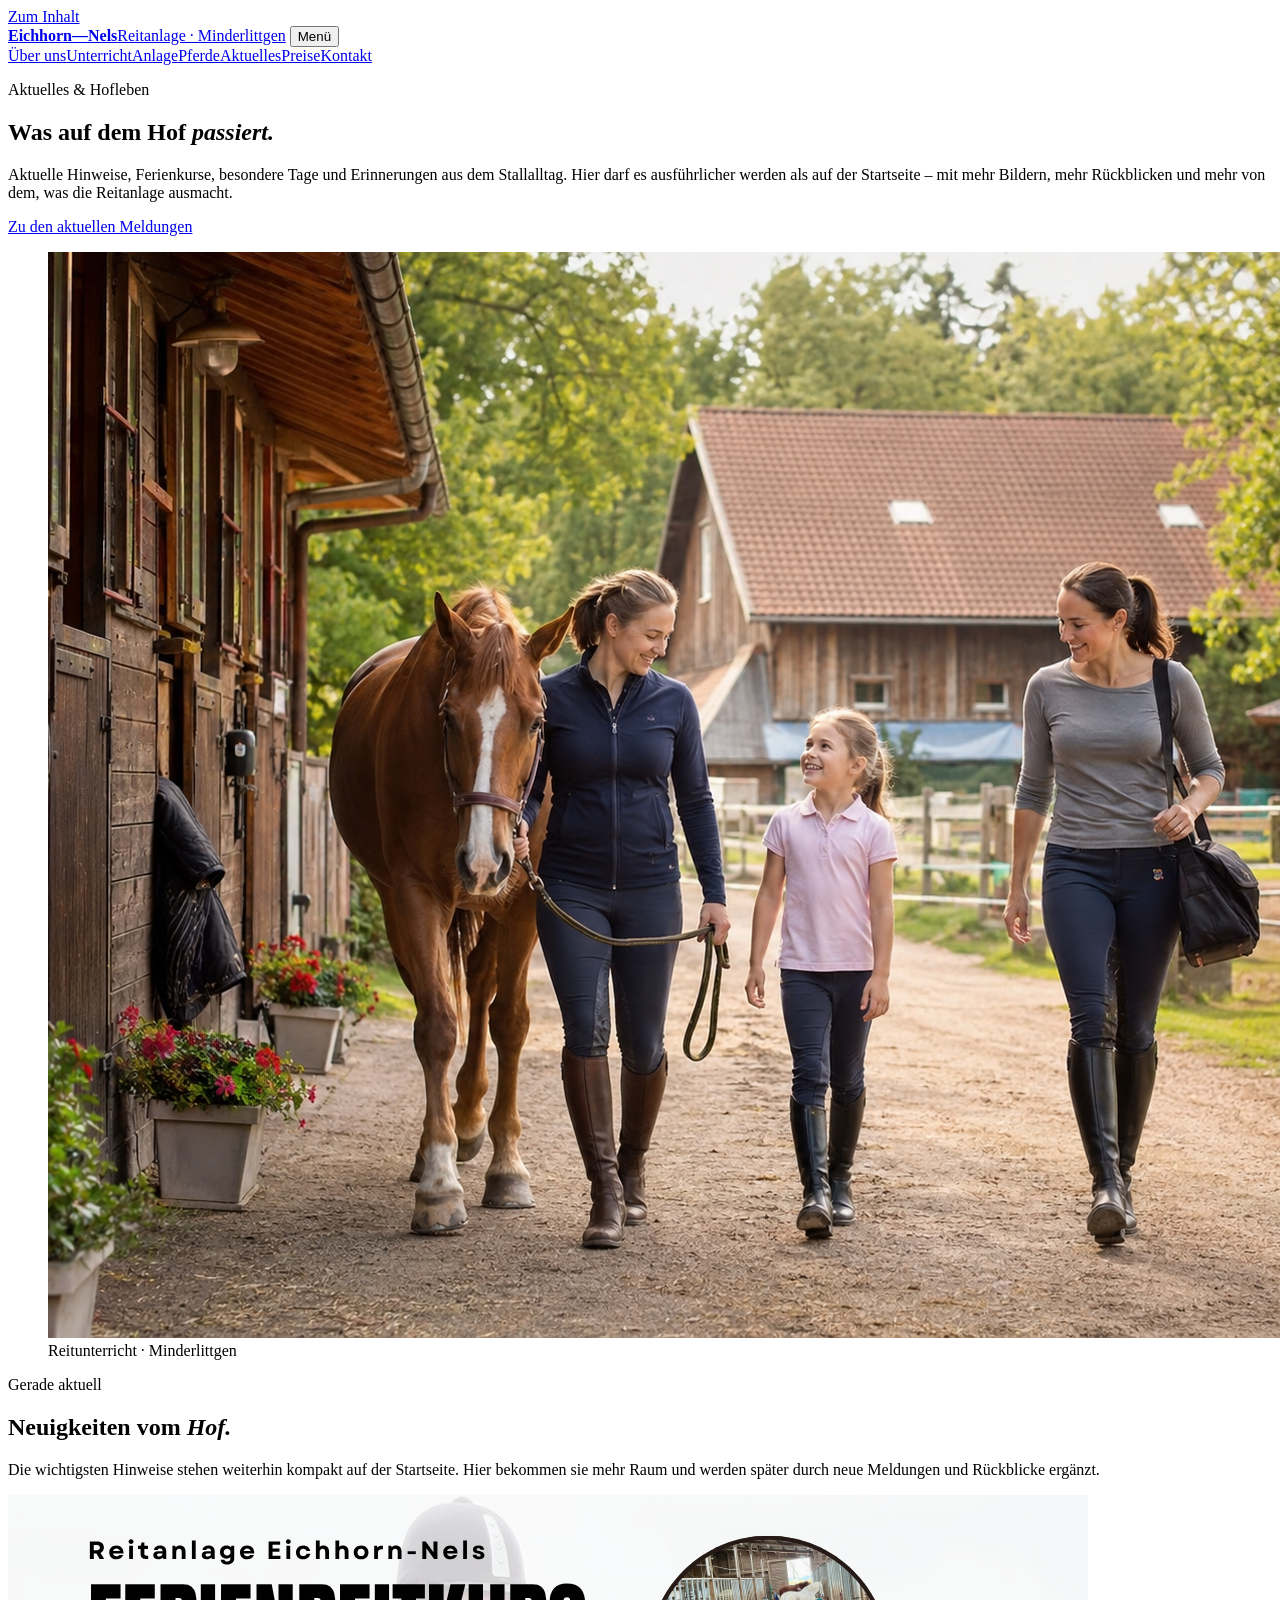
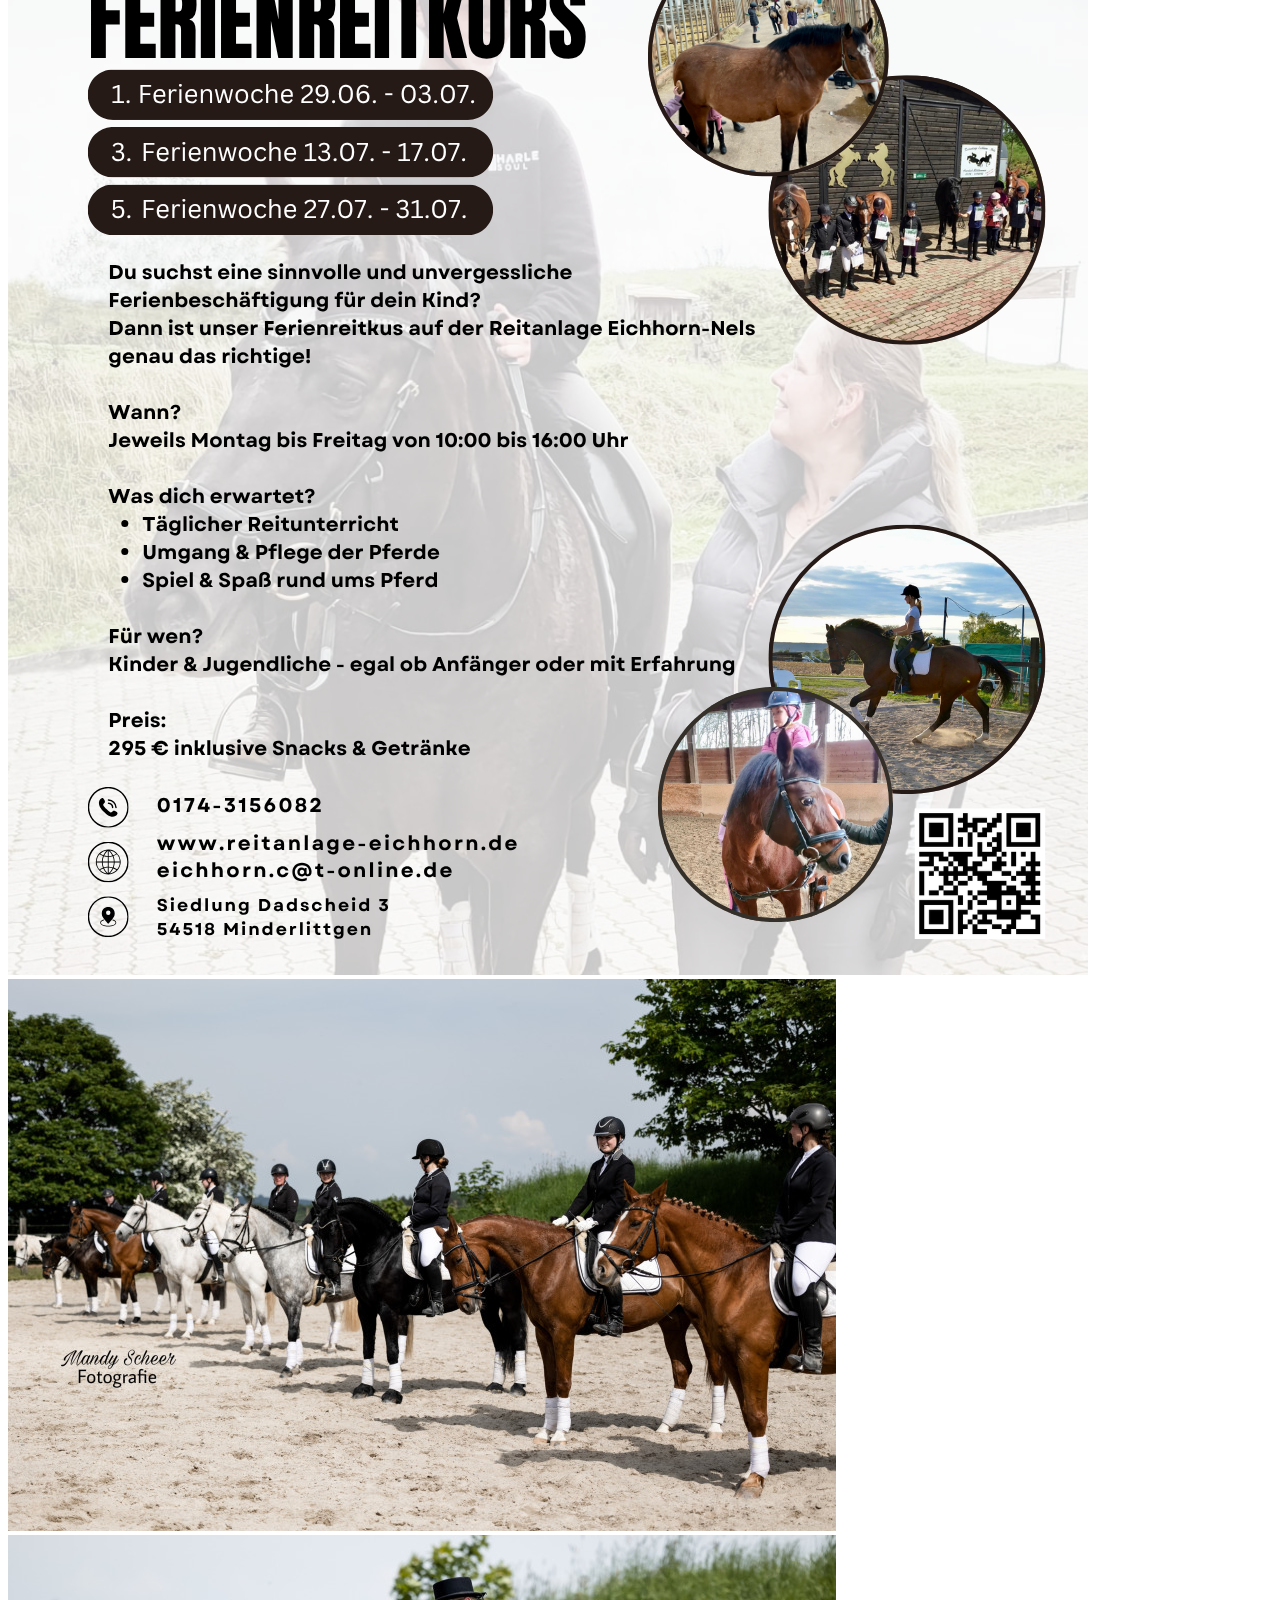
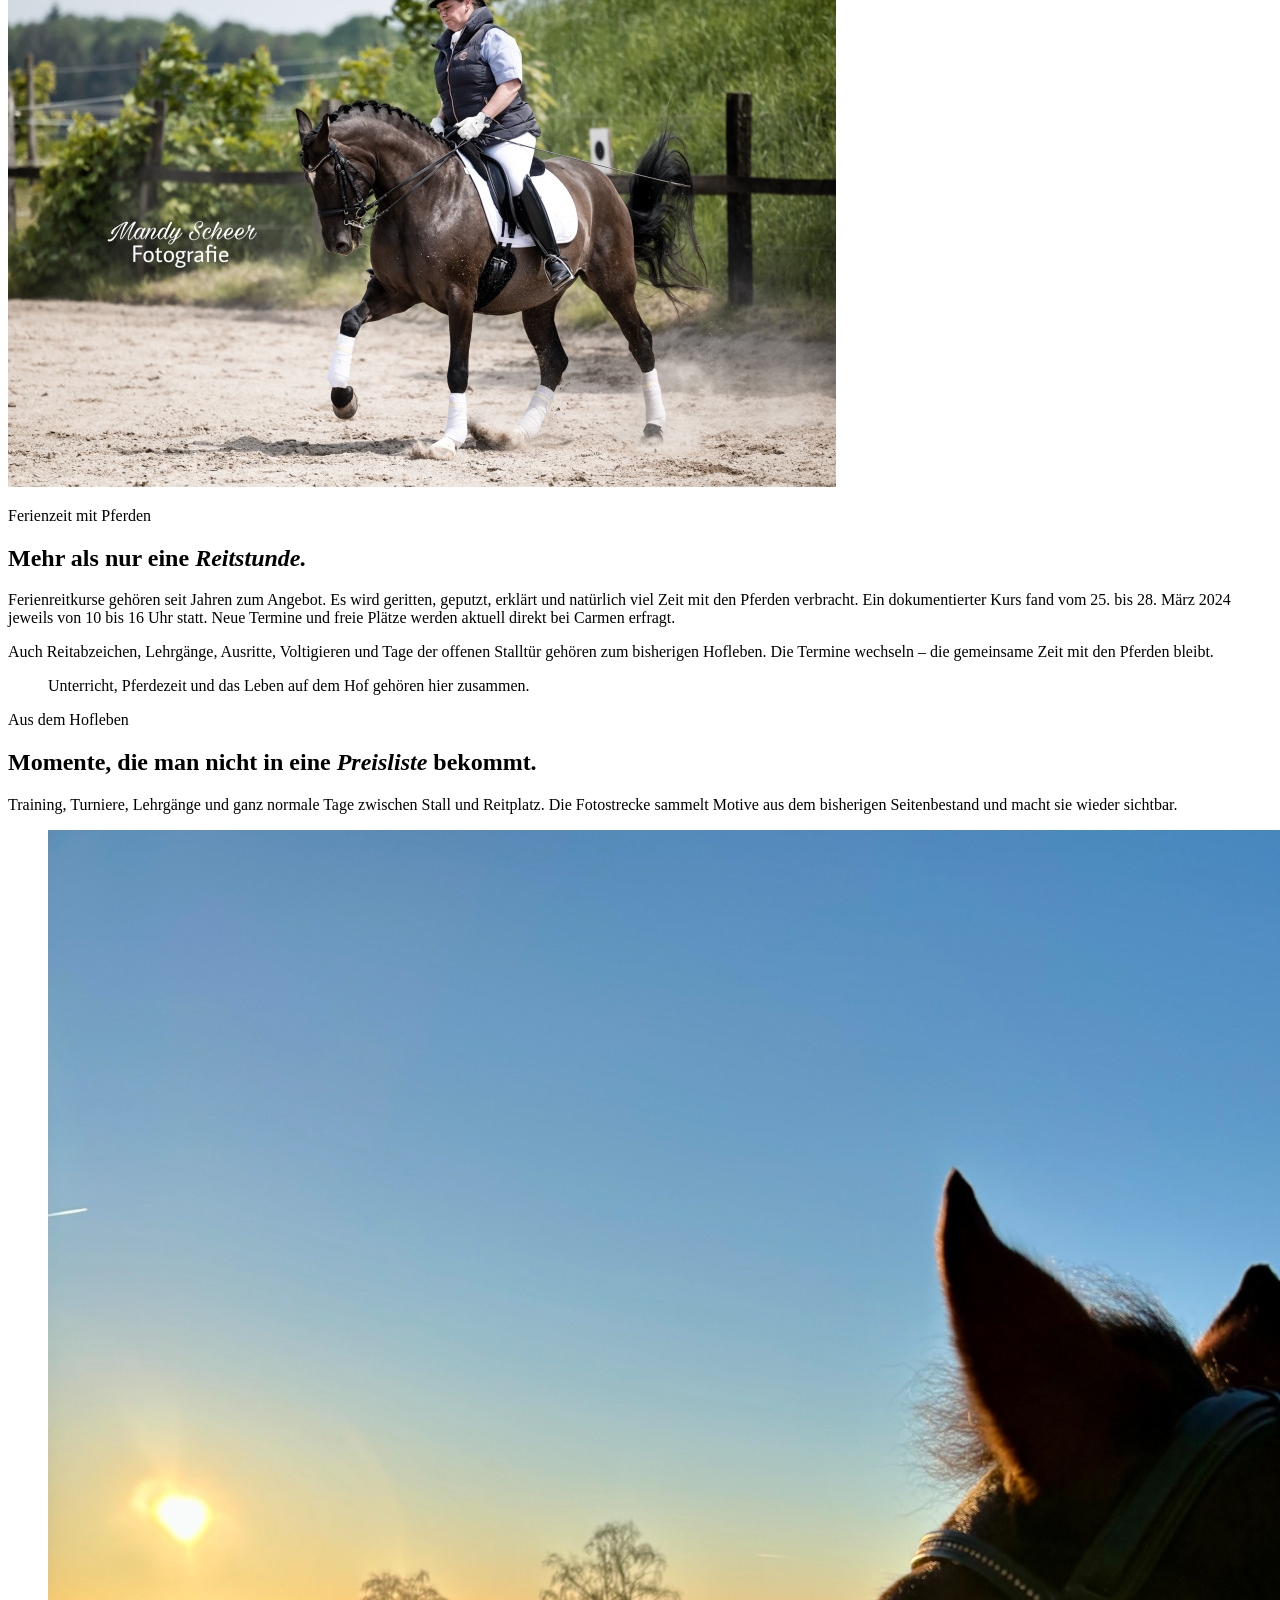
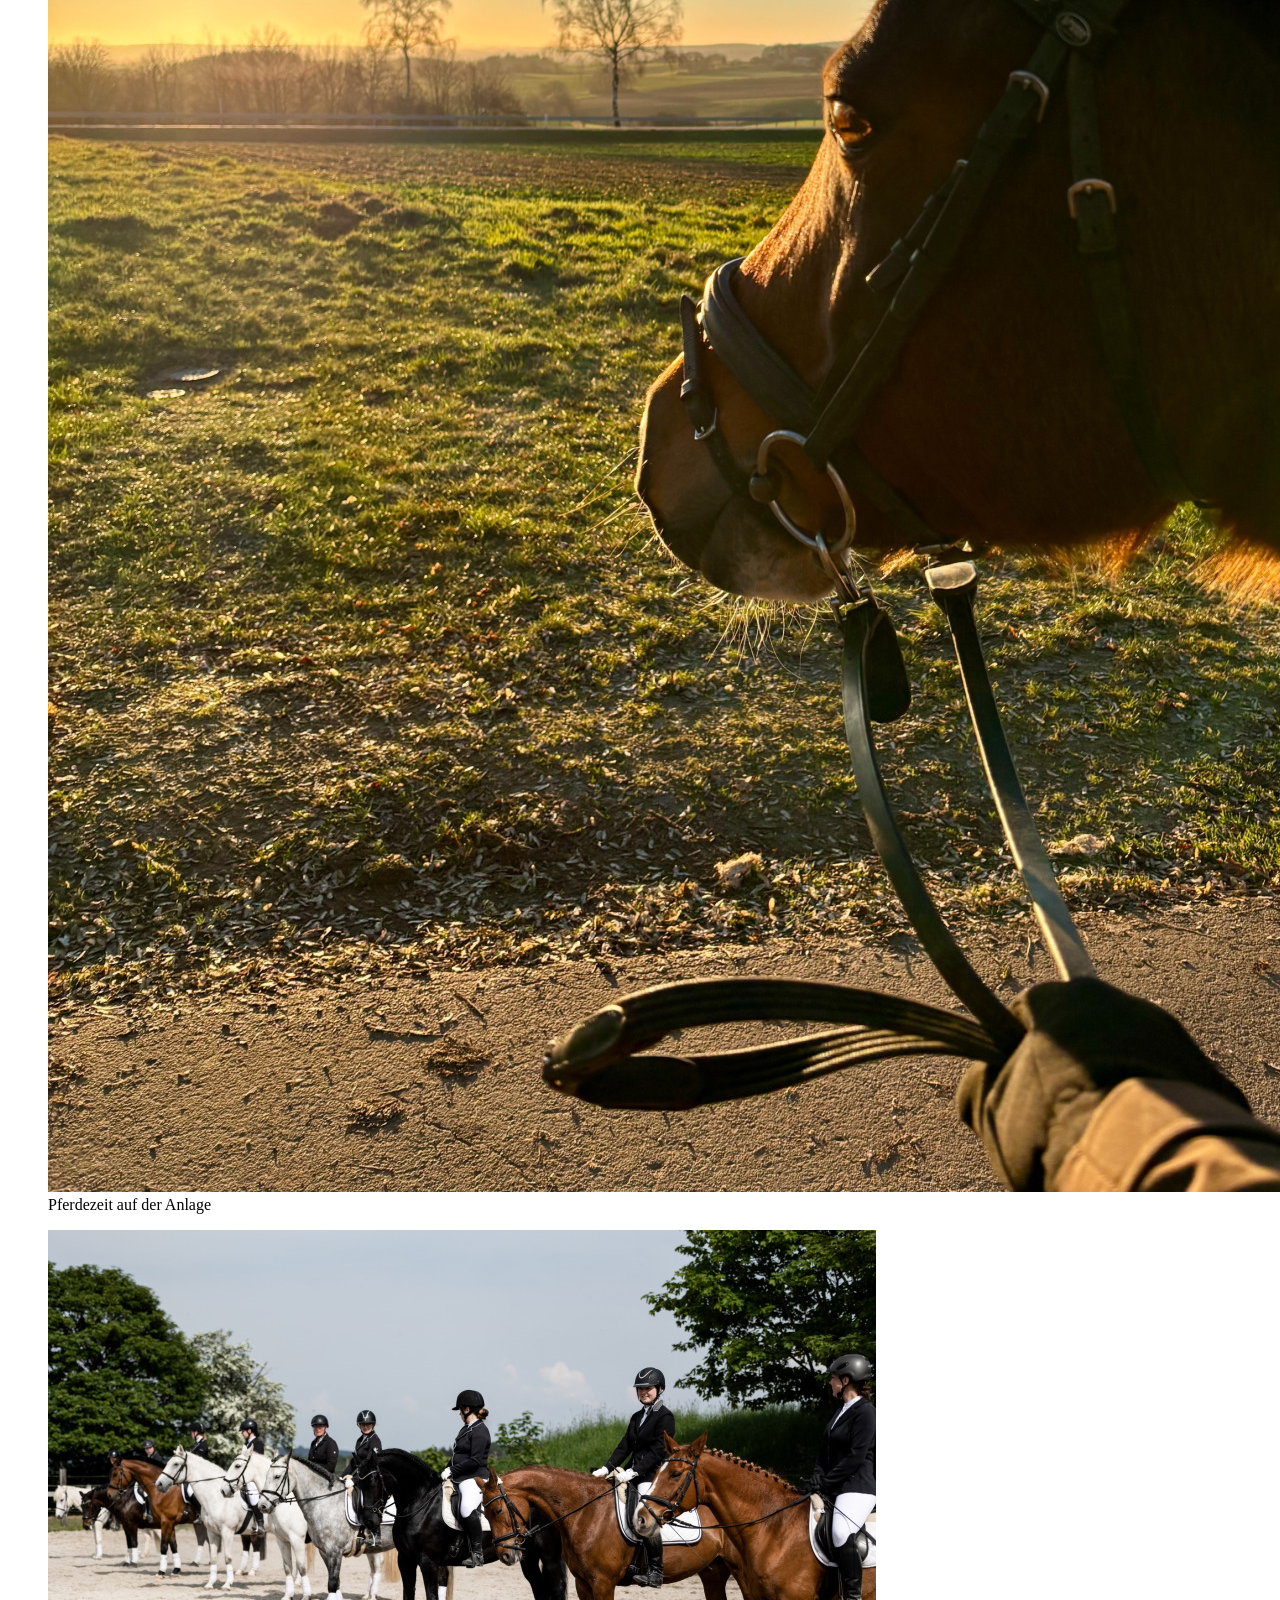
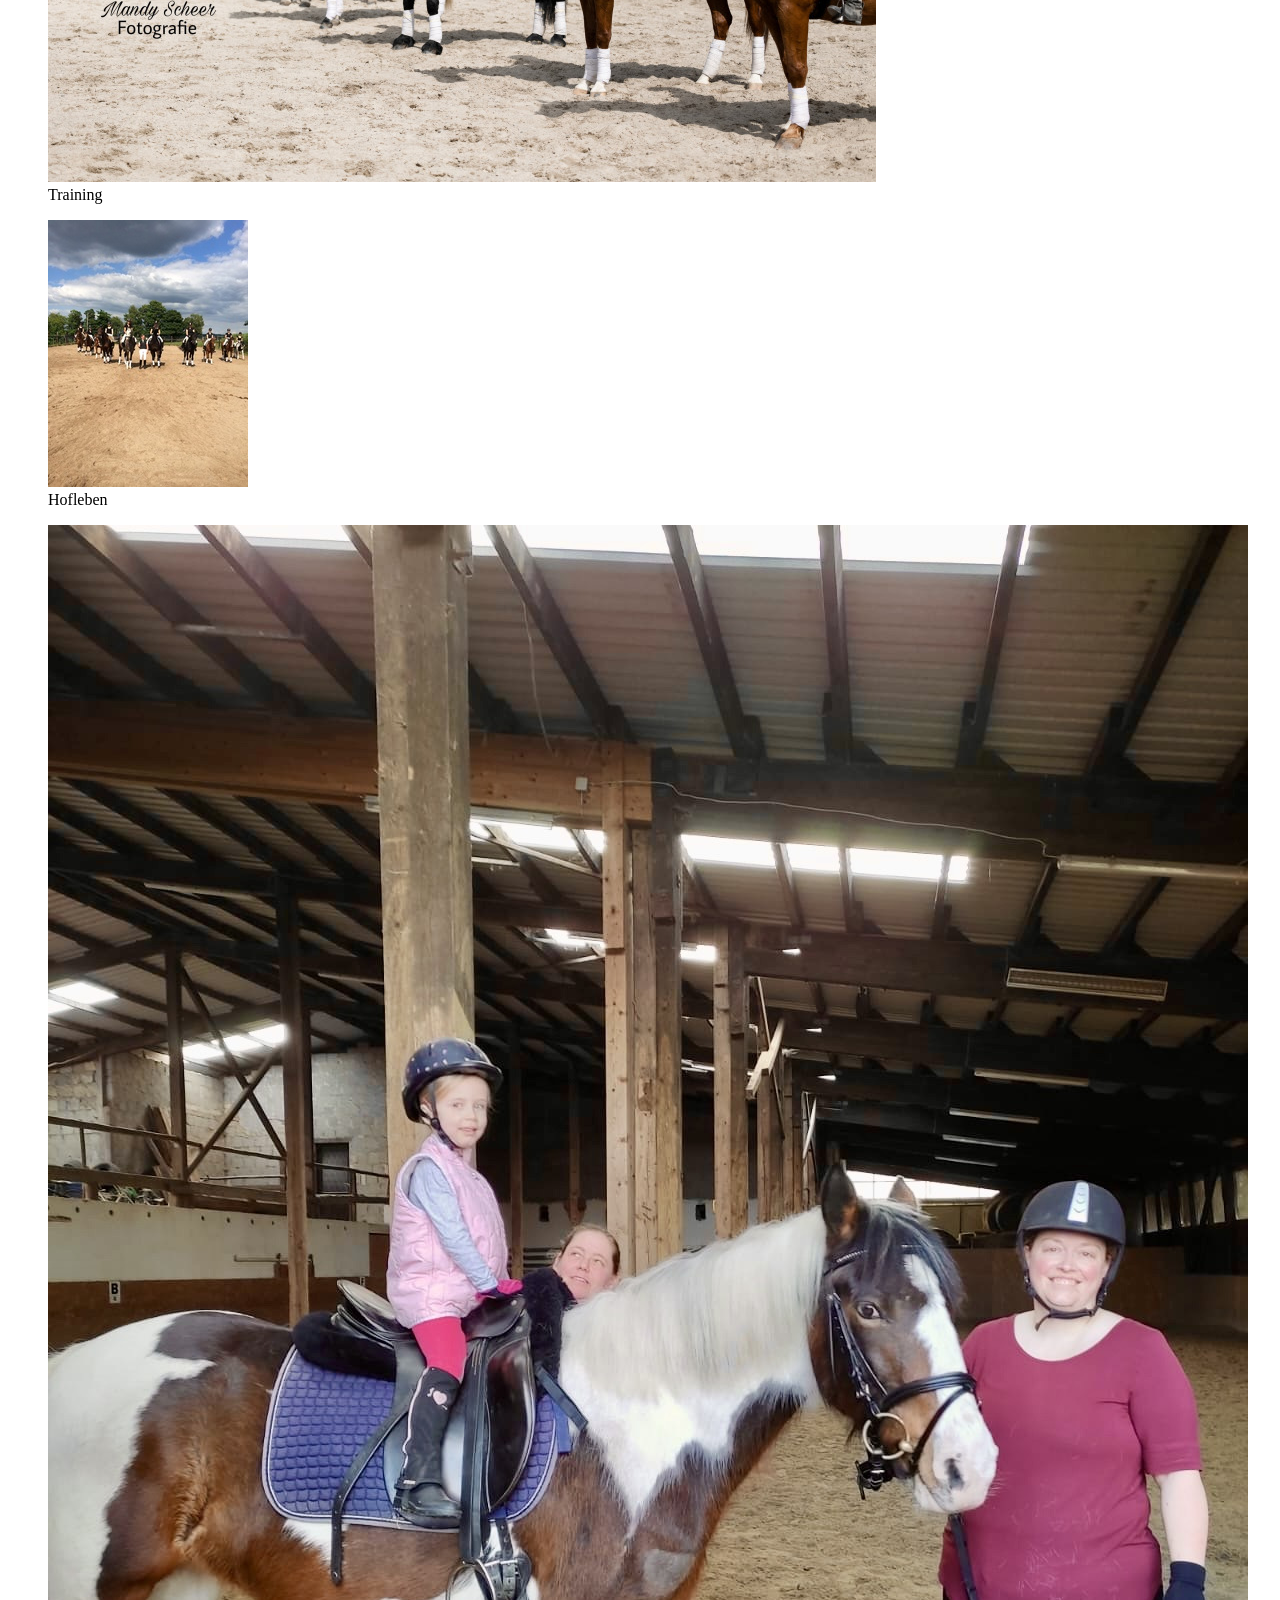
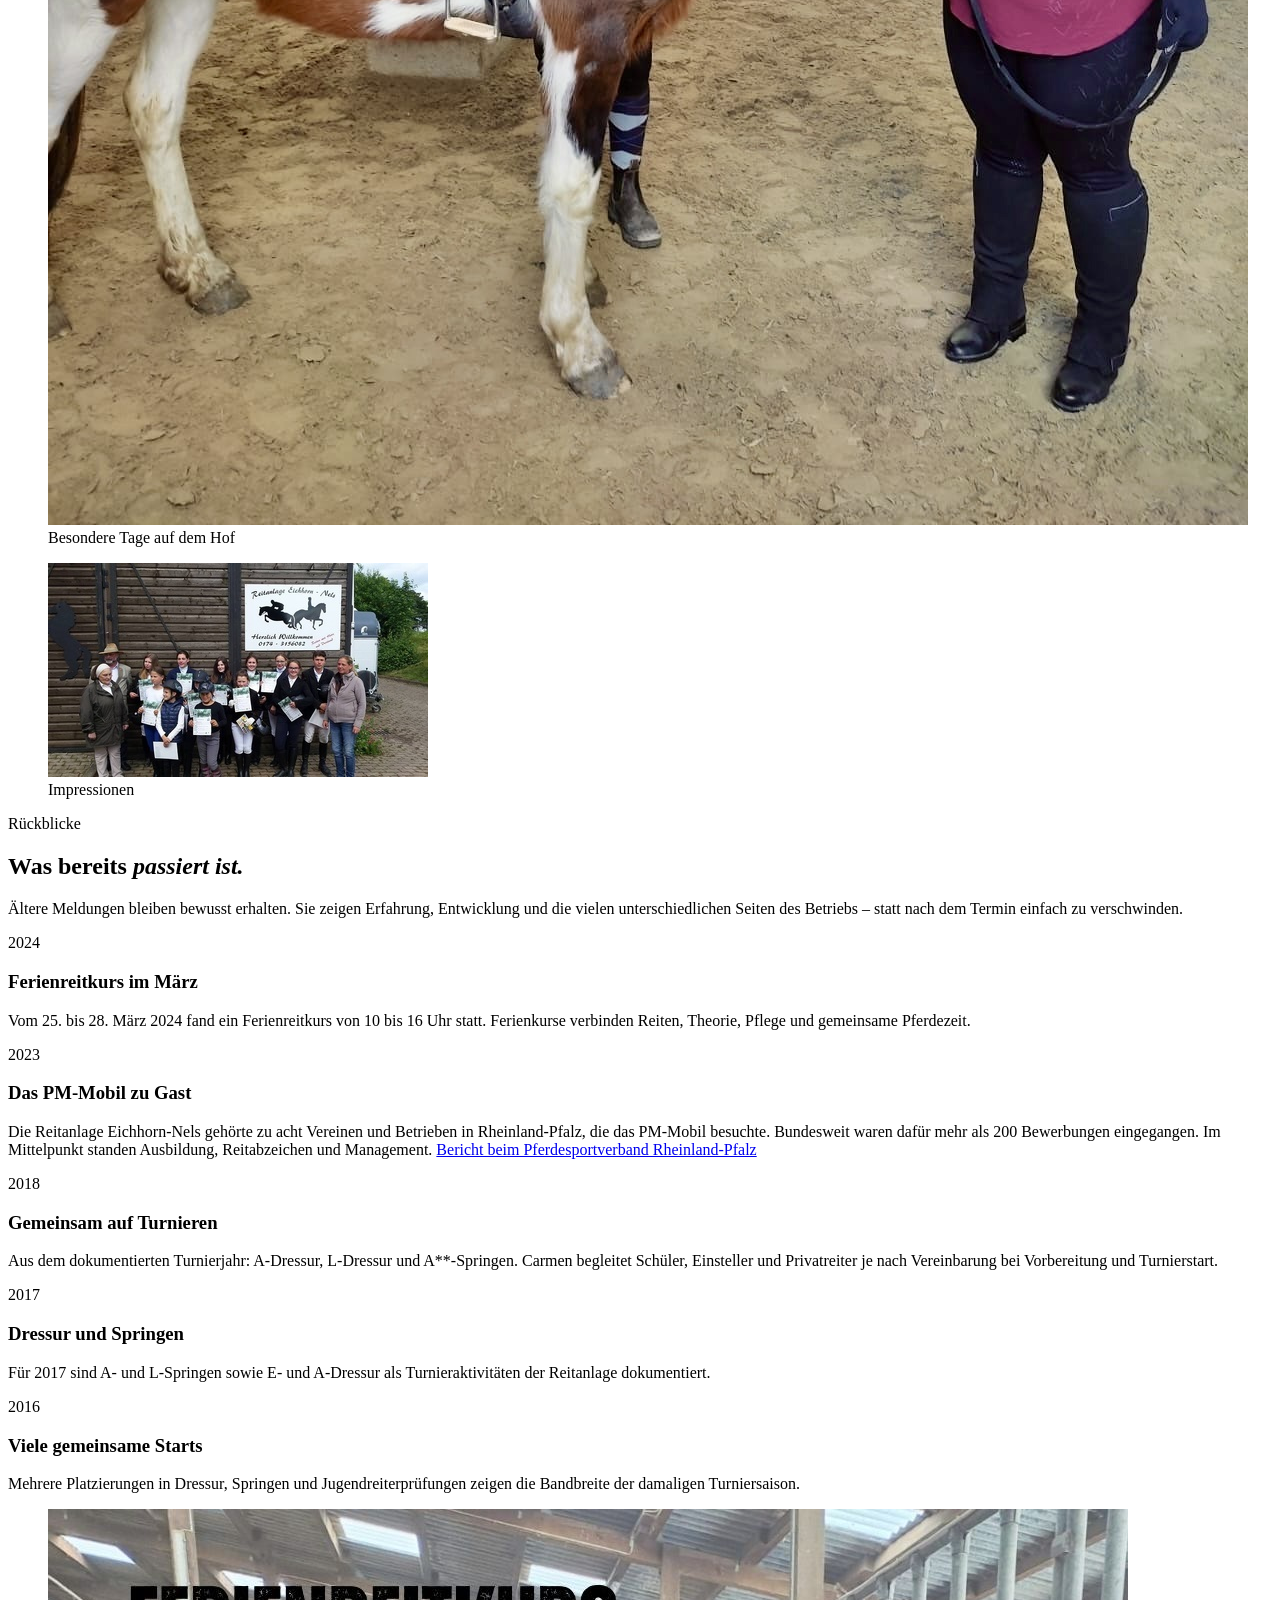
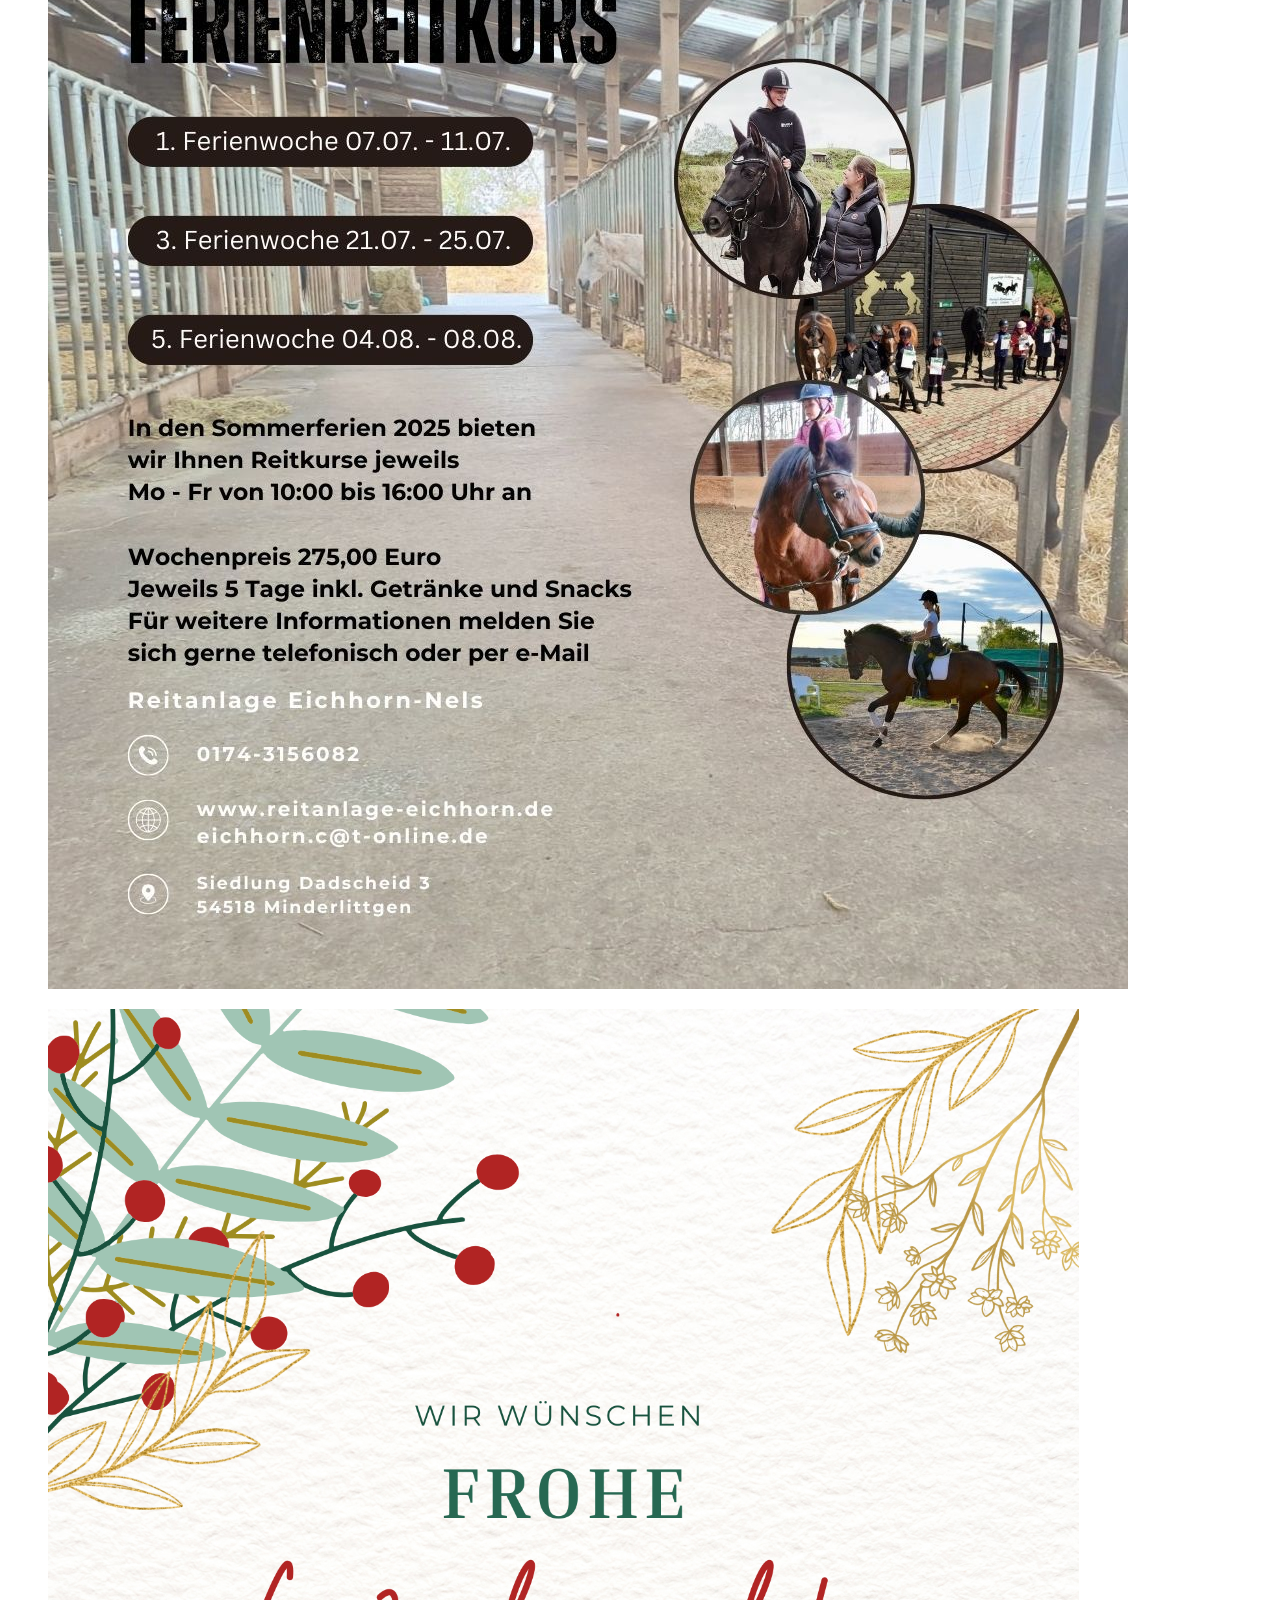
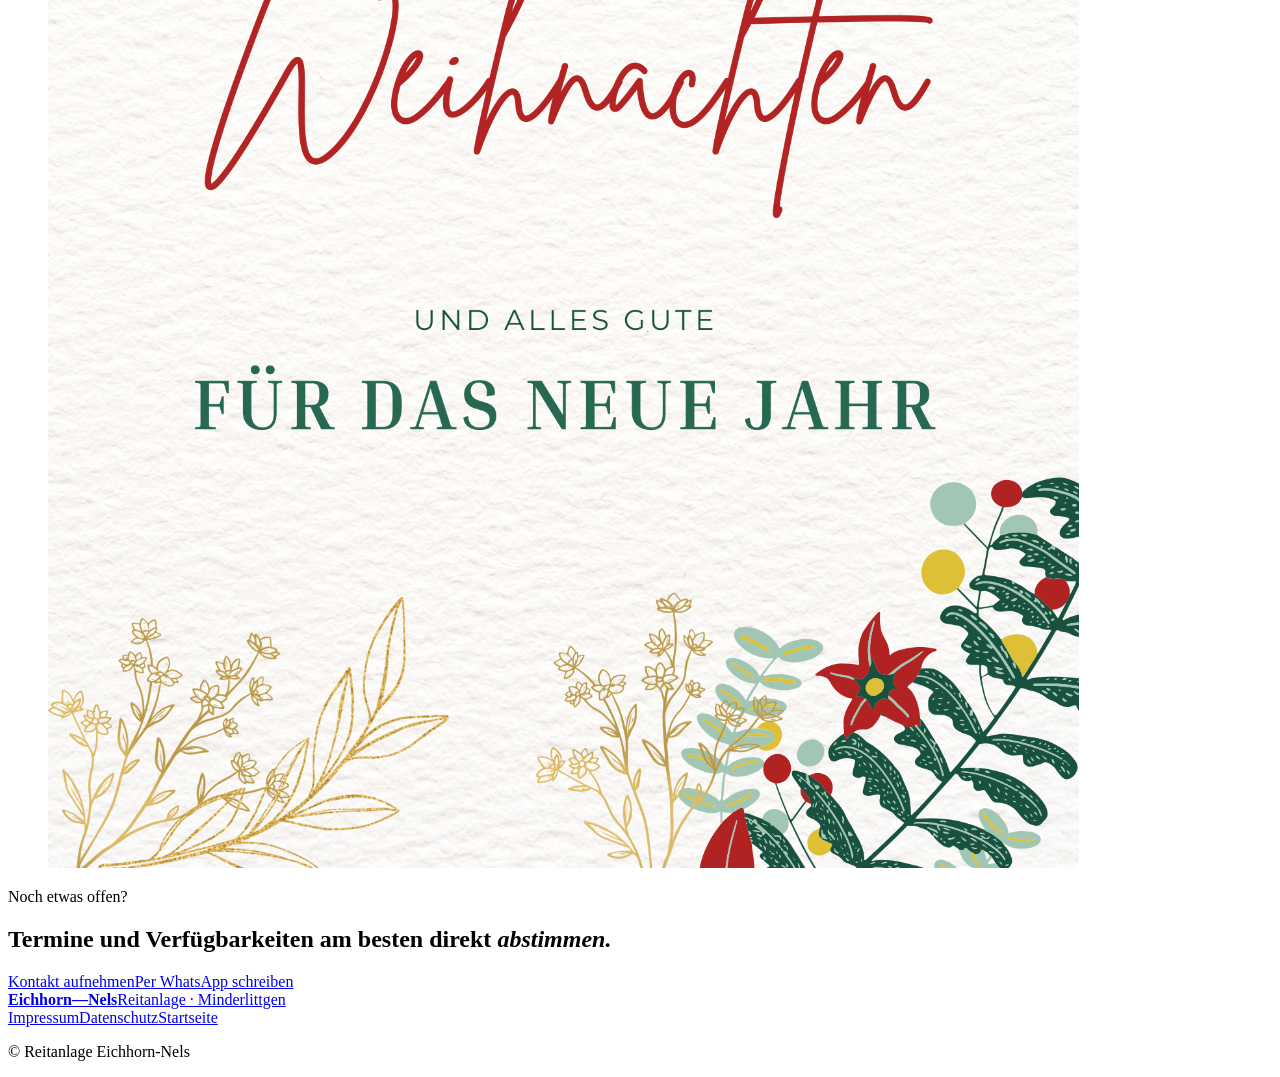
==== aktuelles.html @ c419f577 "Add Aktuelles and Hofleben journal page" ====
<!doctype html>
<html lang="de">
<head>
<meta charset="utf-8">
<meta name="viewport" content="width=device-width,initial-scale=1">
<title>Aktuelles & Hofleben · Reitanlage Eichhorn-Nels</title>
<meta name="description" content="Aktuelles, Ferienreitkurse, Hofleben, Turnierrückblicke und Bilder von der Reitanlage Eichhorn-Nels in Minderlittgen bei Wittlich.">
<meta name="theme-color" content="#173027">
<meta name="robots" content="index,follow">
<link rel="canonical" href="https://hapo3005.github.io/Reitanlage/aktuelles.html">
<meta property="og:type" content="website">
<meta property="og:locale" content="de_DE">
<meta property="og:title" content="Aktuelles & Hofleben | Reitanlage Eichhorn-Nels">
<meta property="og:description" content="Neuigkeiten, Kurse, Rückblicke und Bilder aus dem Hofleben in Minderlittgen.">
<meta property="og:image" content="https://hapo3005.github.io/Reitanlage/social-preview.jpg">
<meta name="twitter:card" content="summary_large_image">
<link rel="stylesheet" href="site.css">
<link rel="icon" href="favicon.svg" type="image/svg+xml">
<link rel="manifest" href="site.webmanifest">
<script type="application/ld+json">{"@context":"https://schema.org","@type":"CollectionPage","name":"Aktuelles & Hofleben · Reitanlage Eichhorn-Nels","description":"Neuigkeiten, Kurse, Rückblicke und Bilder aus dem Hofleben der Reitanlage Eichhorn-Nels.","url":"https://hapo3005.github.io/Reitanlage/aktuelles.html","isPartOf":{"@type":"WebSite","name":"Reitanlage Eichhorn-Nels","url":"https://hapo3005.github.io/Reitanlage/"}}</script>
</head>
<body class="journal-page">
<a class="skip" href="#main">Zum Inhalt</a>
<header class="header" data-header>
  <a class="wordmark" href="index.html#start" aria-label="Reitanlage Eichhorn-Nels – Startseite"><strong>Eichhorn—Nels</strong><span>Reitanlage · Minderlittgen</span></a>
  <button class="menu" type="button" aria-expanded="false" aria-controls="nav" data-menu><span></span><span></span><span class="sr-only">Menü</span></button>
  <nav id="nav" class="nav" data-nav aria-label="Hauptnavigation">
    <a href="index.html#haltung">Über uns</a><a href="index.html#ausbildung">Unterricht</a><a href="index.html#anlage">Anlage</a><a href="index.html#pferde">Pferde</a><a href="aktuelles.html" aria-current="page">Aktuelles</a><a href="index.html#preise">Preise</a><a class="nav-cta" href="index.html#kontakt">Kontakt</a>
  </nav>
</header>

<main id="main">
<section class="journal-hero">
  <div class="journal-hero-copy">
    <p class="kicker">Aktuelles & Hofleben</p>
    <h1>Was auf dem Hof <em>passiert.</em></h1>
    <p>Aktuelle Hinweise, Ferienkurse, besondere Tage und Erinnerungen aus dem Stallalltag. Hier darf es ausführlicher werden als auf der Startseite – mit mehr Bildern, mehr Rückblicken und mehr von dem, was die Reitanlage ausmacht.</p>
    <a class="journal-hero-link" href="#aktuell">Zu den aktuellen Meldungen</a>
  </div>
  <figure class="journal-hero-media">
    <img src="images/reistunde1.png" alt="Reitstunde auf der Reitanlage Eichhorn-Nels">
    <figcaption>Reitunterricht · Minderlittgen</figcaption>
  </figure>
</section>

<section class="journal-section journal-current" id="aktuell">
  <header class="journal-section-head">
    <div><p class="kicker">Gerade aktuell</p><h2>Neuigkeiten vom <em>Hof.</em></h2></div>
    <p>Die wichtigsten Hinweise stehen weiterhin kompakt auf der Startseite. Hier bekommen sie mehr Raum und werden später durch neue Meldungen und Rückblicke ergänzt.</p>
  </header>
  <!-- CURRENT_NEWS -->
</section>

<section class="journal-section">
  <div class="journal-story">
    <div class="journal-story-media">
      <img class="story-main" src="images/flyerferienreitkurs.png" alt="Flyer eines Ferienreitkurses der Reitanlage Eichhorn-Nels">
      <img class="story-small" src="images/eventbild1.png" alt="Reiter und Pferd bei der Arbeit auf der Reitanlage">
      <img class="story-small" src="images/eventbild2.png" alt="Reitsport und Unterricht auf der Reitanlage">
    </div>
    <div class="journal-story-copy">
      <p class="kicker">Ferienzeit mit Pferden</p>
      <h2>Mehr als nur eine <em>Reitstunde.</em></h2>
      <p>Ferienreitkurse gehören seit Jahren zum Angebot. Es wird geritten, geputzt, erklärt und natürlich viel Zeit mit den Pferden verbracht. Ein dokumentierter Kurs fand vom 25. bis 28. März 2024 jeweils von 10 bis 16 Uhr statt. Neue Termine und freie Plätze werden aktuell direkt bei Carmen erfragt.</p>
      <p>Auch Reitabzeichen, Lehrgänge, Ausritte, Voltigieren und Tage der offenen Stalltür gehören zum bisherigen Hofleben. Die Termine wechseln – die gemeinsame Zeit mit den Pferden bleibt.</p>
      <blockquote>Unterricht, Pferdezeit und das Leben auf dem Hof gehören hier zusammen.</blockquote>
    </div>
  </div>
</section>

<section class="journal-section journal-photoessay">
  <header class="journal-section-head">
    <div><p class="kicker light">Aus dem Hofleben</p><h2>Momente, die man nicht in eine <em>Preisliste</em> bekommt.</h2></div>
    <p>Training, Turniere, Lehrgänge und ganz normale Tage zwischen Stall und Reitplatz. Die Fotostrecke sammelt Motive aus dem bisherigen Seitenbestand und macht sie wieder sichtbar.</p>
  </header>
  <div class="journal-mosaic">
    <figure><img src="images/reitbeteiligung1.png" alt="Pferd im Abendlicht auf der Reitanlage"><figcaption>Pferdezeit auf der Anlage</figcaption></figure>
    <figure><img src="images/eventbild1.png" alt="Reiter und Pferd im Training"><figcaption>Training</figcaption></figure>
    <figure><img src="images/eventbild4.png" alt="Hofleben auf der Reitanlage"><figcaption>Hofleben</figcaption></figure>
    <figure><img src="images/familieanuth.png" alt="Besuch und gemeinsamer Tag auf der Reitanlage"><figcaption>Besondere Tage auf dem Hof</figcaption></figure>
    <figure><img src="images/eventbild3.png" alt="Impression von der Reitanlage"><figcaption>Impressionen</figcaption></figure>
  </div>
</section>

<section class="journal-section journal-archive">
  <header class="journal-section-head">
    <div><p class="kicker">Rückblicke</p><h2>Was bereits <em>passiert ist.</em></h2></div>
    <p>Ältere Meldungen bleiben bewusst erhalten. Sie zeigen Erfahrung, Entwicklung und die vielen unterschiedlichen Seiten des Betriebs – statt nach dem Termin einfach zu verschwinden.</p>
  </header>
  <div class="journal-timeline">
    <article class="journal-year"><time datetime="2024">2024</time><h3>Ferienreitkurs im März</h3><p>Vom 25. bis 28. März 2024 fand ein Ferienreitkurs von 10 bis 16 Uhr statt. Ferienkurse verbinden Reiten, Theorie, Pflege und gemeinsame Pferdezeit.</p></article>
    <article class="journal-year"><time datetime="2023">2023</time><h3>Das PM-Mobil zu Gast</h3><p>Die Reitanlage Eichhorn-Nels gehörte zu acht Vereinen und Betrieben in Rheinland-Pfalz, die das PM-Mobil besuchte. Bundesweit waren dafür mehr als 200 Bewerbungen eingegangen. Im Mittelpunkt standen Ausbildung, Reitabzeichen und Management. <a class="journal-source" href="https://www.pferdesportverband-rlp.de/mit-dem-pm-mobil-in-rheinland-pfalz-unterwegs/" rel="noopener">Bericht beim Pferdesportverband Rheinland-Pfalz</a></p></article>
    <article class="journal-year"><time datetime="2018">2018</time><h3>Gemeinsam auf Turnieren</h3><p>Aus dem dokumentierten Turnierjahr: A-Dressur, L-Dressur und A**-Springen. Carmen begleitet Schüler, Einsteller und Privatreiter je nach Vereinbarung bei Vorbereitung und Turnierstart.</p></article>
    <article class="journal-year"><time datetime="2017">2017</time><h3>Dressur und Springen</h3><p>Für 2017 sind A- und L-Springen sowie E- und A-Dressur als Turnieraktivitäten der Reitanlage dokumentiert.</p></article>
    <article class="journal-year"><time datetime="2016">2016</time><h3>Viele gemeinsame Starts</h3><p>Mehrere Platzierungen in Dressur, Springen und Jugendreiterprüfungen zeigen die Bandbreite der damaligen Turniersaison.</p></article>
  </div>

  <div class="journal-archive-gallery">
    <figure class="is-contain"><img src="images/flyerferienreitskurs2.png" alt="Weiterer Ferienkurs-Flyer aus dem Seitenarchiv"></figure>
    <figure><img src="images/frohefeiertage.png" alt="Grußmotiv aus dem Archiv der Reitanlage"></figure>
  </div>
</section>

<section class="journal-section journal-close">
  <div><p class="kicker">Noch etwas offen?</p><h2>Termine und Verfügbarkeiten am besten direkt <em>abstimmen.</em></h2></div>
  <div class="journal-close-actions"><a href="index.html#kontakt">Kontakt aufnehmen</a><a href="https://wa.me/491743156082" rel="noopener">Per WhatsApp schreiben</a></div>
</section>
</main>

<footer class="footer">
  <a class="wordmark footer-mark" href="index.html#start"><strong>Eichhorn—Nels</strong><span>Reitanlage · Minderlittgen</span></a>
  <nav><a href="impressum.html">Impressum</a><a href="datenschutz.html">Datenschutz</a><a href="index.html">Startseite</a></nav>
  <p>© <span data-year></span> Reitanlage Eichhorn-Nels</p>
</footer>
<script src="site.js"></script>
</body>
</html>
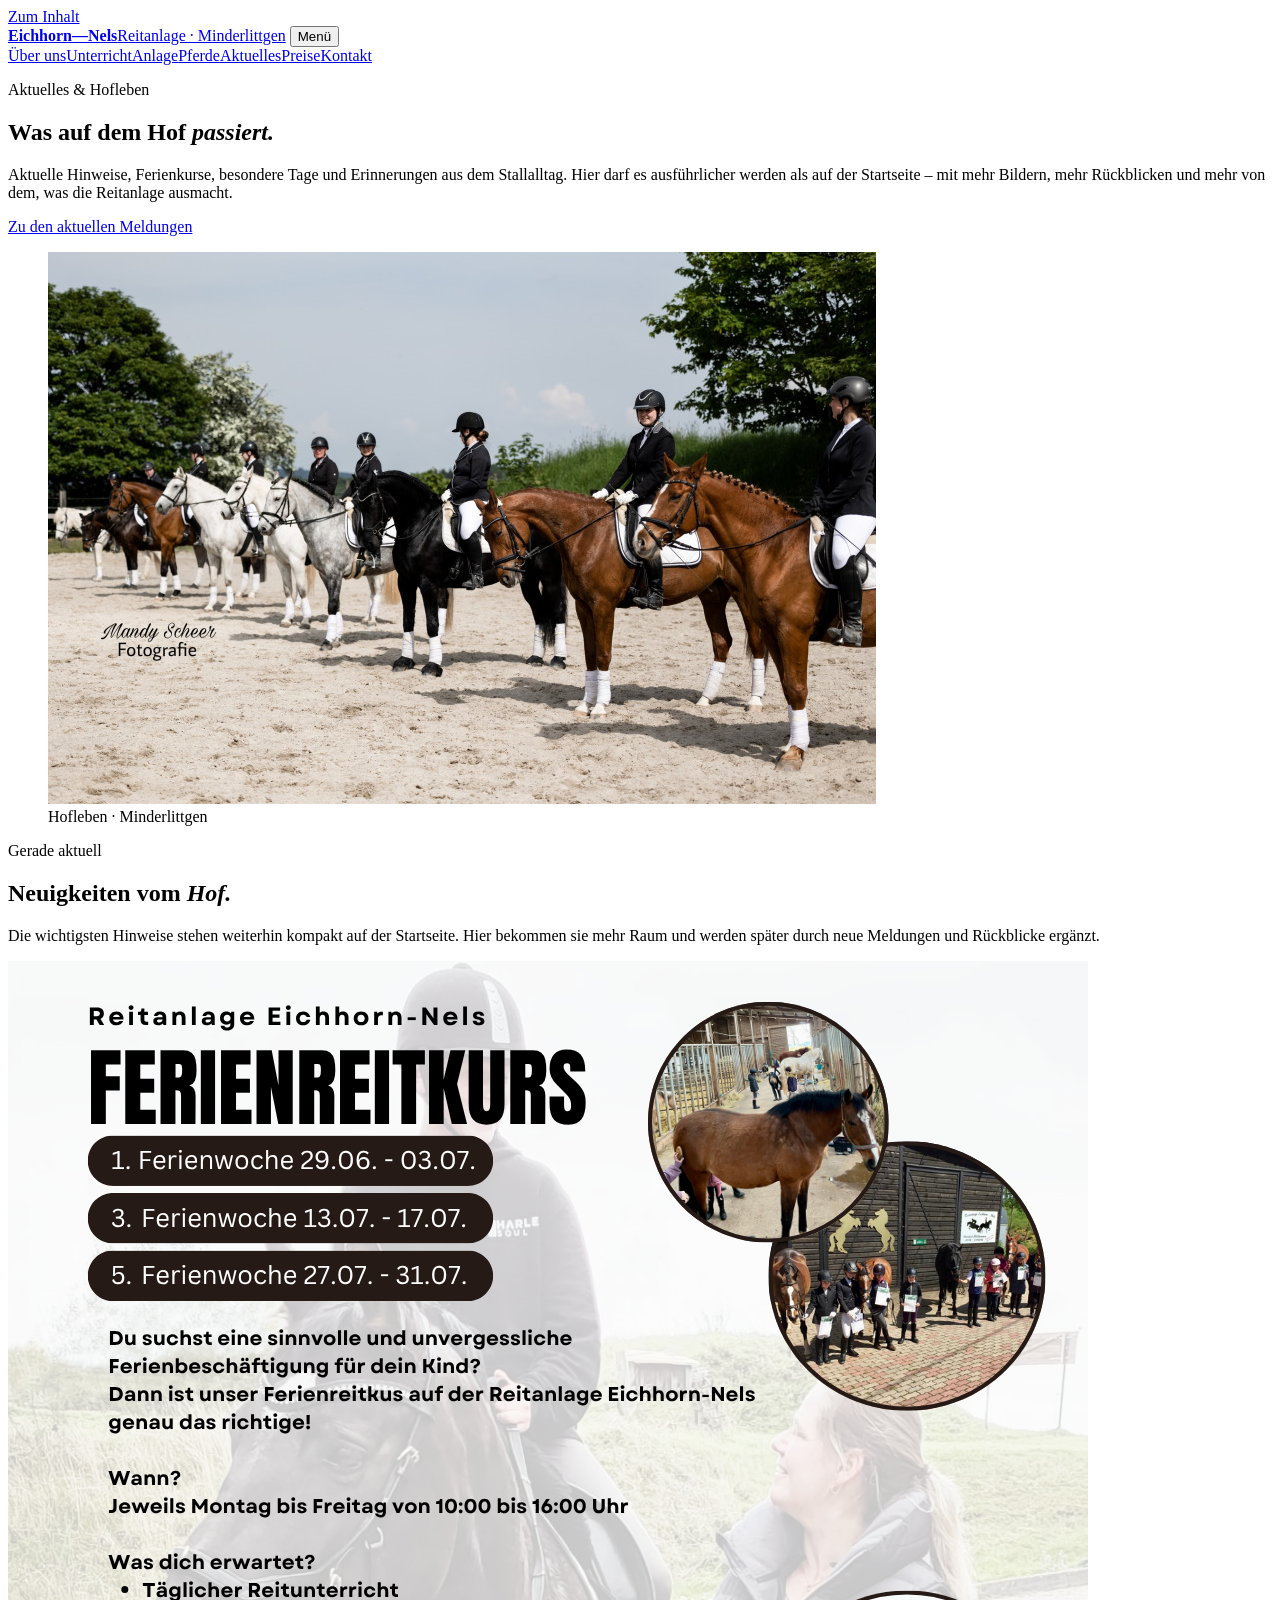
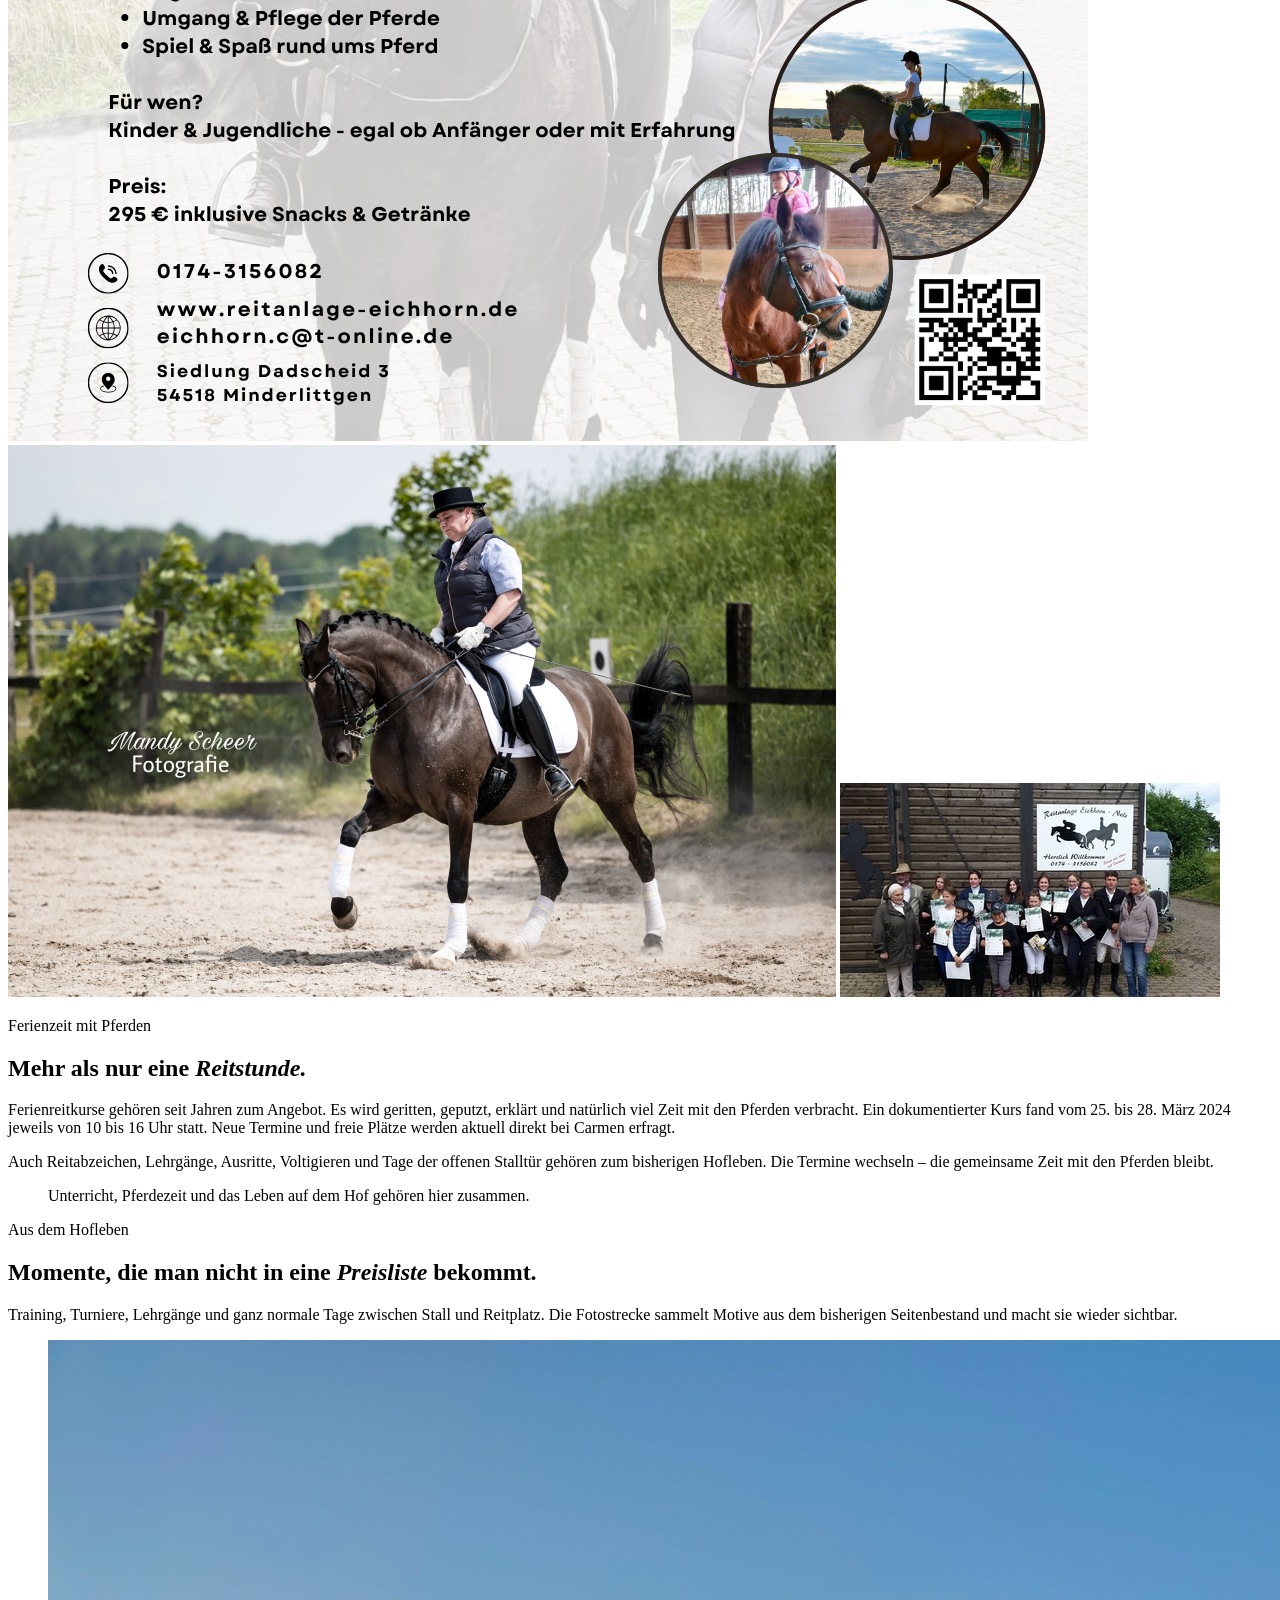
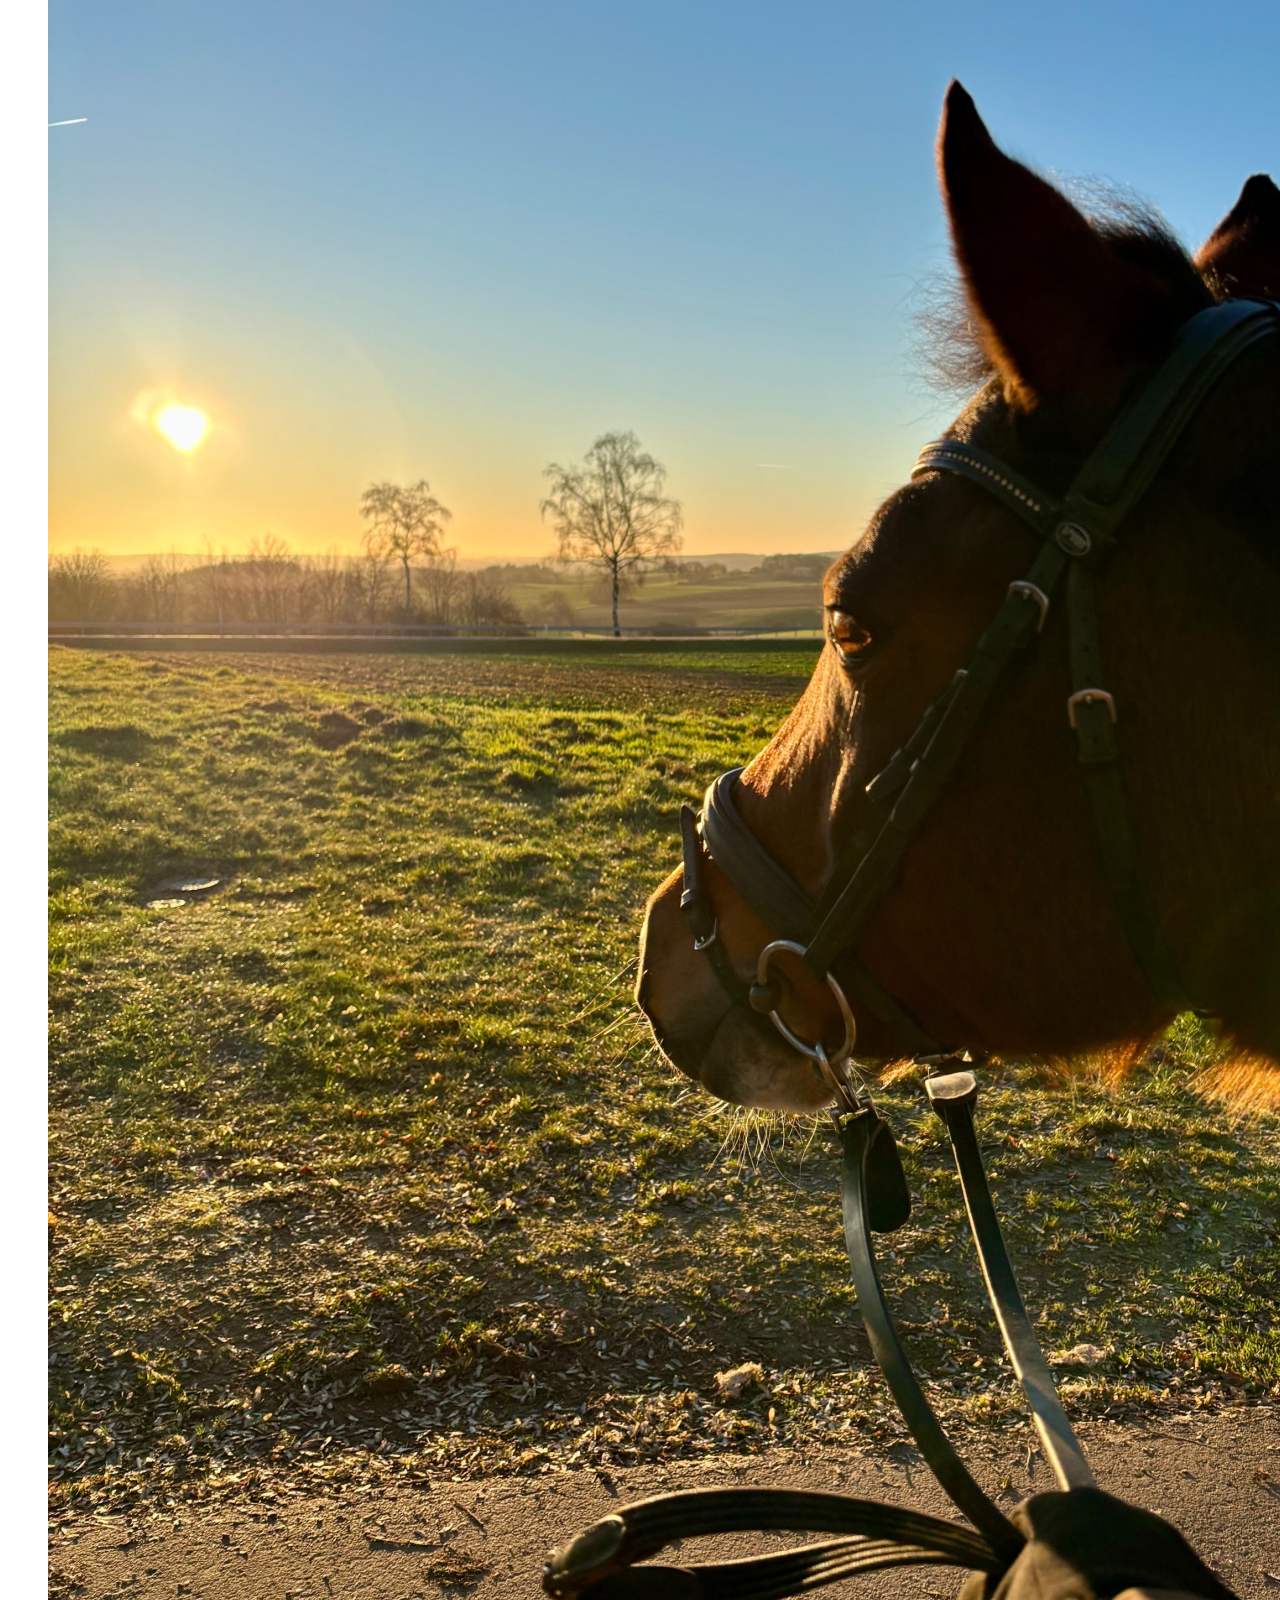
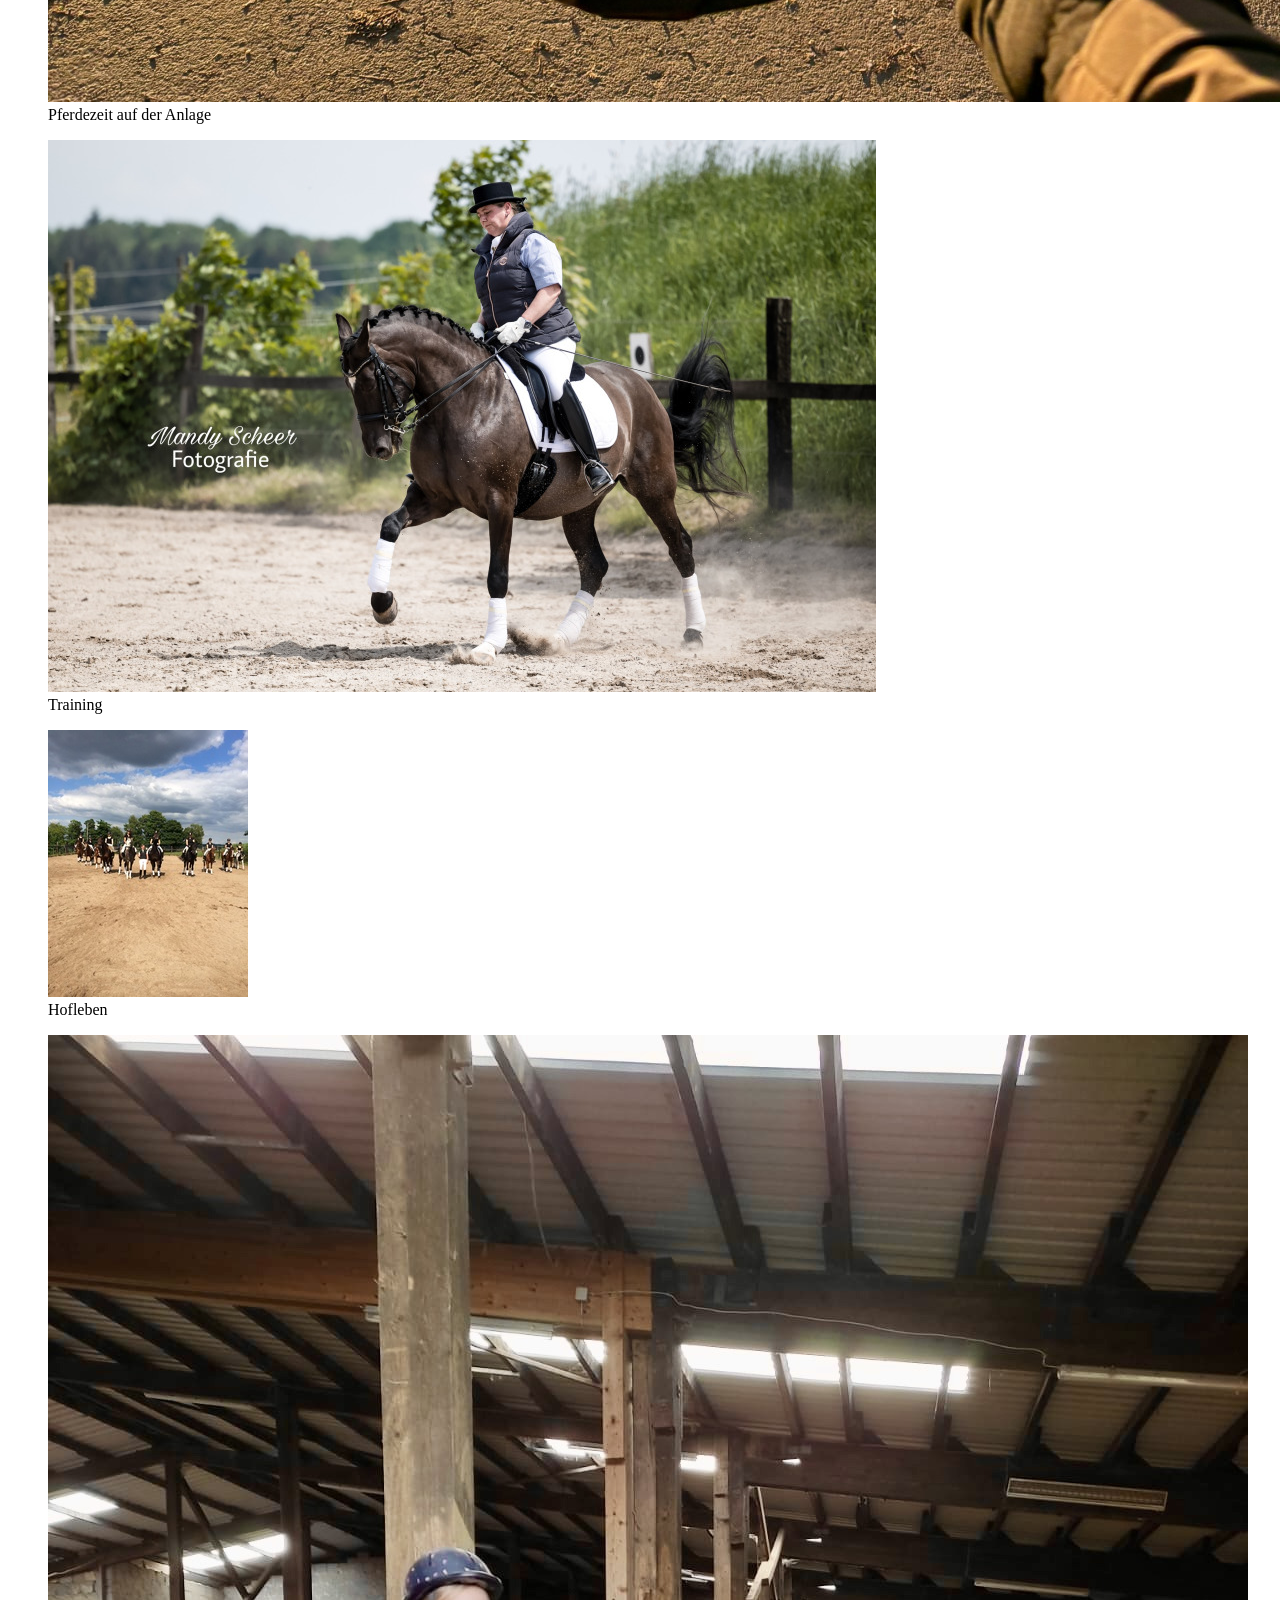
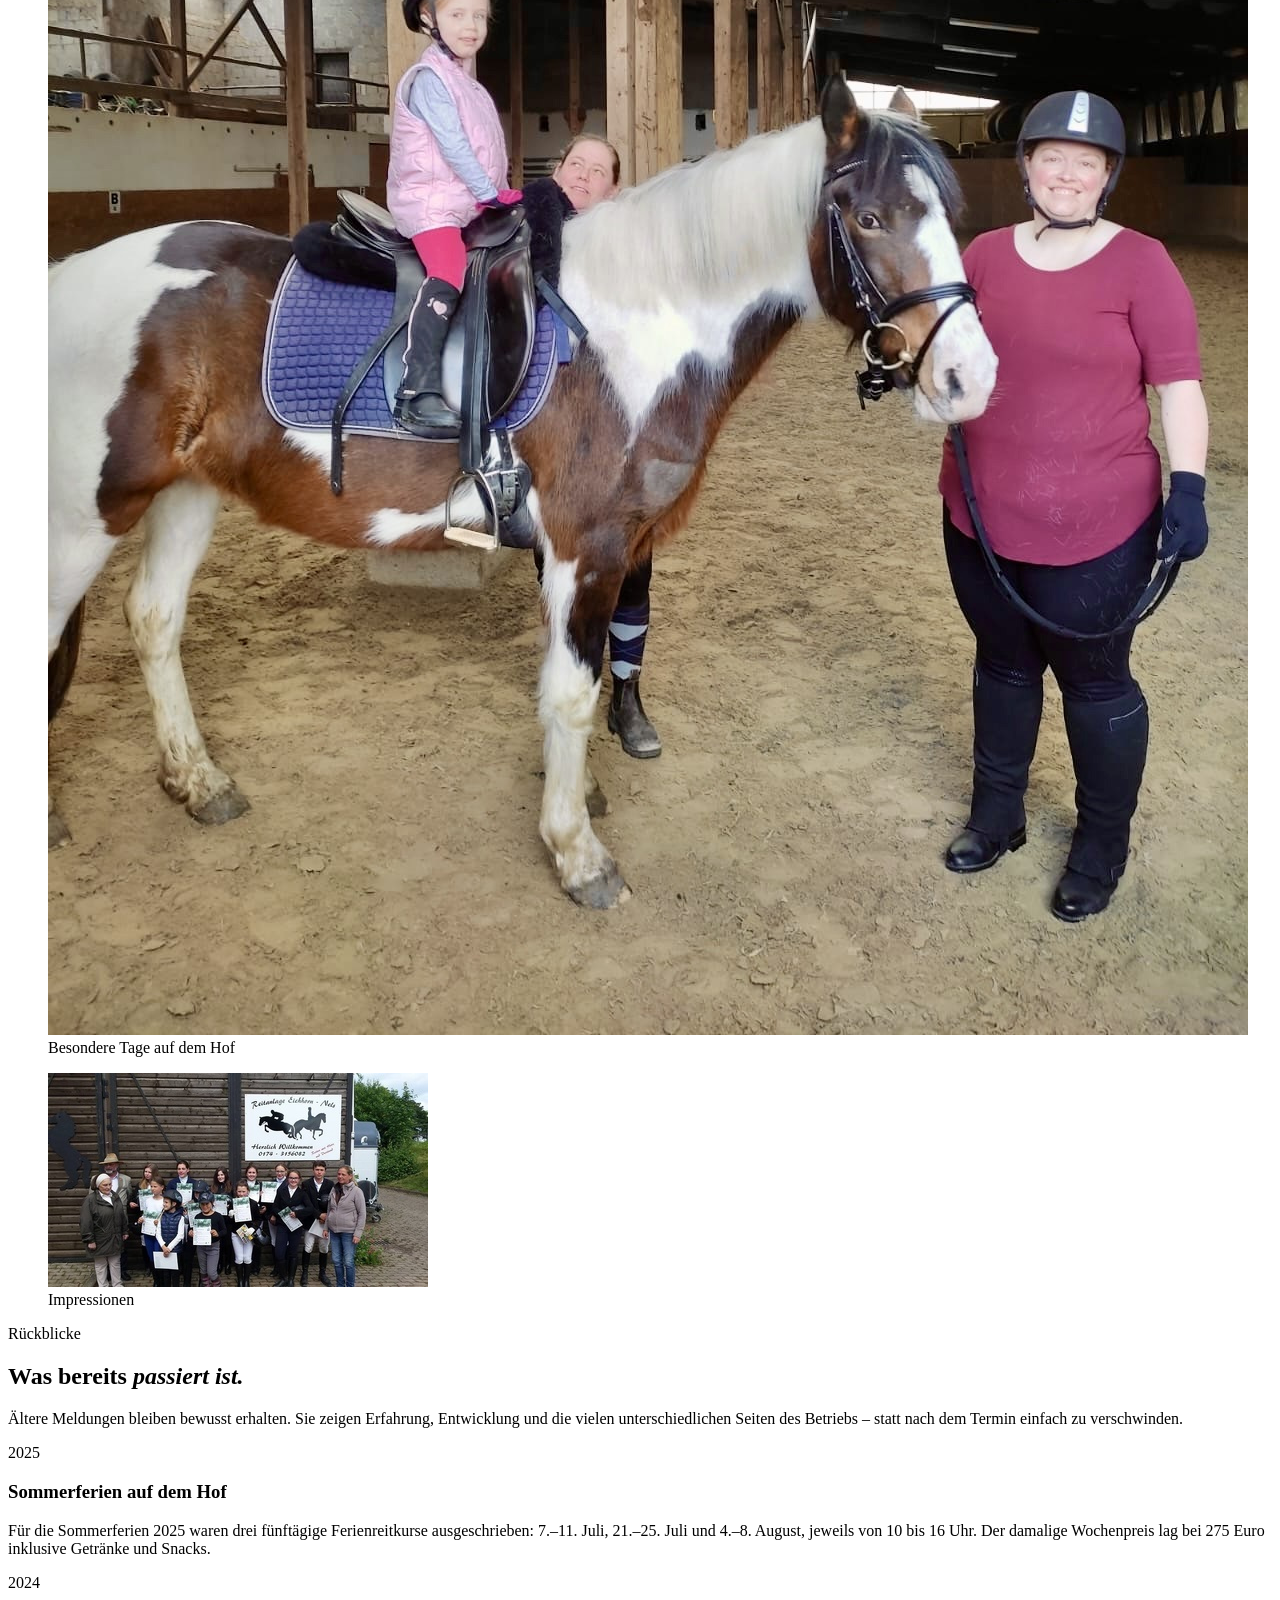
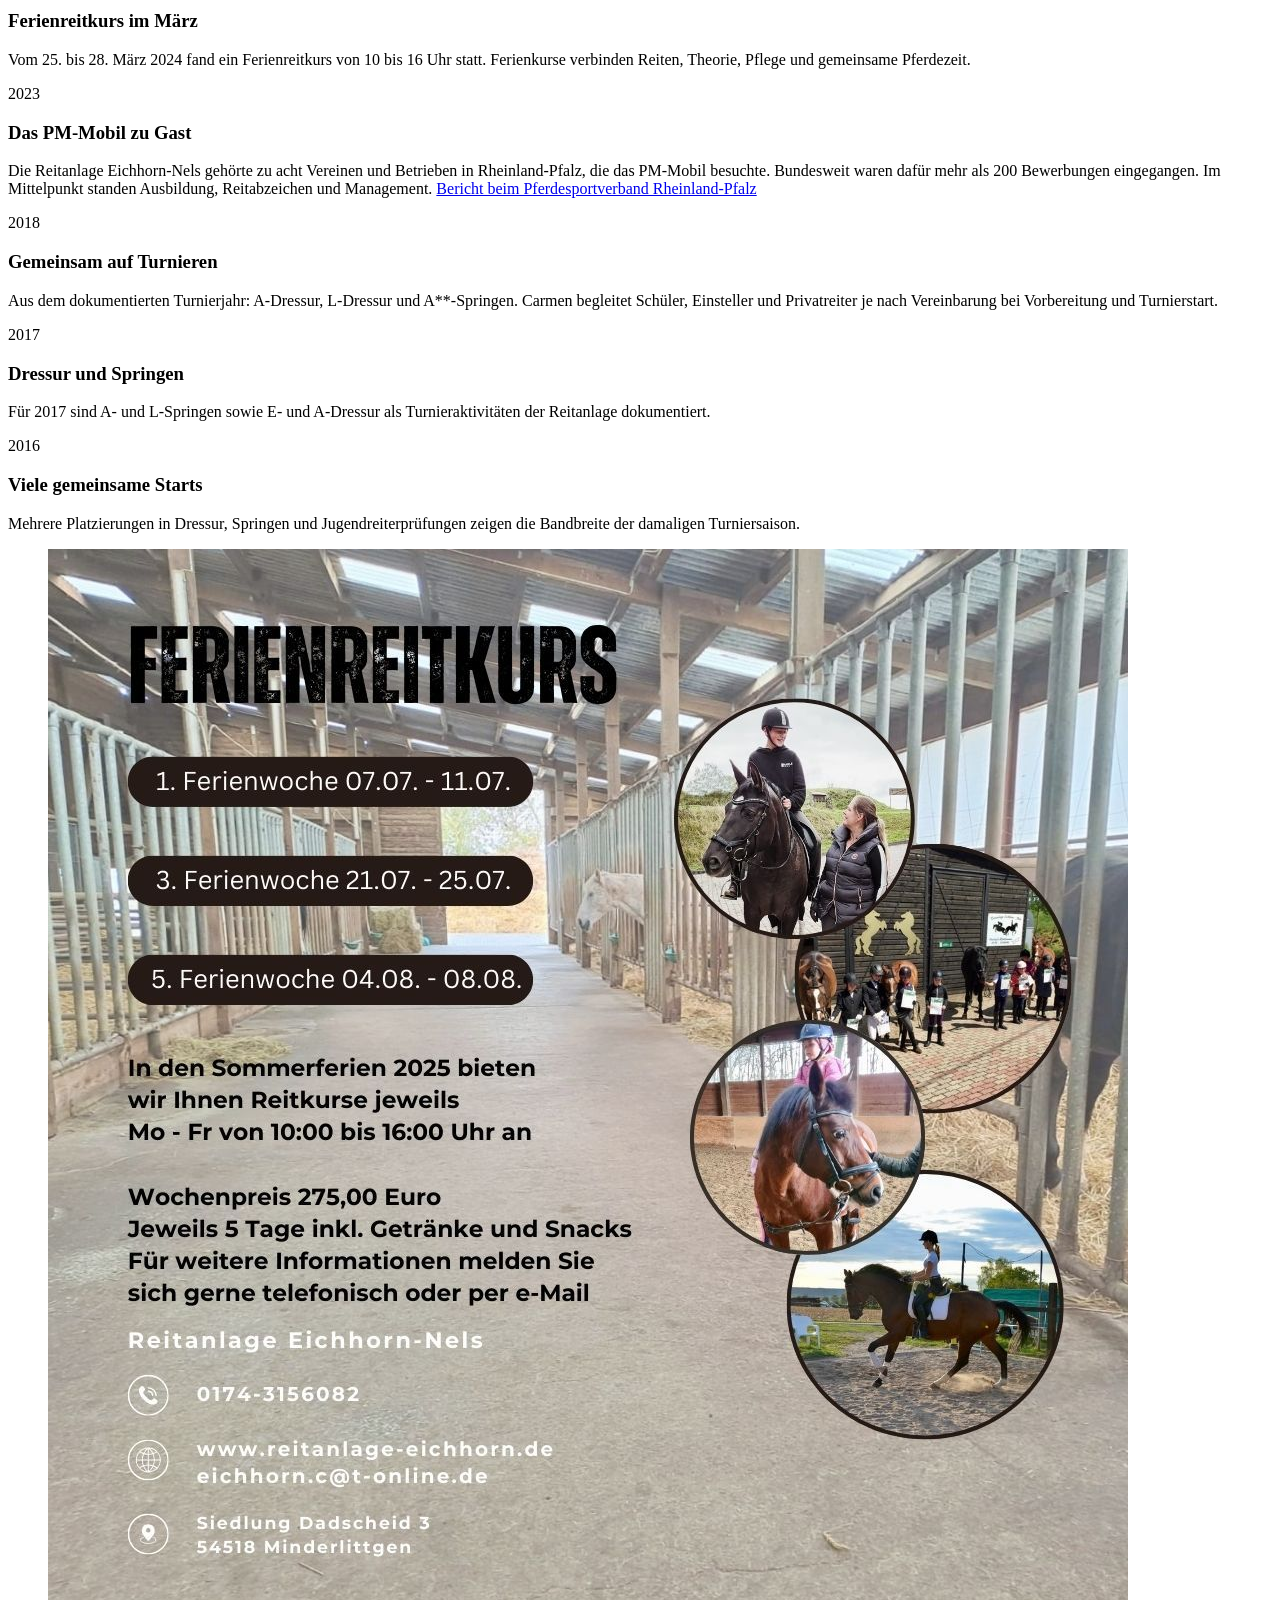
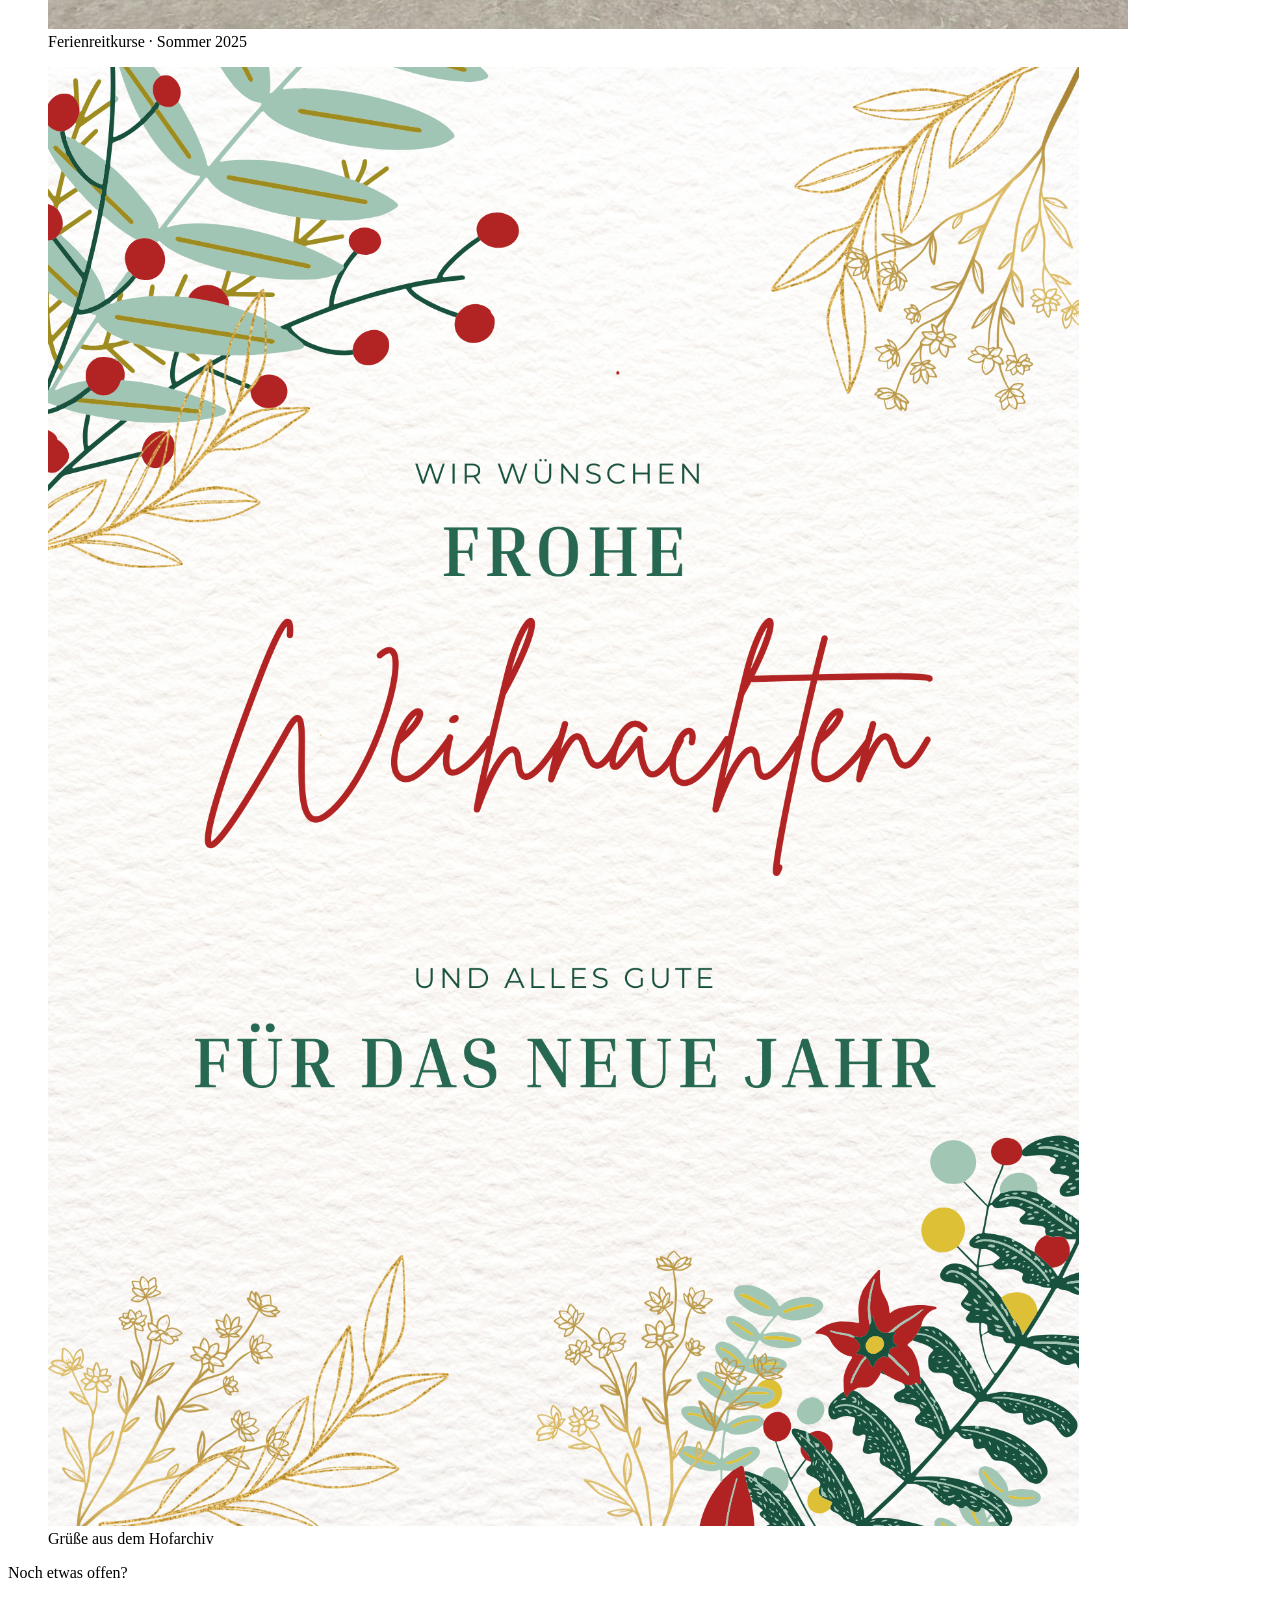
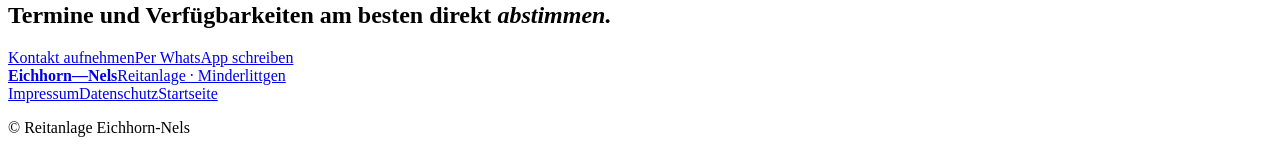
==== commit ba60b067: "Refine Hofjournal with authentic archive imagery and 2025 recap" ====
--- a/aktuelles.html
+++ b/aktuelles.html
@@ -38,8 +38,8 @@
     <a class="journal-hero-link" href="#aktuell">Zu den aktuellen Meldungen</a>
   </div>
   <figure class="journal-hero-media">
-    <img src="images/reistunde1.png" alt="Reitstunde auf der Reitanlage Eichhorn-Nels">
-    <figcaption>Reitunterricht · Minderlittgen</figcaption>
+    <img src="images/eventbild1.png" alt="Reiterinnen und Pferde auf der Reitanlage Eichhorn-Nels">
+    <figcaption>Hofleben · Minderlittgen</figcaption>
   </figure>
 </section>
 
@@ -55,8 +55,8 @@
   <div class="journal-story">
     <div class="journal-story-media">
       <img class="story-main" src="images/flyerferienreitkurs.png" alt="Flyer eines Ferienreitkurses der Reitanlage Eichhorn-Nels">
-      <img class="story-small" src="images/eventbild1.png" alt="Reiter und Pferd bei der Arbeit auf der Reitanlage">
-      <img class="story-small" src="images/eventbild2.png" alt="Reitsport und Unterricht auf der Reitanlage">
+      <img class="story-small" src="images/eventbild2.png" alt="Reiterin und Pferd bei der Arbeit auf der Reitanlage">
+      <img class="story-small" src="images/eventbild3.png" alt="Reitsport und Unterricht auf der Reitanlage">
     </div>
     <div class="journal-story-copy">
       <p class="kicker">Ferienzeit mit Pferden</p>
@@ -75,7 +75,7 @@
   </header>
   <div class="journal-mosaic">
     <figure><img src="images/reitbeteiligung1.png" alt="Pferd im Abendlicht auf der Reitanlage"><figcaption>Pferdezeit auf der Anlage</figcaption></figure>
-    <figure><img src="images/eventbild1.png" alt="Reiter und Pferd im Training"><figcaption>Training</figcaption></figure>
+    <figure><img src="images/eventbild2.png" alt="Reiterin und Pferd im Training"><figcaption>Training</figcaption></figure>
     <figure><img src="images/eventbild4.png" alt="Hofleben auf der Reitanlage"><figcaption>Hofleben</figcaption></figure>
     <figure><img src="images/familieanuth.png" alt="Besuch und gemeinsamer Tag auf der Reitanlage"><figcaption>Besondere Tage auf dem Hof</figcaption></figure>
     <figure><img src="images/eventbild3.png" alt="Impression von der Reitanlage"><figcaption>Impressionen</figcaption></figure>
@@ -88,6 +88,7 @@
     <p>Ältere Meldungen bleiben bewusst erhalten. Sie zeigen Erfahrung, Entwicklung und die vielen unterschiedlichen Seiten des Betriebs – statt nach dem Termin einfach zu verschwinden.</p>
   </header>
   <div class="journal-timeline">
+    <article class="journal-year"><time datetime="2025">2025</time><h3>Sommerferien auf dem Hof</h3><p>Für die Sommerferien 2025 waren drei fünftägige Ferienreitkurse ausgeschrieben: 7.–11. Juli, 21.–25. Juli und 4.–8. August, jeweils von 10 bis 16 Uhr. Der damalige Wochenpreis lag bei 275 Euro inklusive Getränke und Snacks.</p></article>
     <article class="journal-year"><time datetime="2024">2024</time><h3>Ferienreitkurs im März</h3><p>Vom 25. bis 28. März 2024 fand ein Ferienreitkurs von 10 bis 16 Uhr statt. Ferienkurse verbinden Reiten, Theorie, Pflege und gemeinsame Pferdezeit.</p></article>
     <article class="journal-year"><time datetime="2023">2023</time><h3>Das PM-Mobil zu Gast</h3><p>Die Reitanlage Eichhorn-Nels gehörte zu acht Vereinen und Betrieben in Rheinland-Pfalz, die das PM-Mobil besuchte. Bundesweit waren dafür mehr als 200 Bewerbungen eingegangen. Im Mittelpunkt standen Ausbildung, Reitabzeichen und Management. <a class="journal-source" href="https://www.pferdesportverband-rlp.de/mit-dem-pm-mobil-in-rheinland-pfalz-unterwegs/" rel="noopener">Bericht beim Pferdesportverband Rheinland-Pfalz</a></p></article>
     <article class="journal-year"><time datetime="2018">2018</time><h3>Gemeinsam auf Turnieren</h3><p>Aus dem dokumentierten Turnierjahr: A-Dressur, L-Dressur und A**-Springen. Carmen begleitet Schüler, Einsteller und Privatreiter je nach Vereinbarung bei Vorbereitung und Turnierstart.</p></article>
@@ -96,8 +97,8 @@
   </div>
 
   <div class="journal-archive-gallery">
-    <figure class="is-contain"><img src="images/flyerferienreitskurs2.png" alt="Weiterer Ferienkurs-Flyer aus dem Seitenarchiv"></figure>
-    <figure><img src="images/frohefeiertage.png" alt="Grußmotiv aus dem Archiv der Reitanlage"></figure>
+    <figure class="is-contain"><img src="images/flyerferienreitskurs2.png" alt="Ferienreitkurs-Flyer Sommer 2025"><figcaption>Ferienreitkurse · Sommer 2025</figcaption></figure>
+    <figure class="is-contain"><img src="images/frohefeiertage.png" alt="Weihnachts- und Neujahrsgruß aus dem Archiv der Reitanlage"><figcaption>Grüße aus dem Hofarchiv</figcaption></figure>
   </div>
 </section>
 
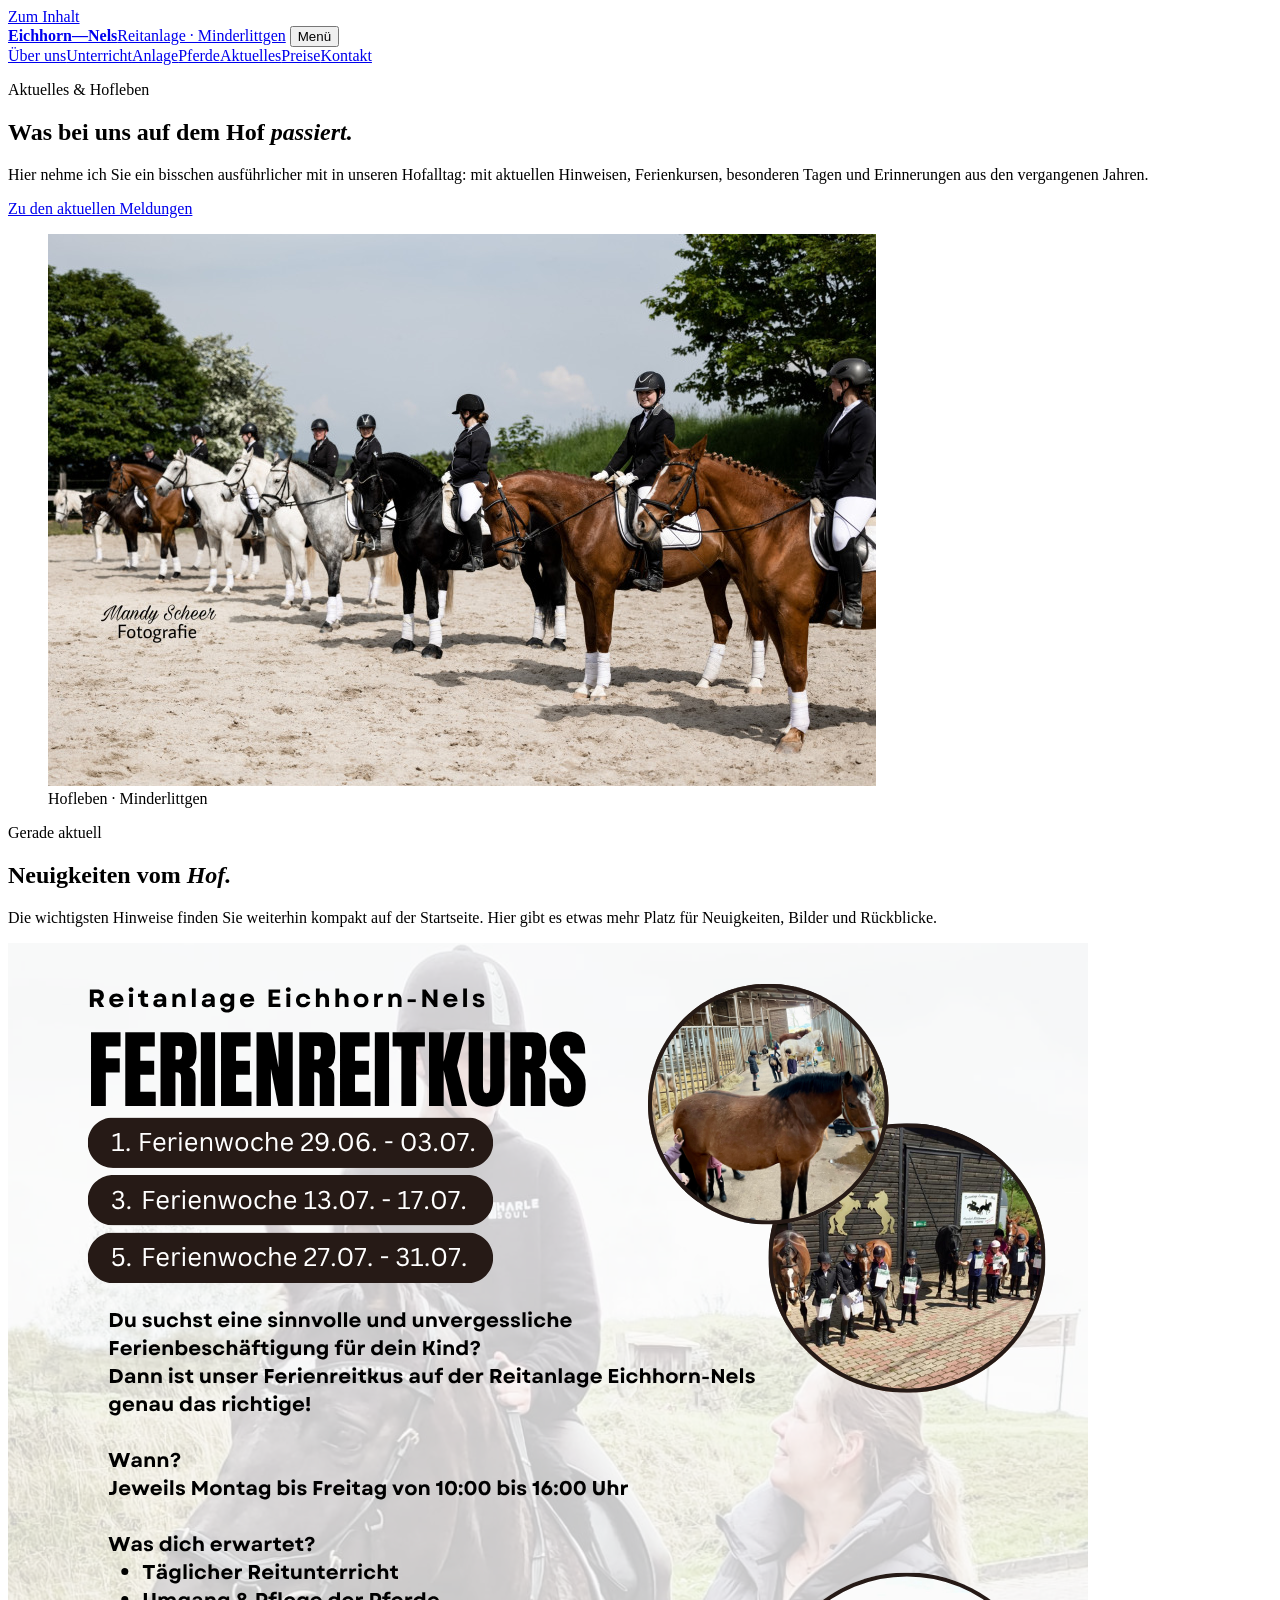
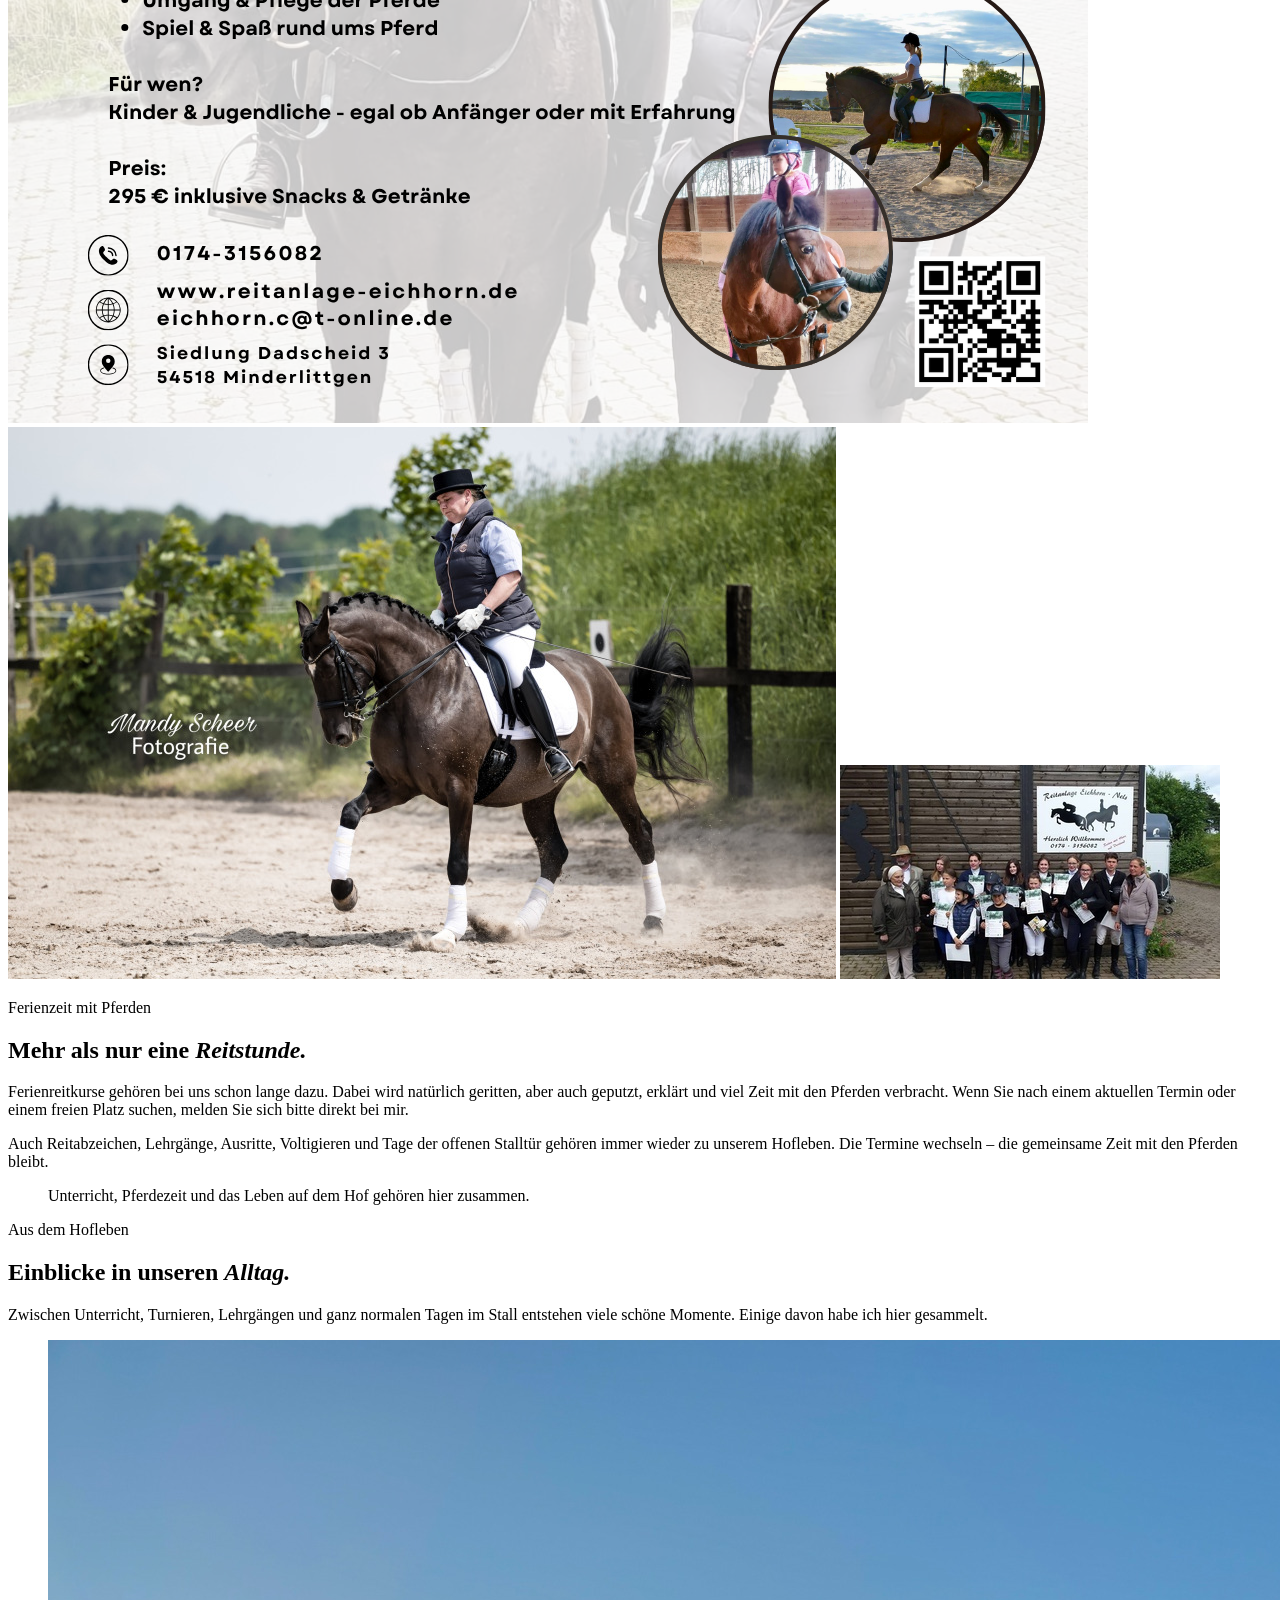
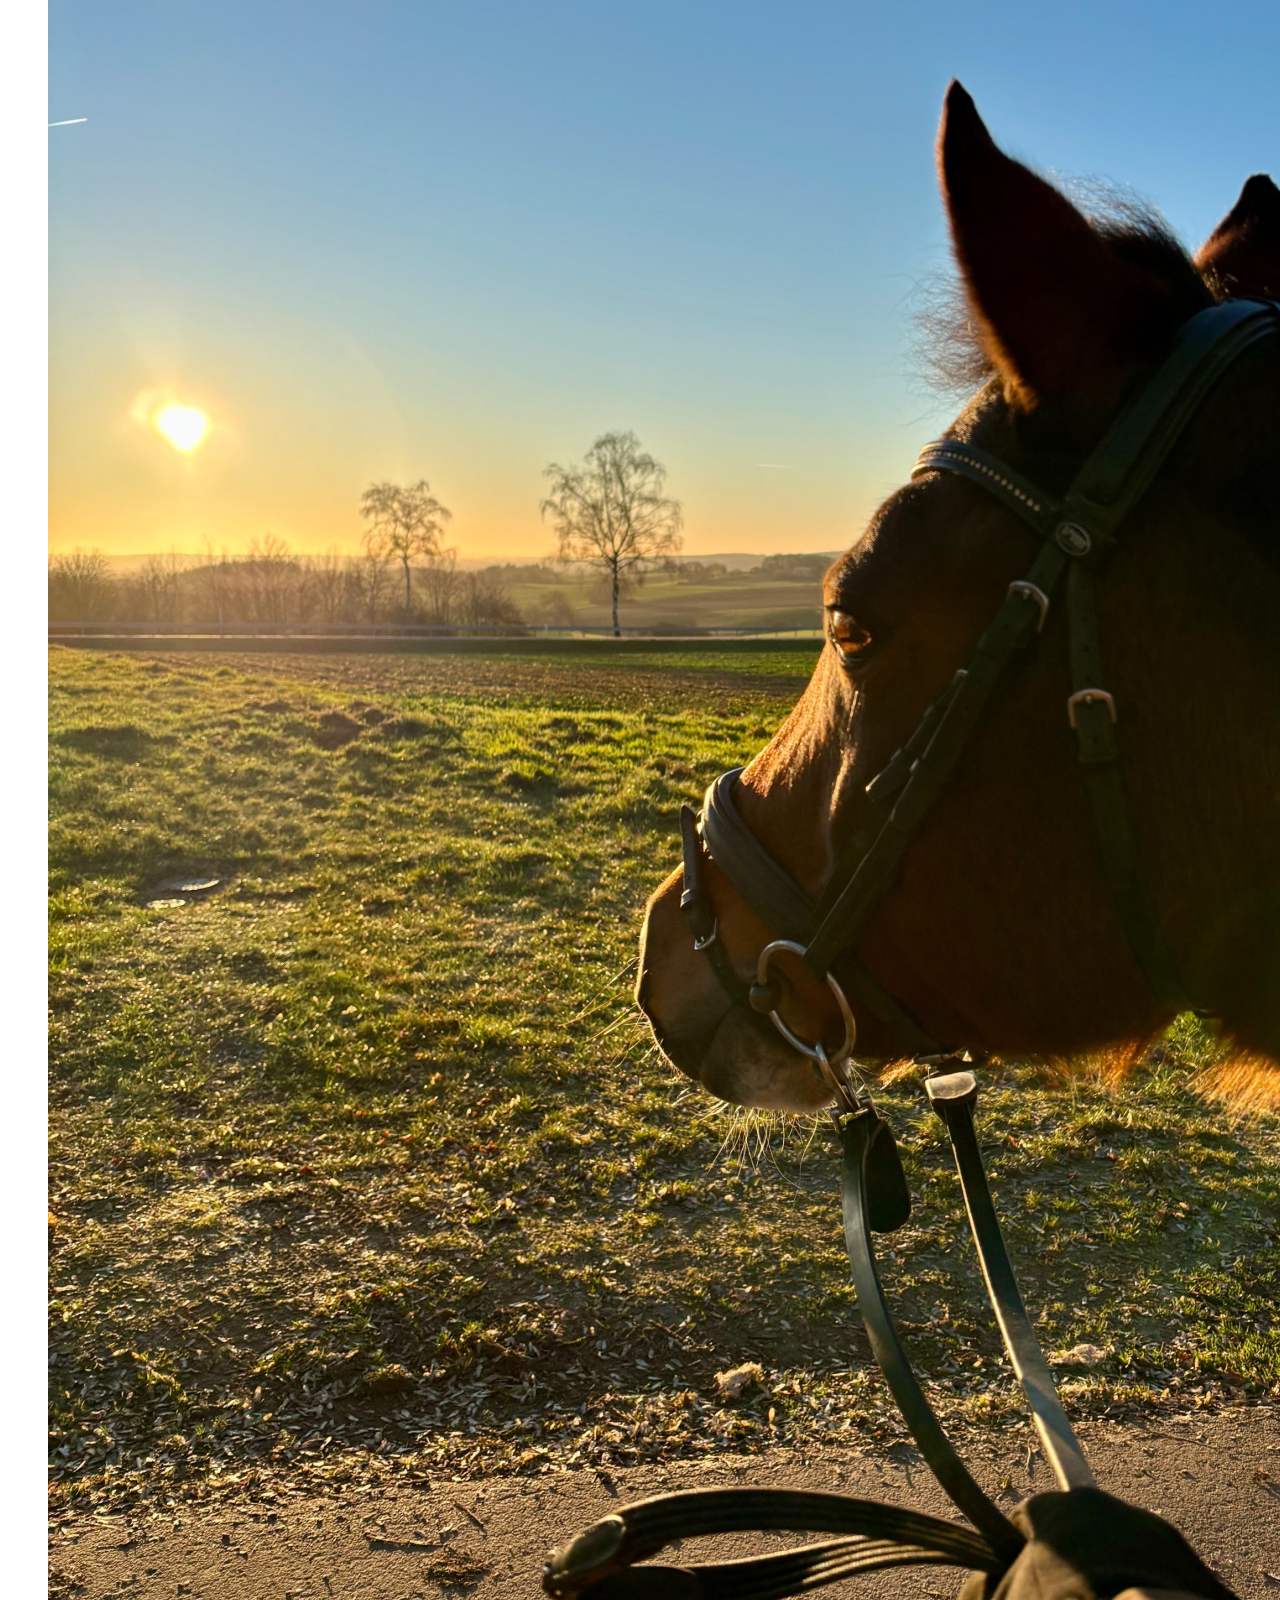
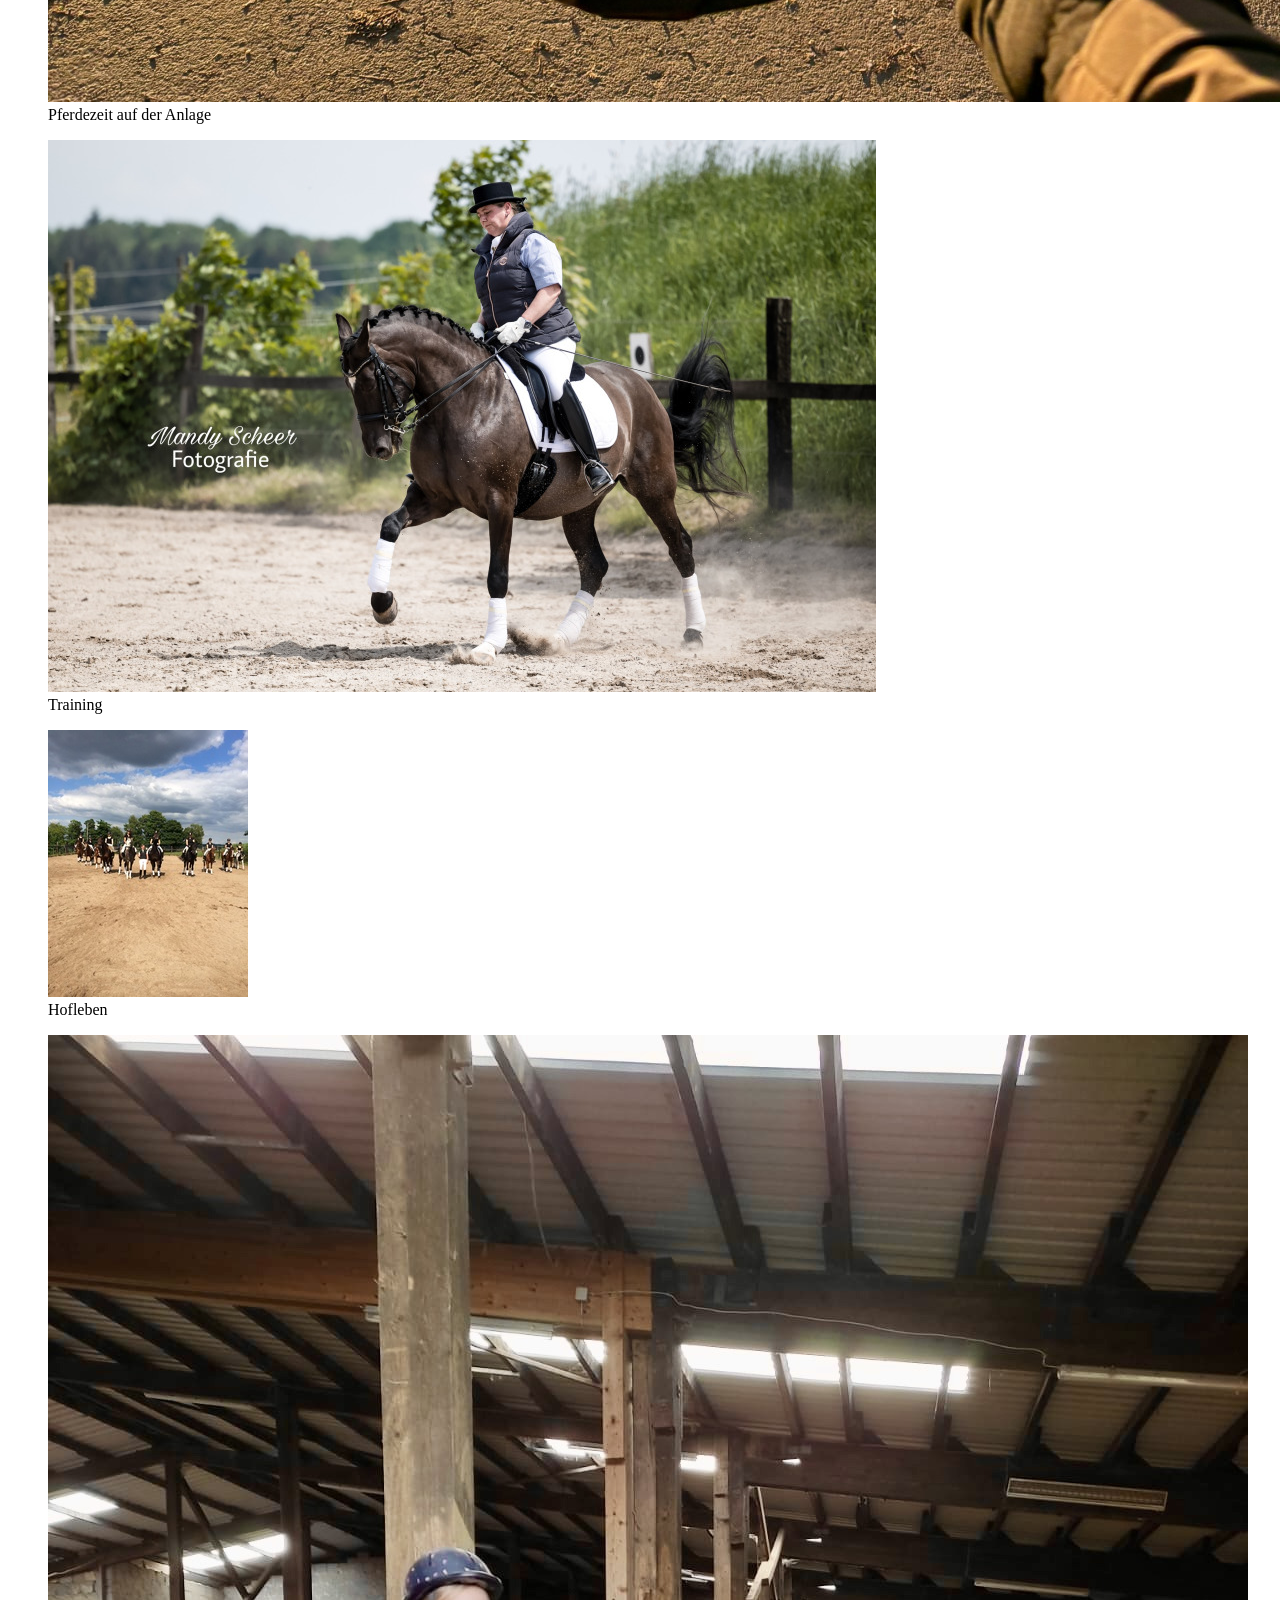
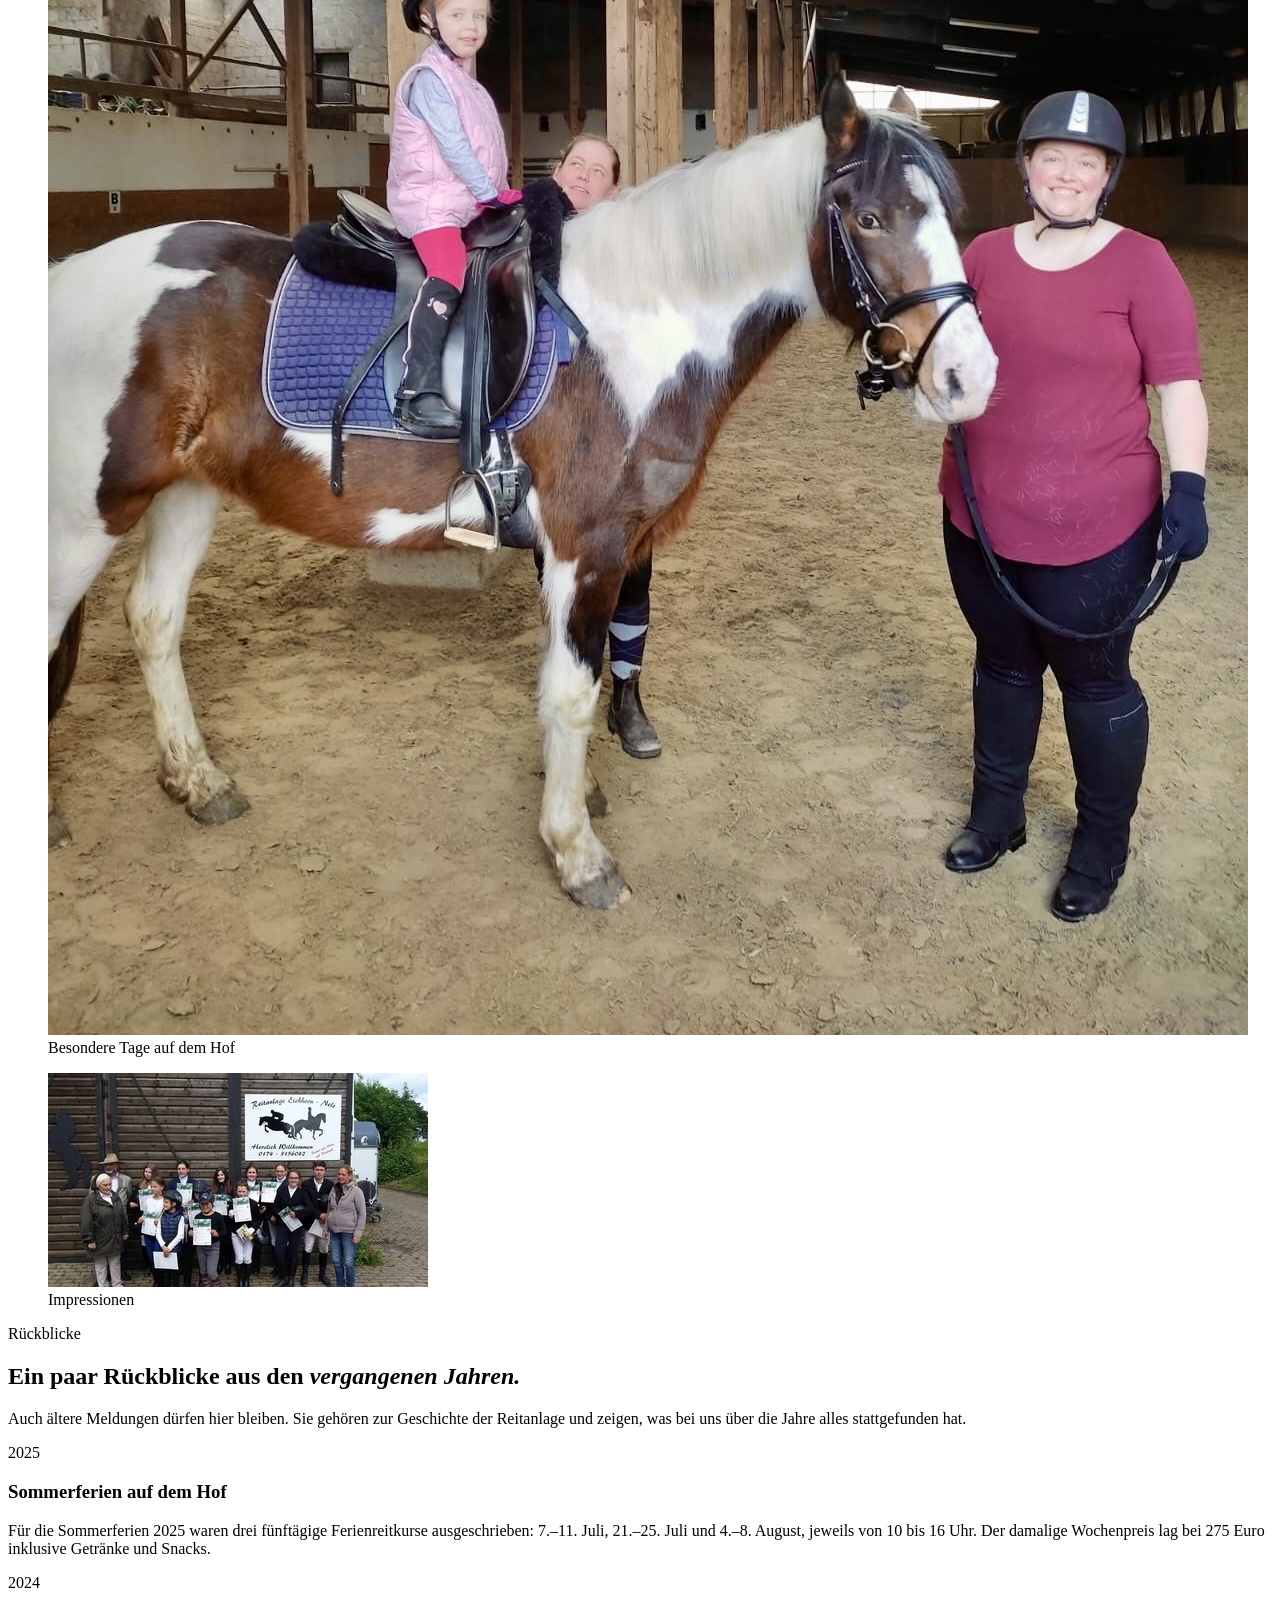
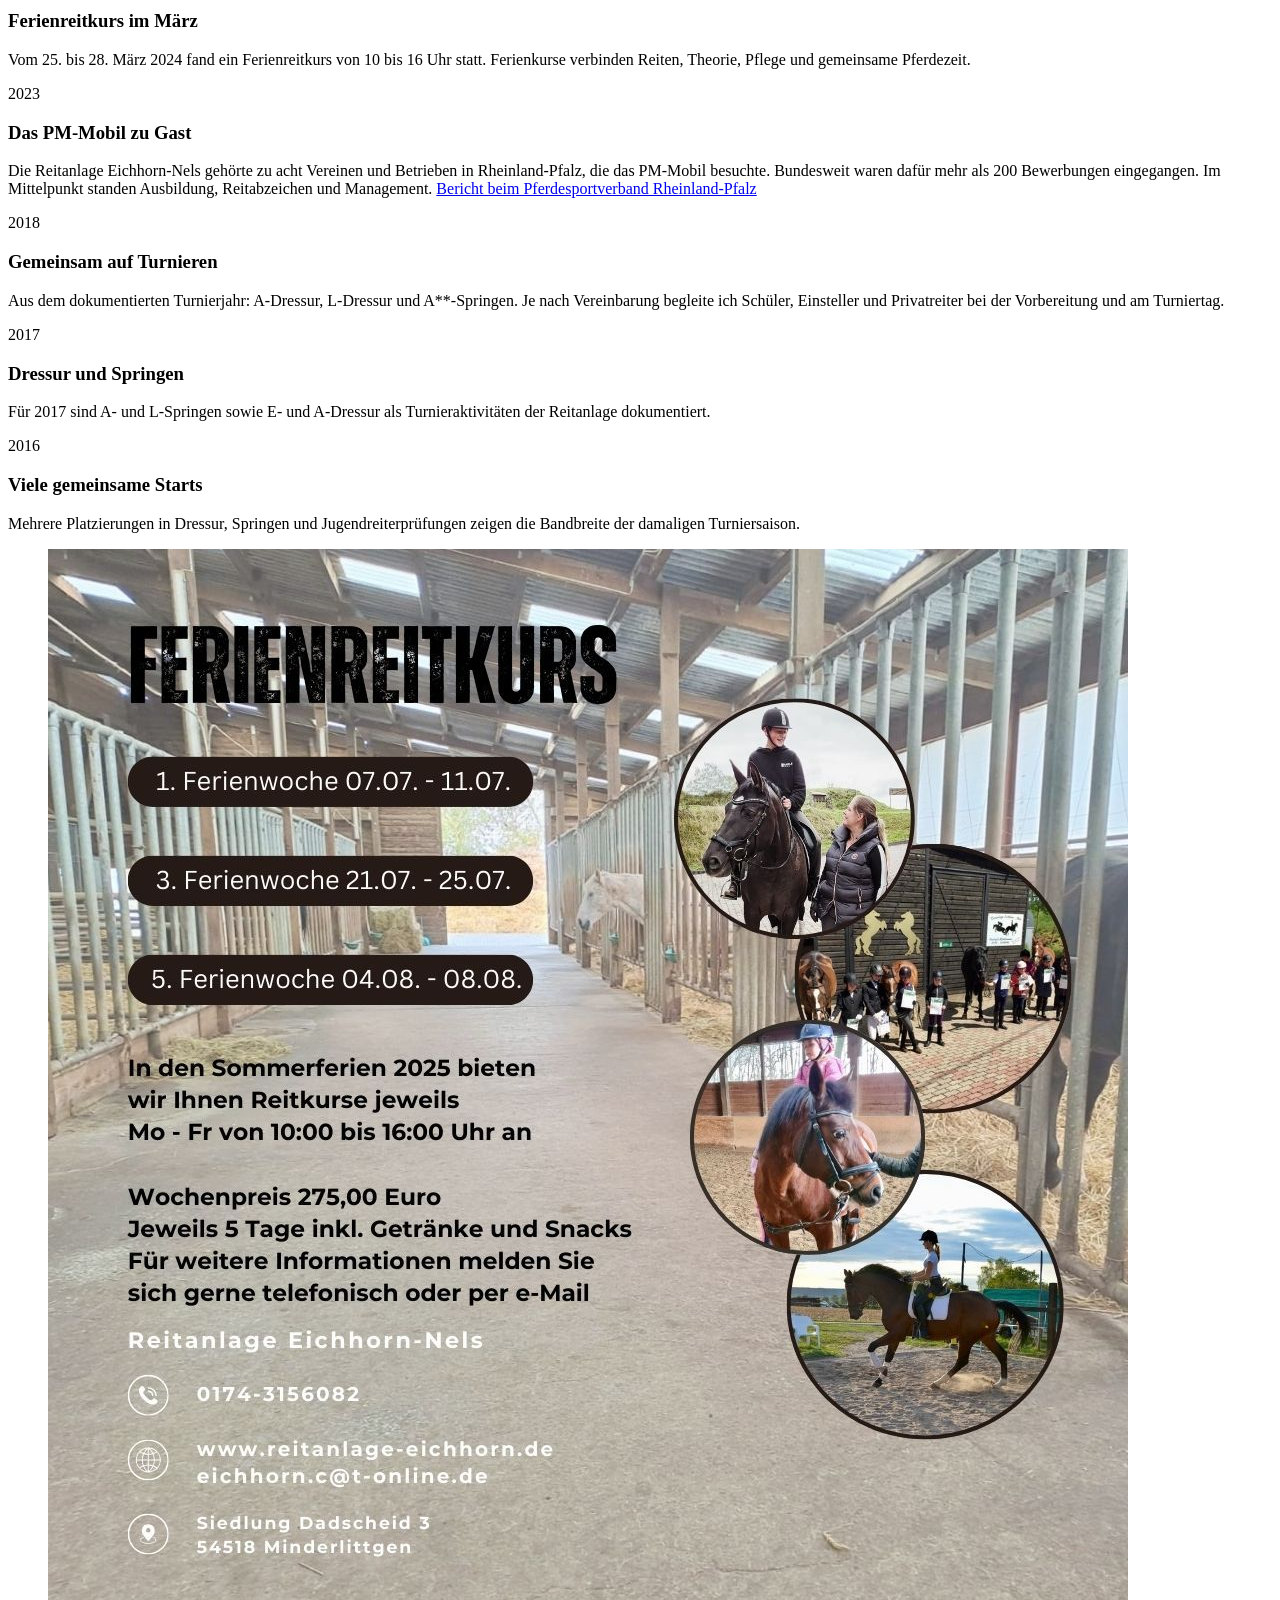
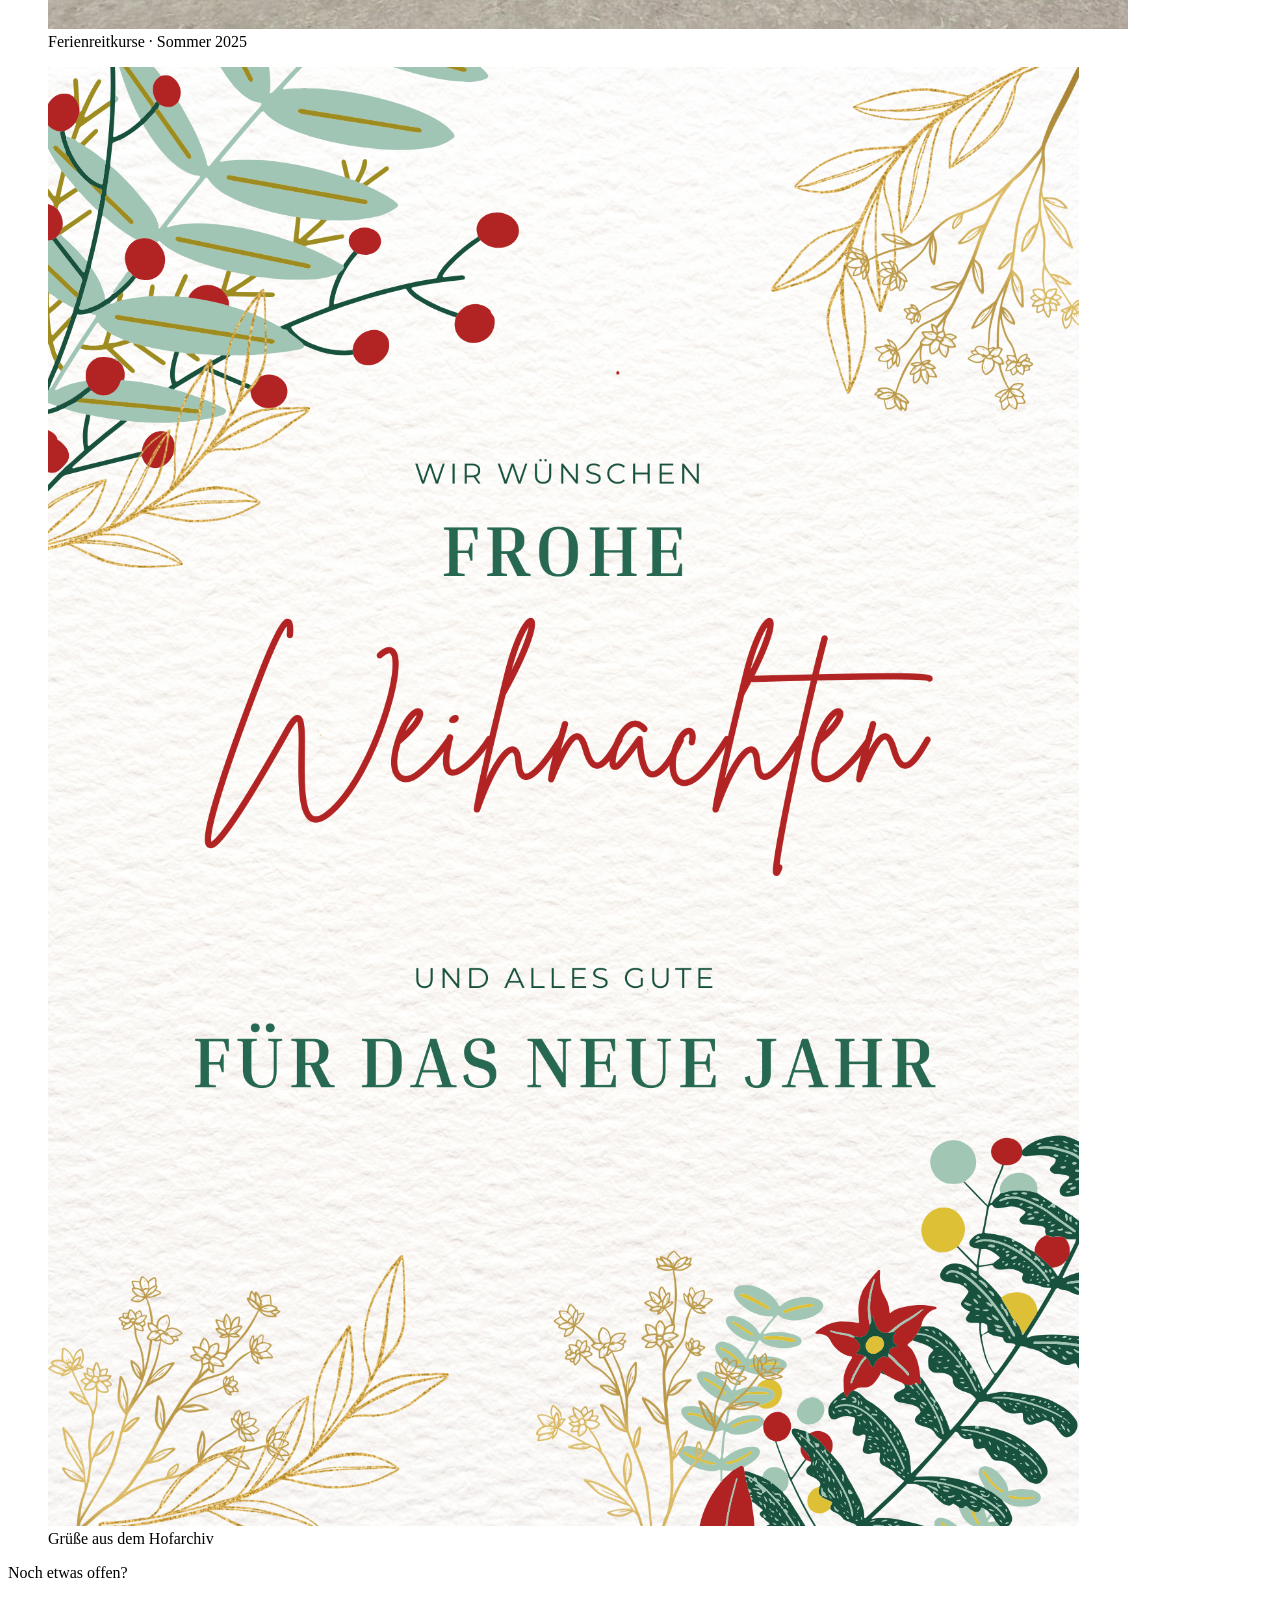
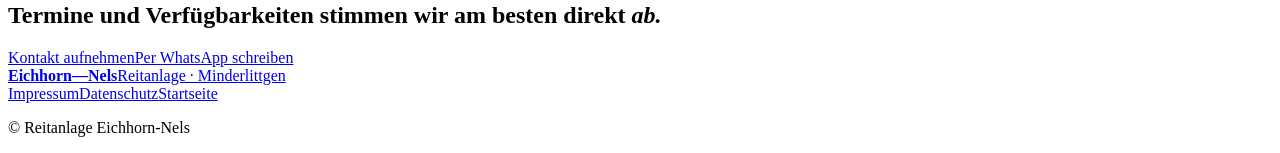
==== commit c7432864: "Make Hofjournal source copy canonical and compact" ====
--- a/aktuelles.html
+++ b/aktuelles.html
@@ -33,8 +33,8 @@
 <section class="journal-hero">
   <div class="journal-hero-copy">
     <p class="kicker">Aktuelles & Hofleben</p>
-    <h1>Was auf dem Hof <em>passiert.</em></h1>
-    <p>Aktuelle Hinweise, Ferienkurse, besondere Tage und Erinnerungen aus dem Stallalltag. Hier darf es ausführlicher werden als auf der Startseite – mit mehr Bildern, mehr Rückblicken und mehr von dem, was die Reitanlage ausmacht.</p>
+    <h1>Was bei uns auf dem Hof <em>passiert.</em></h1>
+    <p>Hier nehme ich Sie ein bisschen ausführlicher mit in unseren Hofalltag: mit aktuellen Hinweisen, Ferienkursen, besonderen Tagen und Erinnerungen aus den vergangenen Jahren.</p>
     <a class="journal-hero-link" href="#aktuell">Zu den aktuellen Meldungen</a>
   </div>
   <figure class="journal-hero-media">
@@ -46,7 +46,7 @@
 <section class="journal-section journal-current" id="aktuell">
   <header class="journal-section-head">
     <div><p class="kicker">Gerade aktuell</p><h2>Neuigkeiten vom <em>Hof.</em></h2></div>
-    <p>Die wichtigsten Hinweise stehen weiterhin kompakt auf der Startseite. Hier bekommen sie mehr Raum und werden später durch neue Meldungen und Rückblicke ergänzt.</p>
+    <p>Die wichtigsten Hinweise finden Sie weiterhin kompakt auf der Startseite. Hier gibt es etwas mehr Platz für Neuigkeiten, Bilder und Rückblicke.</p>
   </header>
   <!-- CURRENT_NEWS -->
 </section>
@@ -61,8 +61,8 @@
     <div class="journal-story-copy">
       <p class="kicker">Ferienzeit mit Pferden</p>
       <h2>Mehr als nur eine <em>Reitstunde.</em></h2>
-      <p>Ferienreitkurse gehören seit Jahren zum Angebot. Es wird geritten, geputzt, erklärt und natürlich viel Zeit mit den Pferden verbracht. Ein dokumentierter Kurs fand vom 25. bis 28. März 2024 jeweils von 10 bis 16 Uhr statt. Neue Termine und freie Plätze werden aktuell direkt bei Carmen erfragt.</p>
-      <p>Auch Reitabzeichen, Lehrgänge, Ausritte, Voltigieren und Tage der offenen Stalltür gehören zum bisherigen Hofleben. Die Termine wechseln – die gemeinsame Zeit mit den Pferden bleibt.</p>
+      <p>Ferienreitkurse gehören bei uns schon lange dazu. Dabei wird natürlich geritten, aber auch geputzt, erklärt und viel Zeit mit den Pferden verbracht. Wenn Sie nach einem aktuellen Termin oder einem freien Platz suchen, melden Sie sich bitte direkt bei mir.</p>
+      <p>Auch Reitabzeichen, Lehrgänge, Ausritte, Voltigieren und Tage der offenen Stalltür gehören immer wieder zu unserem Hofleben. Die Termine wechseln – die gemeinsame Zeit mit den Pferden bleibt.</p>
       <blockquote>Unterricht, Pferdezeit und das Leben auf dem Hof gehören hier zusammen.</blockquote>
     </div>
   </div>
@@ -70,8 +70,8 @@
 
 <section class="journal-section journal-photoessay">
   <header class="journal-section-head">
-    <div><p class="kicker light">Aus dem Hofleben</p><h2>Momente, die man nicht in eine <em>Preisliste</em> bekommt.</h2></div>
-    <p>Training, Turniere, Lehrgänge und ganz normale Tage zwischen Stall und Reitplatz. Die Fotostrecke sammelt Motive aus dem bisherigen Seitenbestand und macht sie wieder sichtbar.</p>
+    <div><p class="kicker light">Aus dem Hofleben</p><h2>Einblicke in unseren <em>Alltag.</em></h2></div>
+    <p>Zwischen Unterricht, Turnieren, Lehrgängen und ganz normalen Tagen im Stall entstehen viele schöne Momente. Einige davon habe ich hier gesammelt.</p>
   </header>
   <div class="journal-mosaic">
     <figure><img src="images/reitbeteiligung1.png" alt="Pferd im Abendlicht auf der Reitanlage"><figcaption>Pferdezeit auf der Anlage</figcaption></figure>
@@ -84,14 +84,14 @@
 
 <section class="journal-section journal-archive">
   <header class="journal-section-head">
-    <div><p class="kicker">Rückblicke</p><h2>Was bereits <em>passiert ist.</em></h2></div>
-    <p>Ältere Meldungen bleiben bewusst erhalten. Sie zeigen Erfahrung, Entwicklung und die vielen unterschiedlichen Seiten des Betriebs – statt nach dem Termin einfach zu verschwinden.</p>
+    <div><p class="kicker">Rückblicke</p><h2>Ein paar Rückblicke aus den <em>vergangenen Jahren.</em></h2></div>
+    <p>Auch ältere Meldungen dürfen hier bleiben. Sie gehören zur Geschichte der Reitanlage und zeigen, was bei uns über die Jahre alles stattgefunden hat.</p>
   </header>
   <div class="journal-timeline">
     <article class="journal-year"><time datetime="2025">2025</time><h3>Sommerferien auf dem Hof</h3><p>Für die Sommerferien 2025 waren drei fünftägige Ferienreitkurse ausgeschrieben: 7.–11. Juli, 21.–25. Juli und 4.–8. August, jeweils von 10 bis 16 Uhr. Der damalige Wochenpreis lag bei 275 Euro inklusive Getränke und Snacks.</p></article>
     <article class="journal-year"><time datetime="2024">2024</time><h3>Ferienreitkurs im März</h3><p>Vom 25. bis 28. März 2024 fand ein Ferienreitkurs von 10 bis 16 Uhr statt. Ferienkurse verbinden Reiten, Theorie, Pflege und gemeinsame Pferdezeit.</p></article>
     <article class="journal-year"><time datetime="2023">2023</time><h3>Das PM-Mobil zu Gast</h3><p>Die Reitanlage Eichhorn-Nels gehörte zu acht Vereinen und Betrieben in Rheinland-Pfalz, die das PM-Mobil besuchte. Bundesweit waren dafür mehr als 200 Bewerbungen eingegangen. Im Mittelpunkt standen Ausbildung, Reitabzeichen und Management. <a class="journal-source" href="https://www.pferdesportverband-rlp.de/mit-dem-pm-mobil-in-rheinland-pfalz-unterwegs/" rel="noopener">Bericht beim Pferdesportverband Rheinland-Pfalz</a></p></article>
-    <article class="journal-year"><time datetime="2018">2018</time><h3>Gemeinsam auf Turnieren</h3><p>Aus dem dokumentierten Turnierjahr: A-Dressur, L-Dressur und A**-Springen. Carmen begleitet Schüler, Einsteller und Privatreiter je nach Vereinbarung bei Vorbereitung und Turnierstart.</p></article>
+    <article class="journal-year"><time datetime="2018">2018</time><h3>Gemeinsam auf Turnieren</h3><p>Aus dem dokumentierten Turnierjahr: A-Dressur, L-Dressur und A**-Springen. Je nach Vereinbarung begleite ich Schüler, Einsteller und Privatreiter bei der Vorbereitung und am Turniertag.</p></article>
     <article class="journal-year"><time datetime="2017">2017</time><h3>Dressur und Springen</h3><p>Für 2017 sind A- und L-Springen sowie E- und A-Dressur als Turnieraktivitäten der Reitanlage dokumentiert.</p></article>
     <article class="journal-year"><time datetime="2016">2016</time><h3>Viele gemeinsame Starts</h3><p>Mehrere Platzierungen in Dressur, Springen und Jugendreiterprüfungen zeigen die Bandbreite der damaligen Turniersaison.</p></article>
   </div>
@@ -103,7 +103,7 @@
 </section>
 
 <section class="journal-section journal-close">
-  <div><p class="kicker">Noch etwas offen?</p><h2>Termine und Verfügbarkeiten am besten direkt <em>abstimmen.</em></h2></div>
+  <div><p class="kicker">Noch etwas offen?</p><h2>Termine und Verfügbarkeiten stimmen wir am besten direkt <em>ab.</em></h2></div>
   <div class="journal-close-actions"><a href="index.html#kontakt">Kontakt aufnehmen</a><a href="https://wa.me/491743156082" rel="noopener">Per WhatsApp schreiben</a></div>
 </section>
 </main>
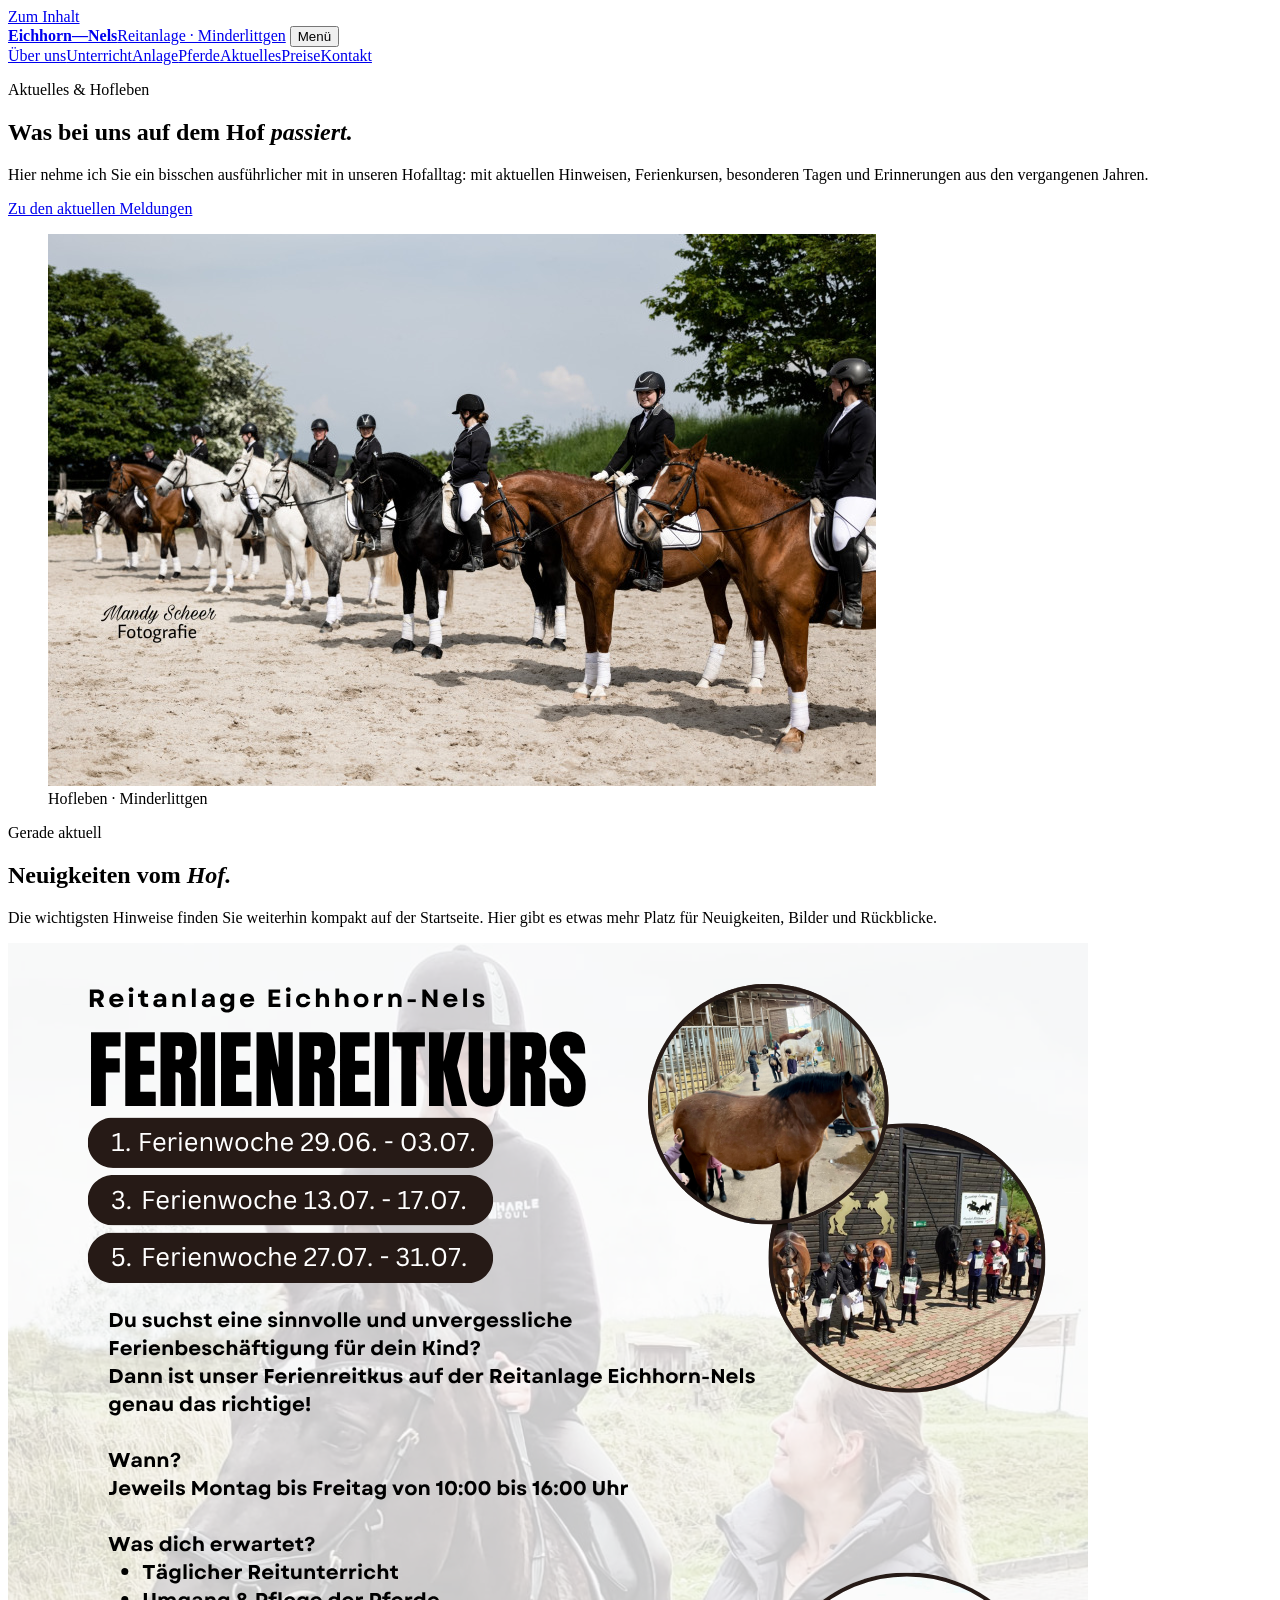
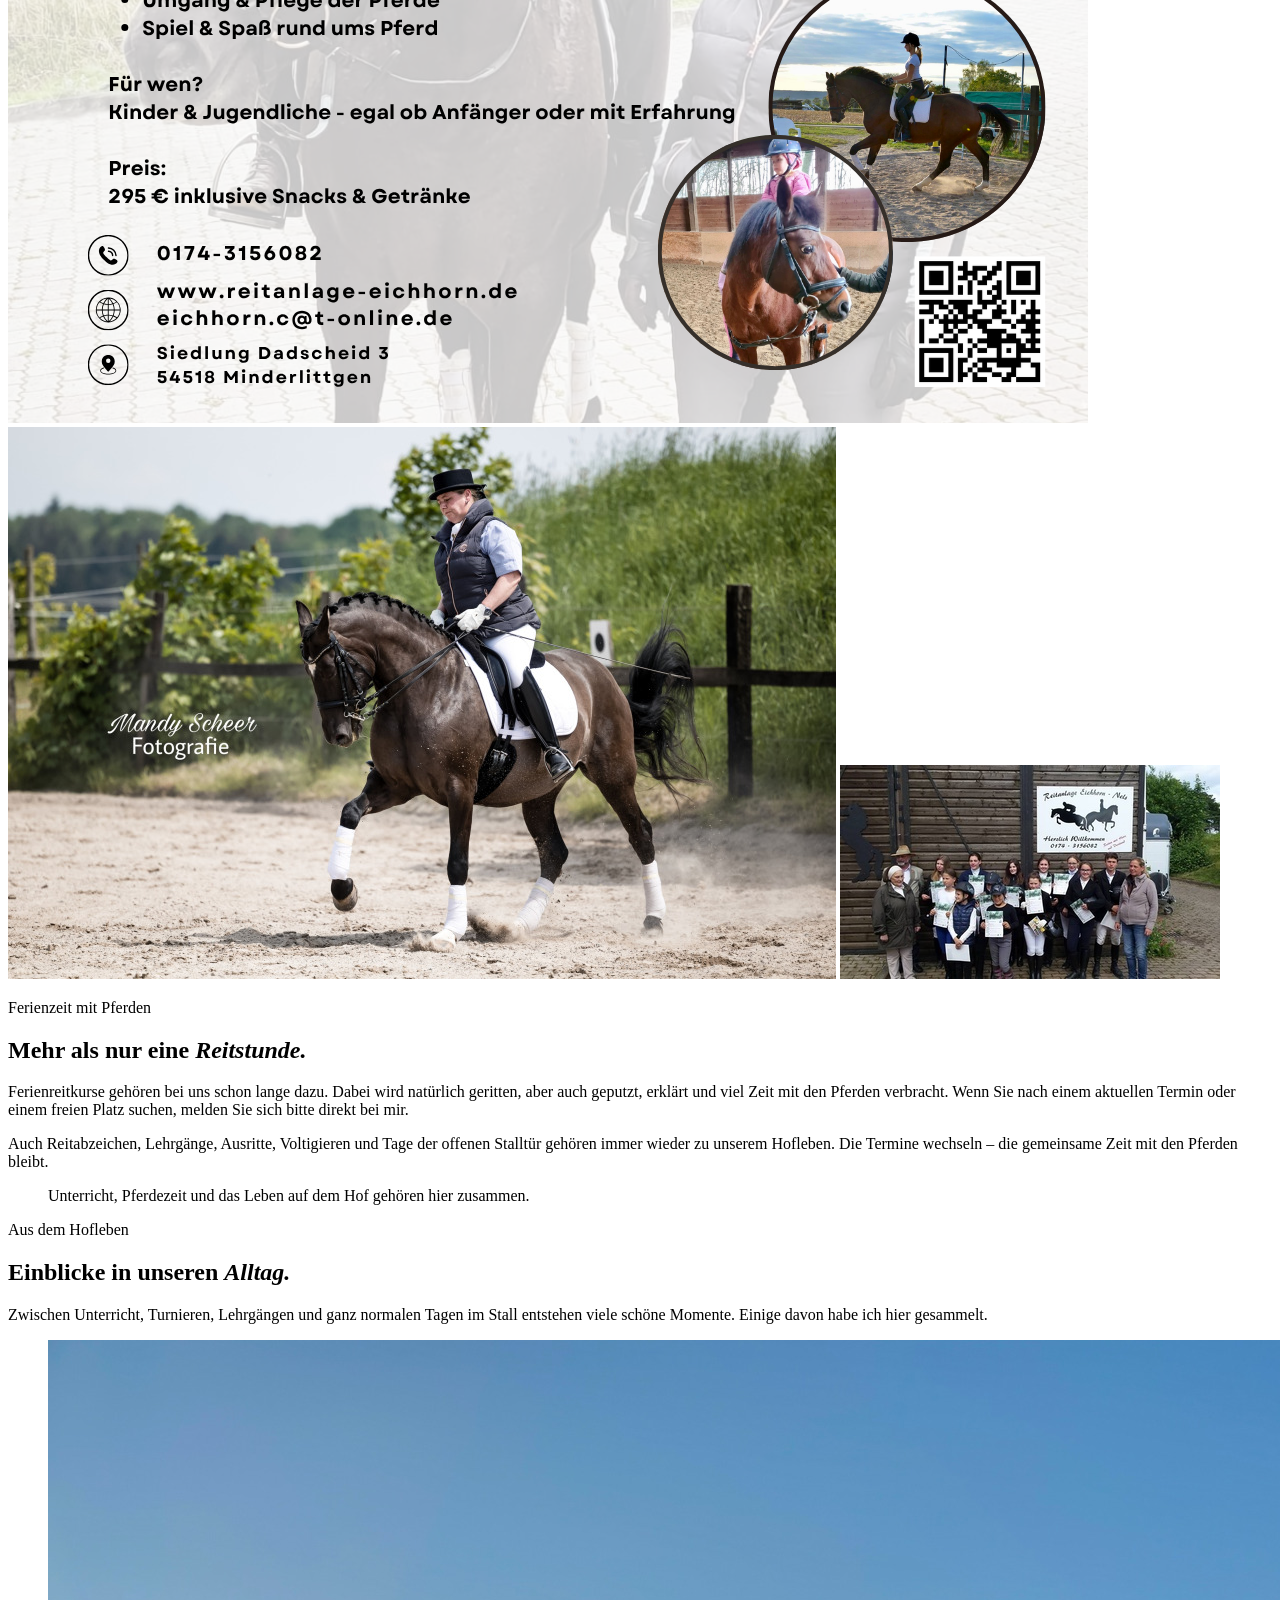
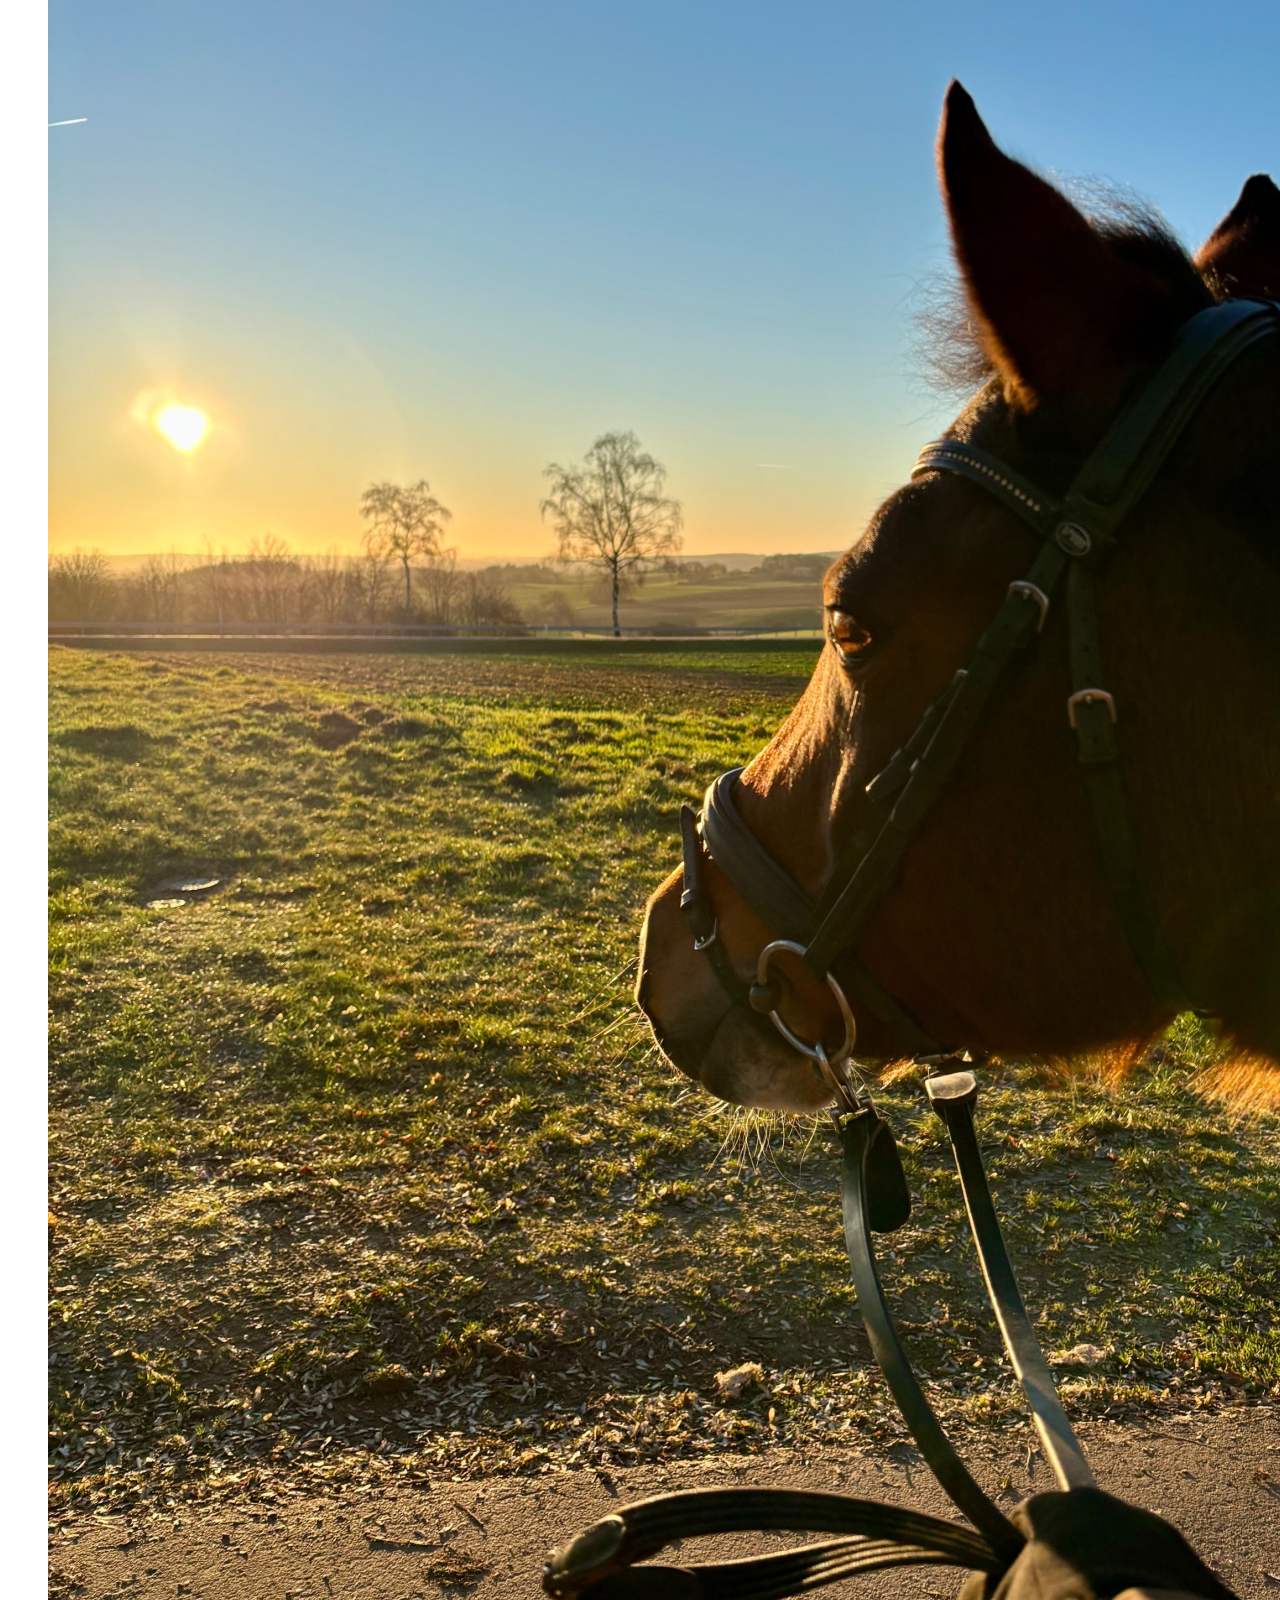
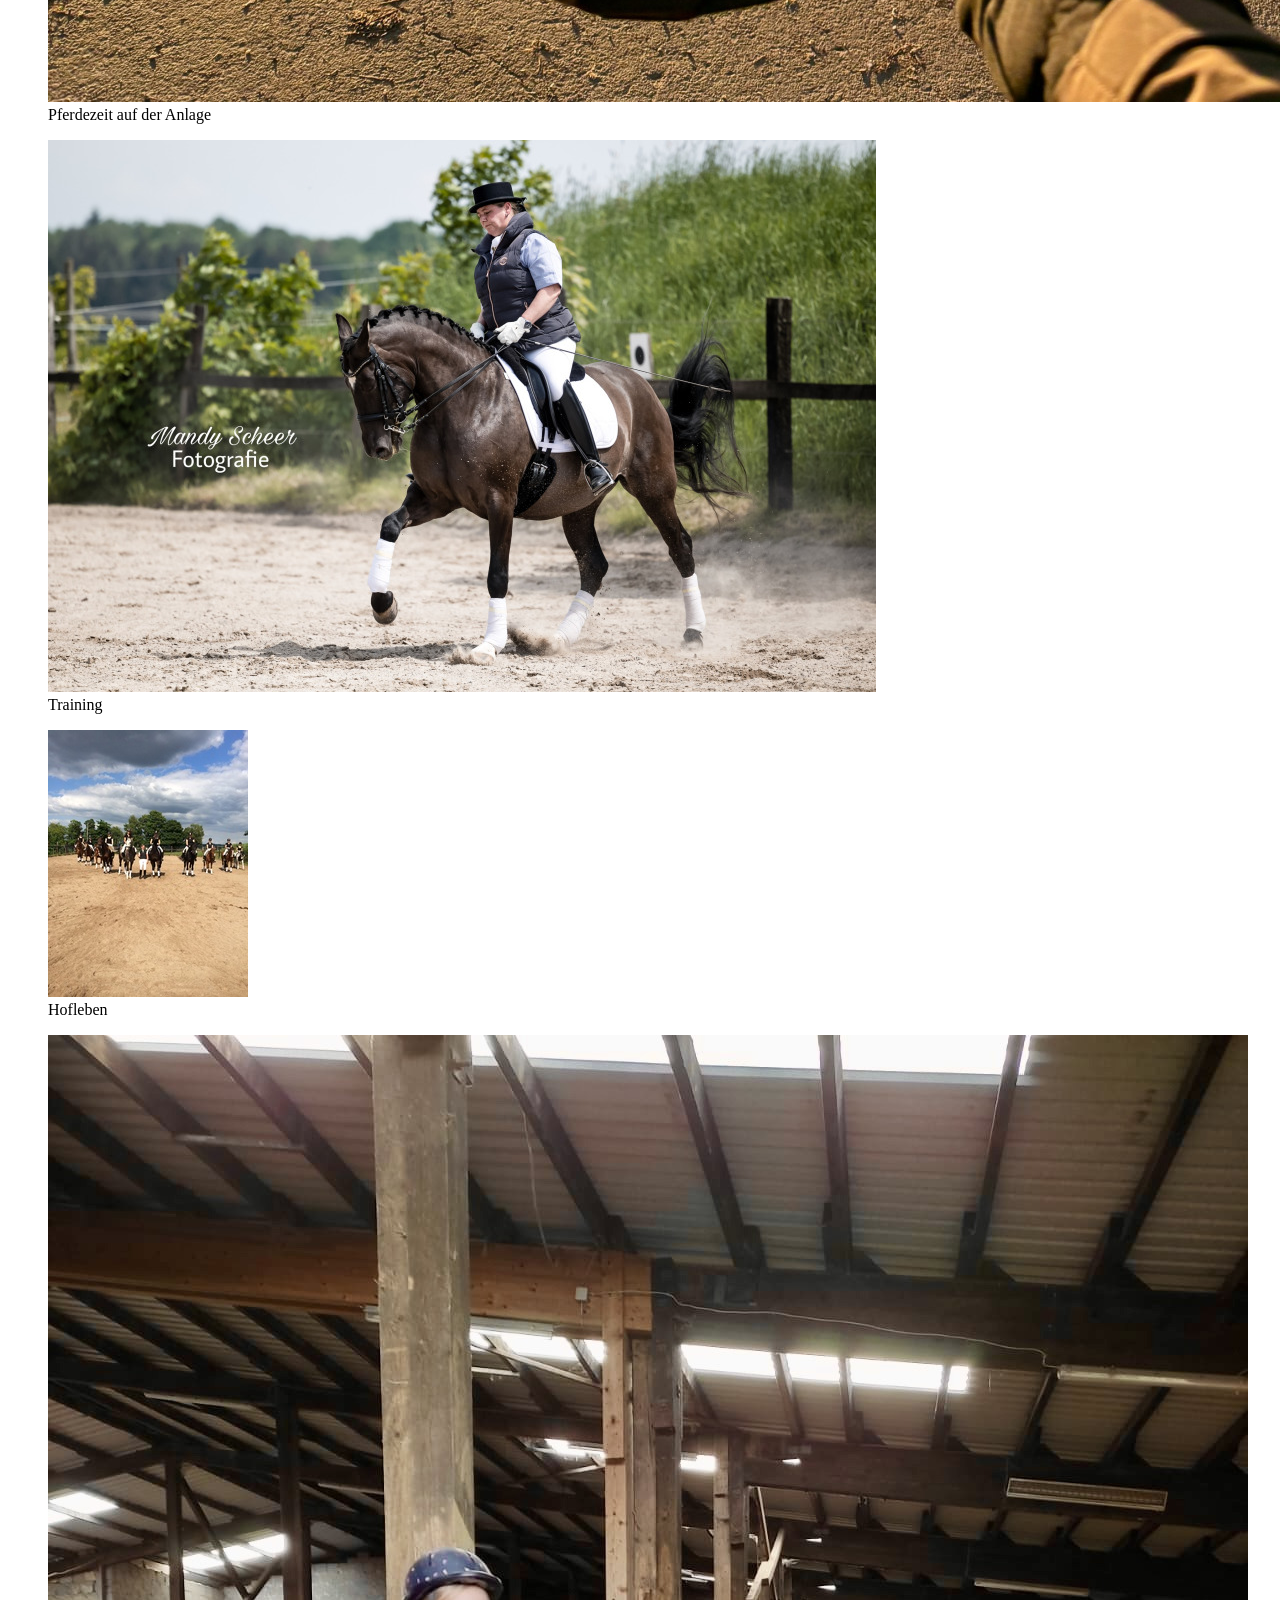
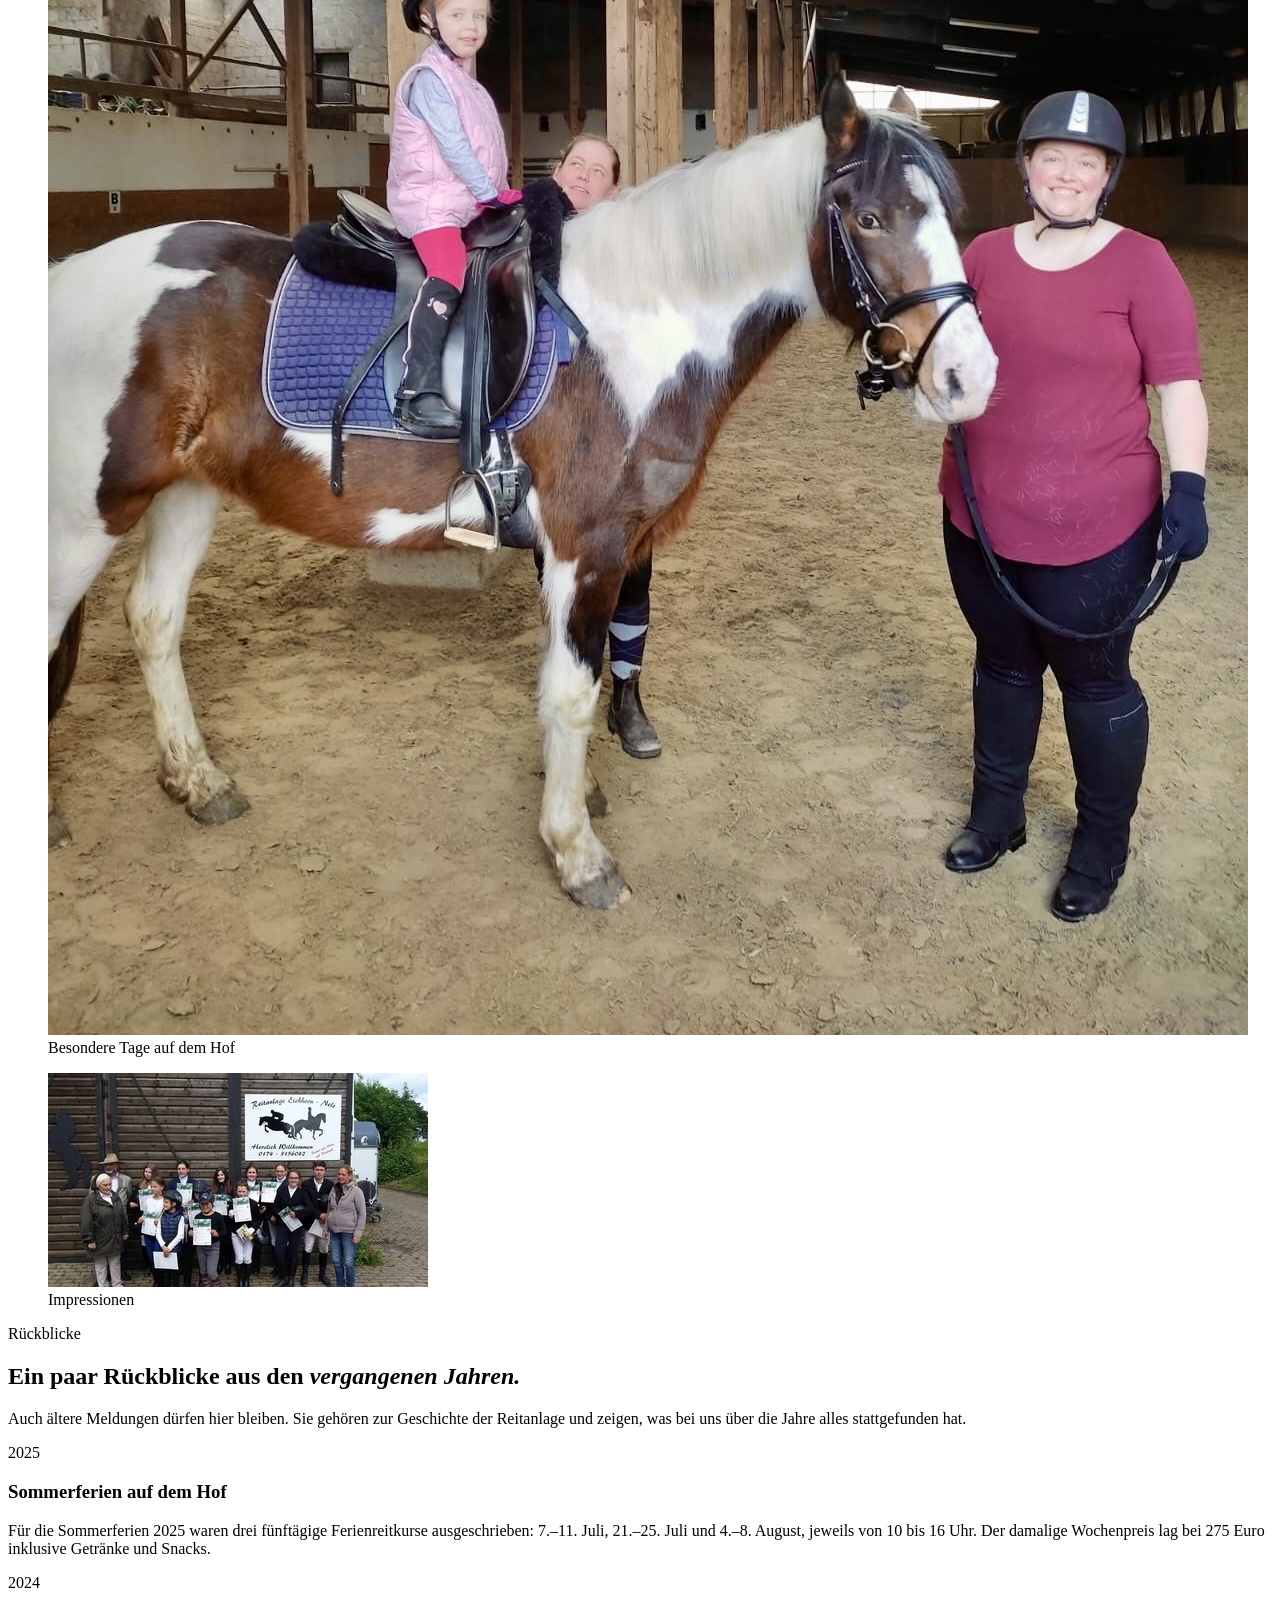
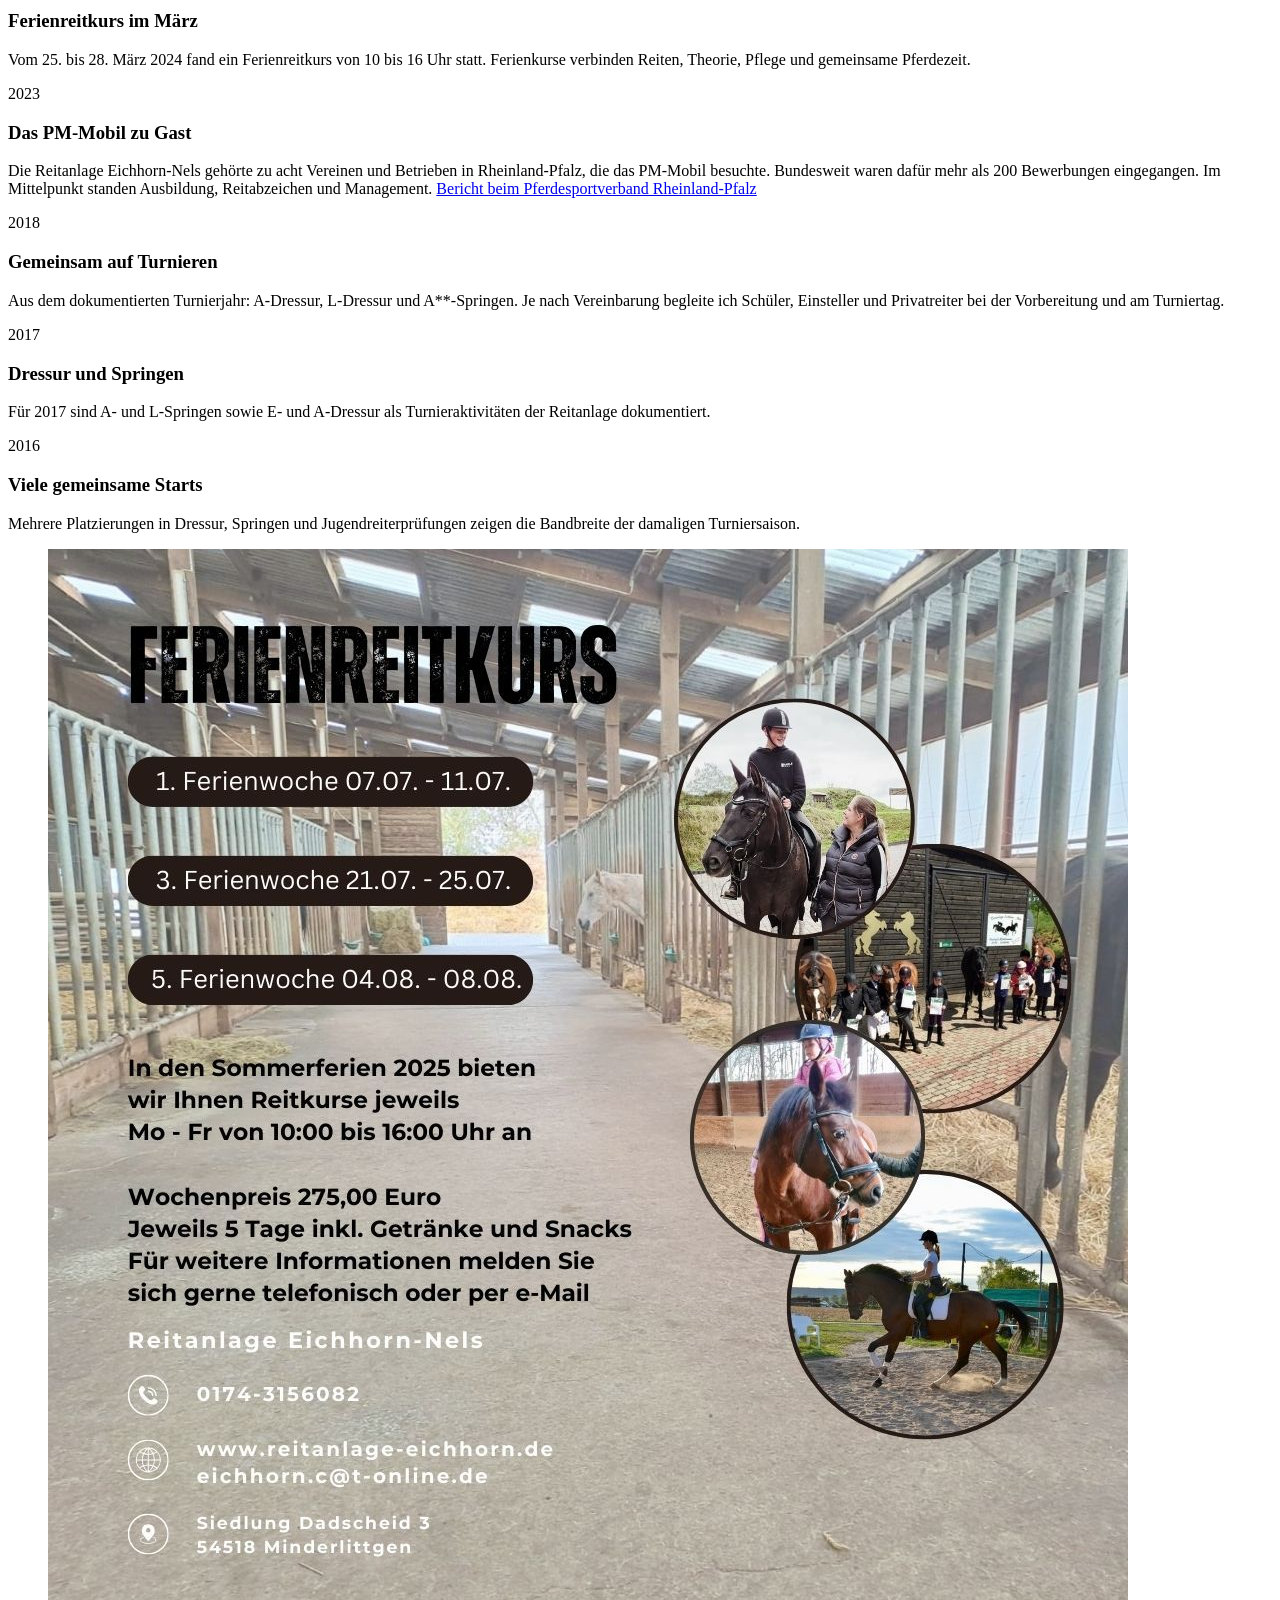
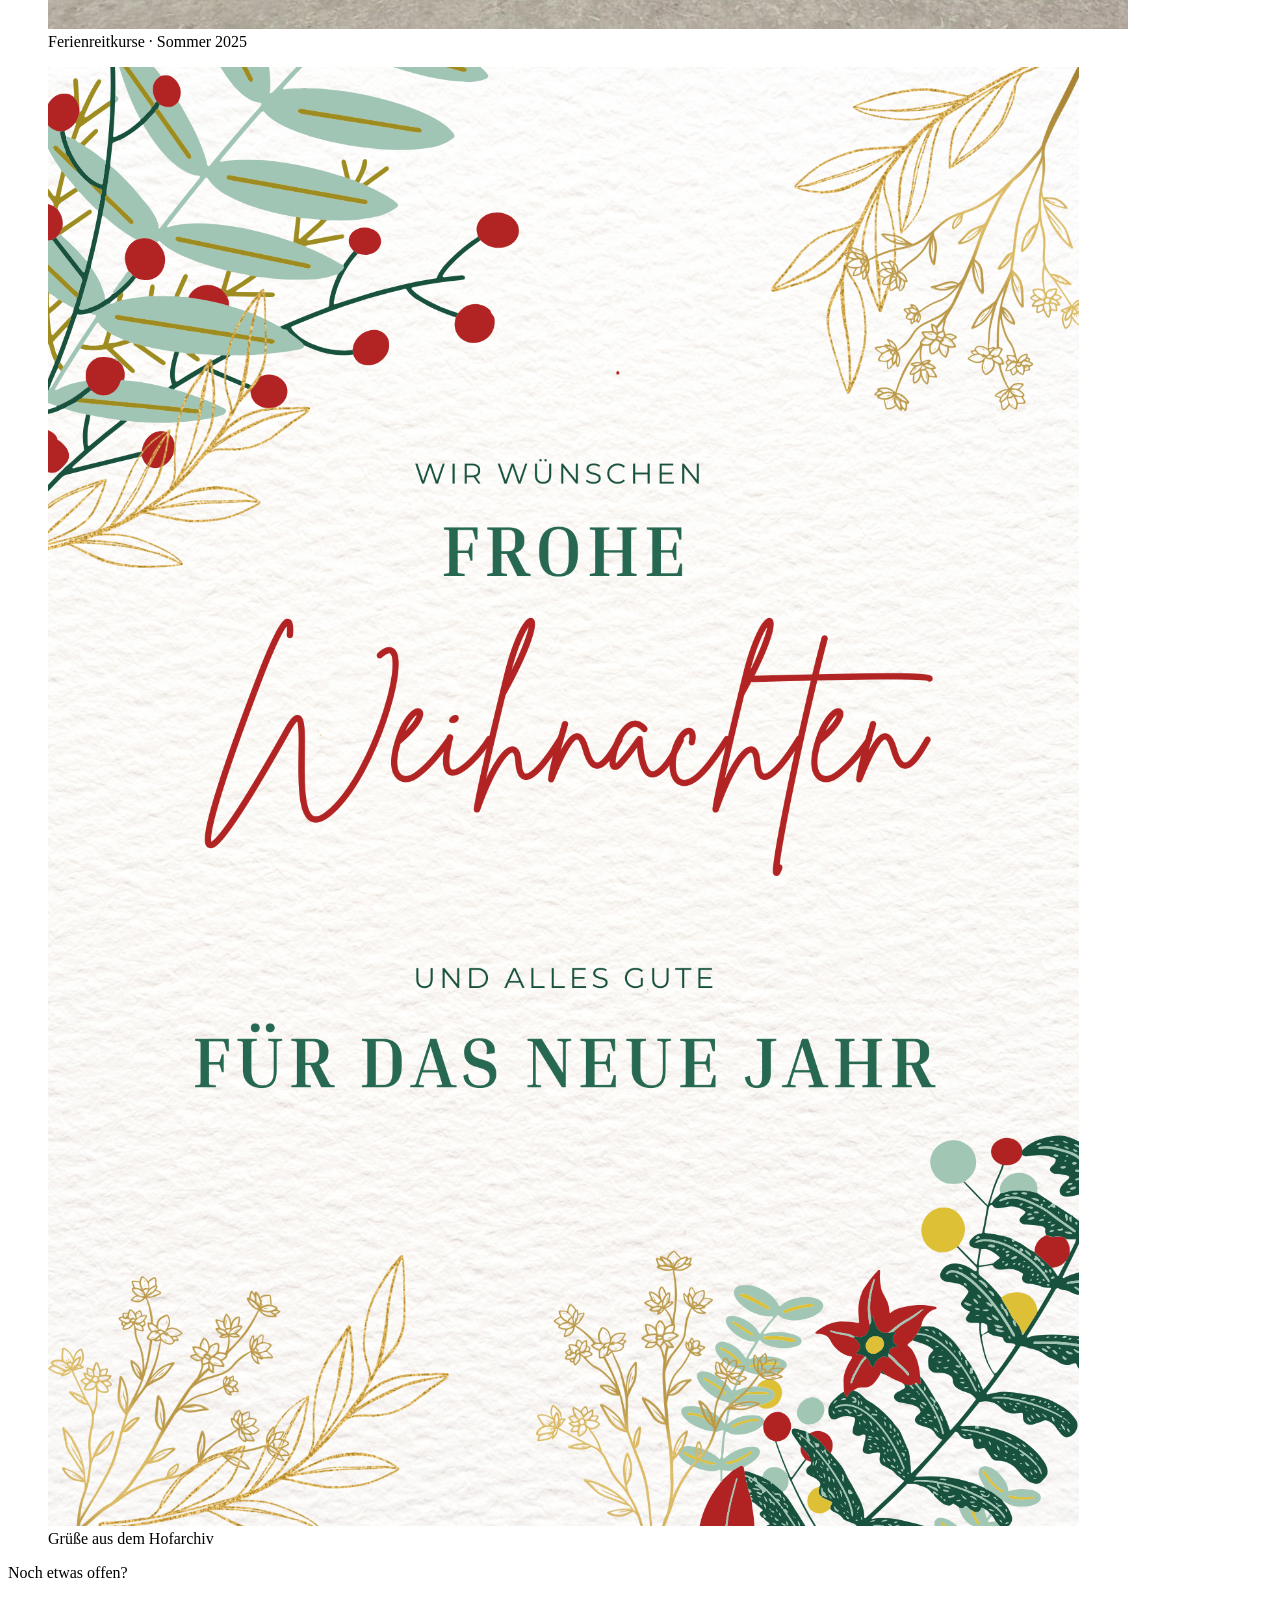
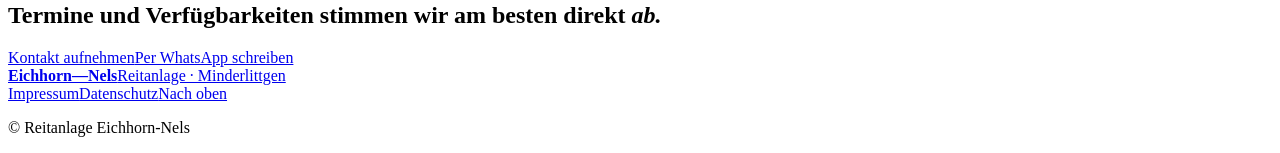
==== commit 8dfe89b6: "Restore back-to-top link on journal footer" ====
--- a/aktuelles.html
+++ b/aktuelles.html
@@ -30,7 +30,7 @@
 </header>
 
 <main id="main">
-<section class="journal-hero">
+<section class="journal-hero" id="start">
   <div class="journal-hero-copy">
     <p class="kicker">Aktuelles & Hofleben</p>
     <h1>Was bei uns auf dem Hof <em>passiert.</em></h1>
@@ -110,7 +110,7 @@
 
 <footer class="footer">
   <a class="wordmark footer-mark" href="index.html#start"><strong>Eichhorn—Nels</strong><span>Reitanlage · Minderlittgen</span></a>
-  <nav><a href="impressum.html">Impressum</a><a href="datenschutz.html">Datenschutz</a><a href="index.html">Startseite</a></nav>
+  <nav><a href="impressum.html">Impressum</a><a href="datenschutz.html">Datenschutz</a><a href="#start">Nach oben</a></nav>
   <p>© <span data-year></span> Reitanlage Eichhorn-Nels</p>
 </footer>
 <script src="site.js"></script>
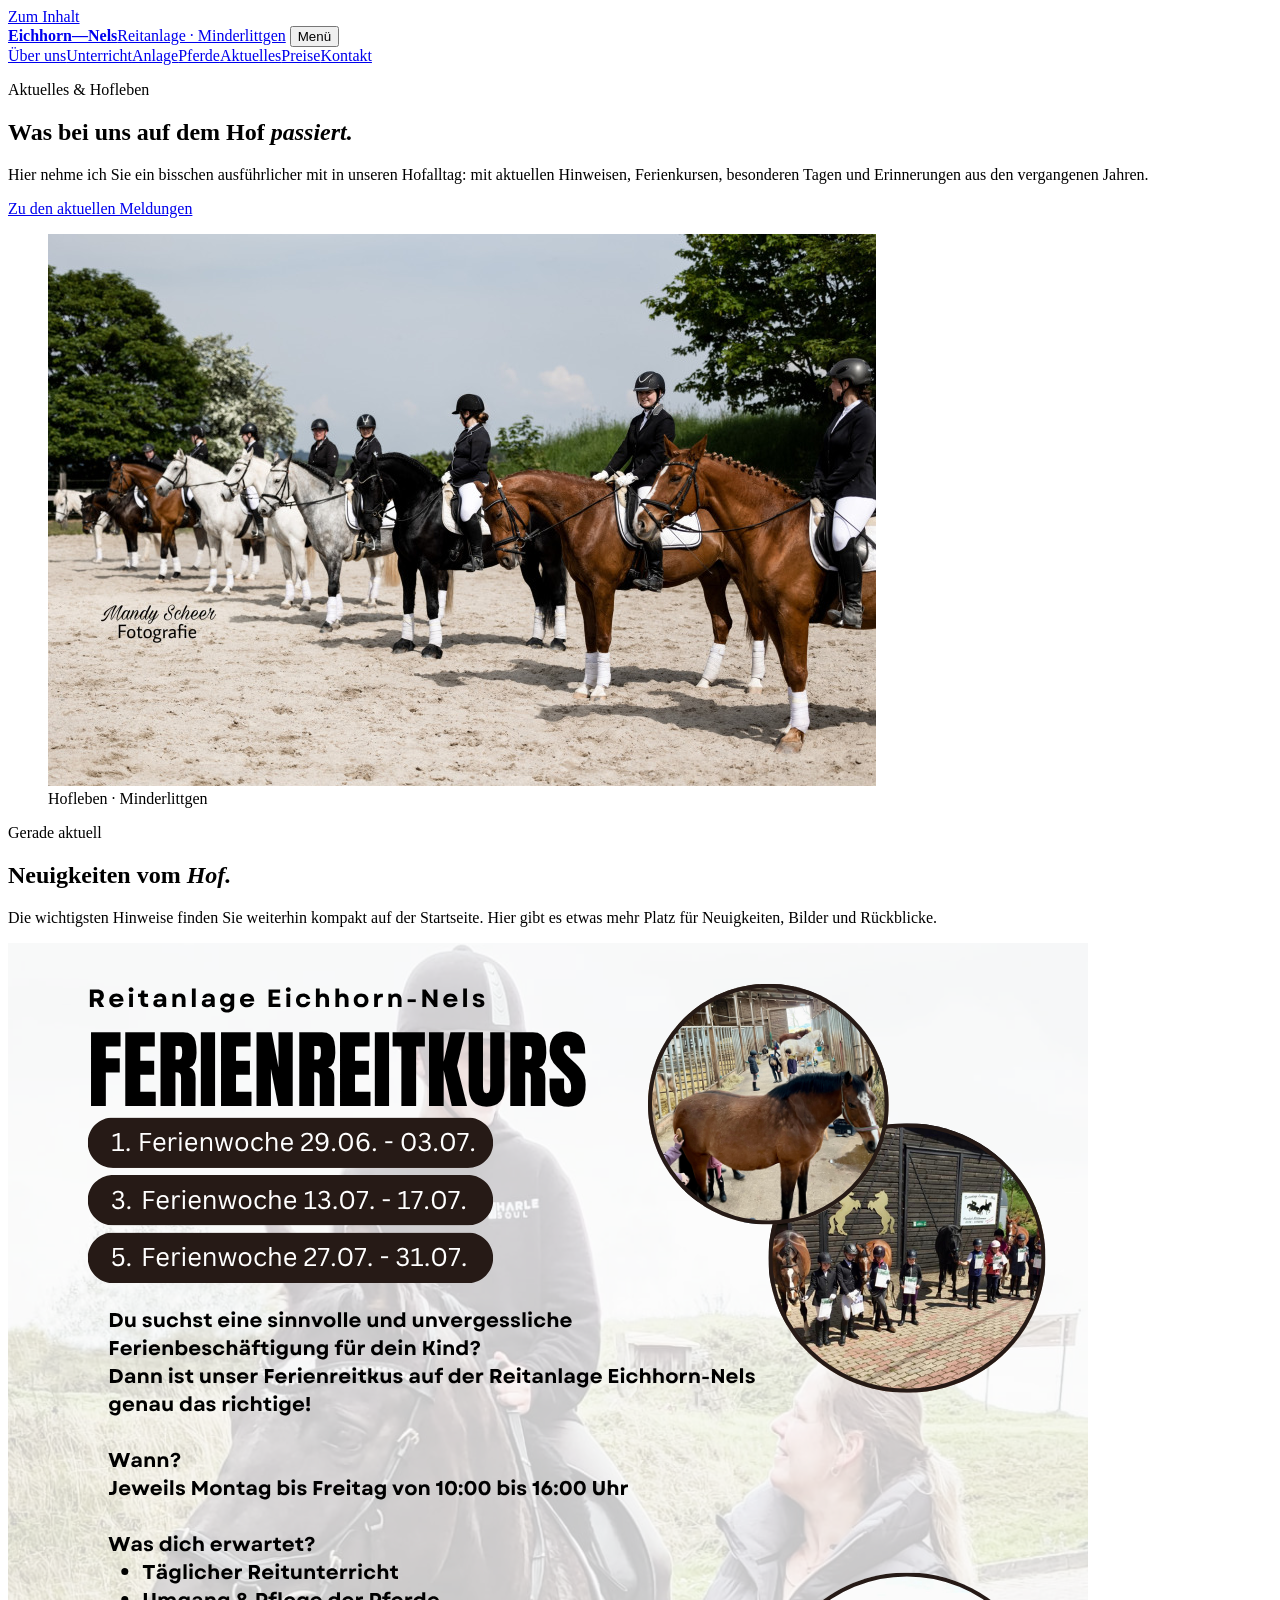
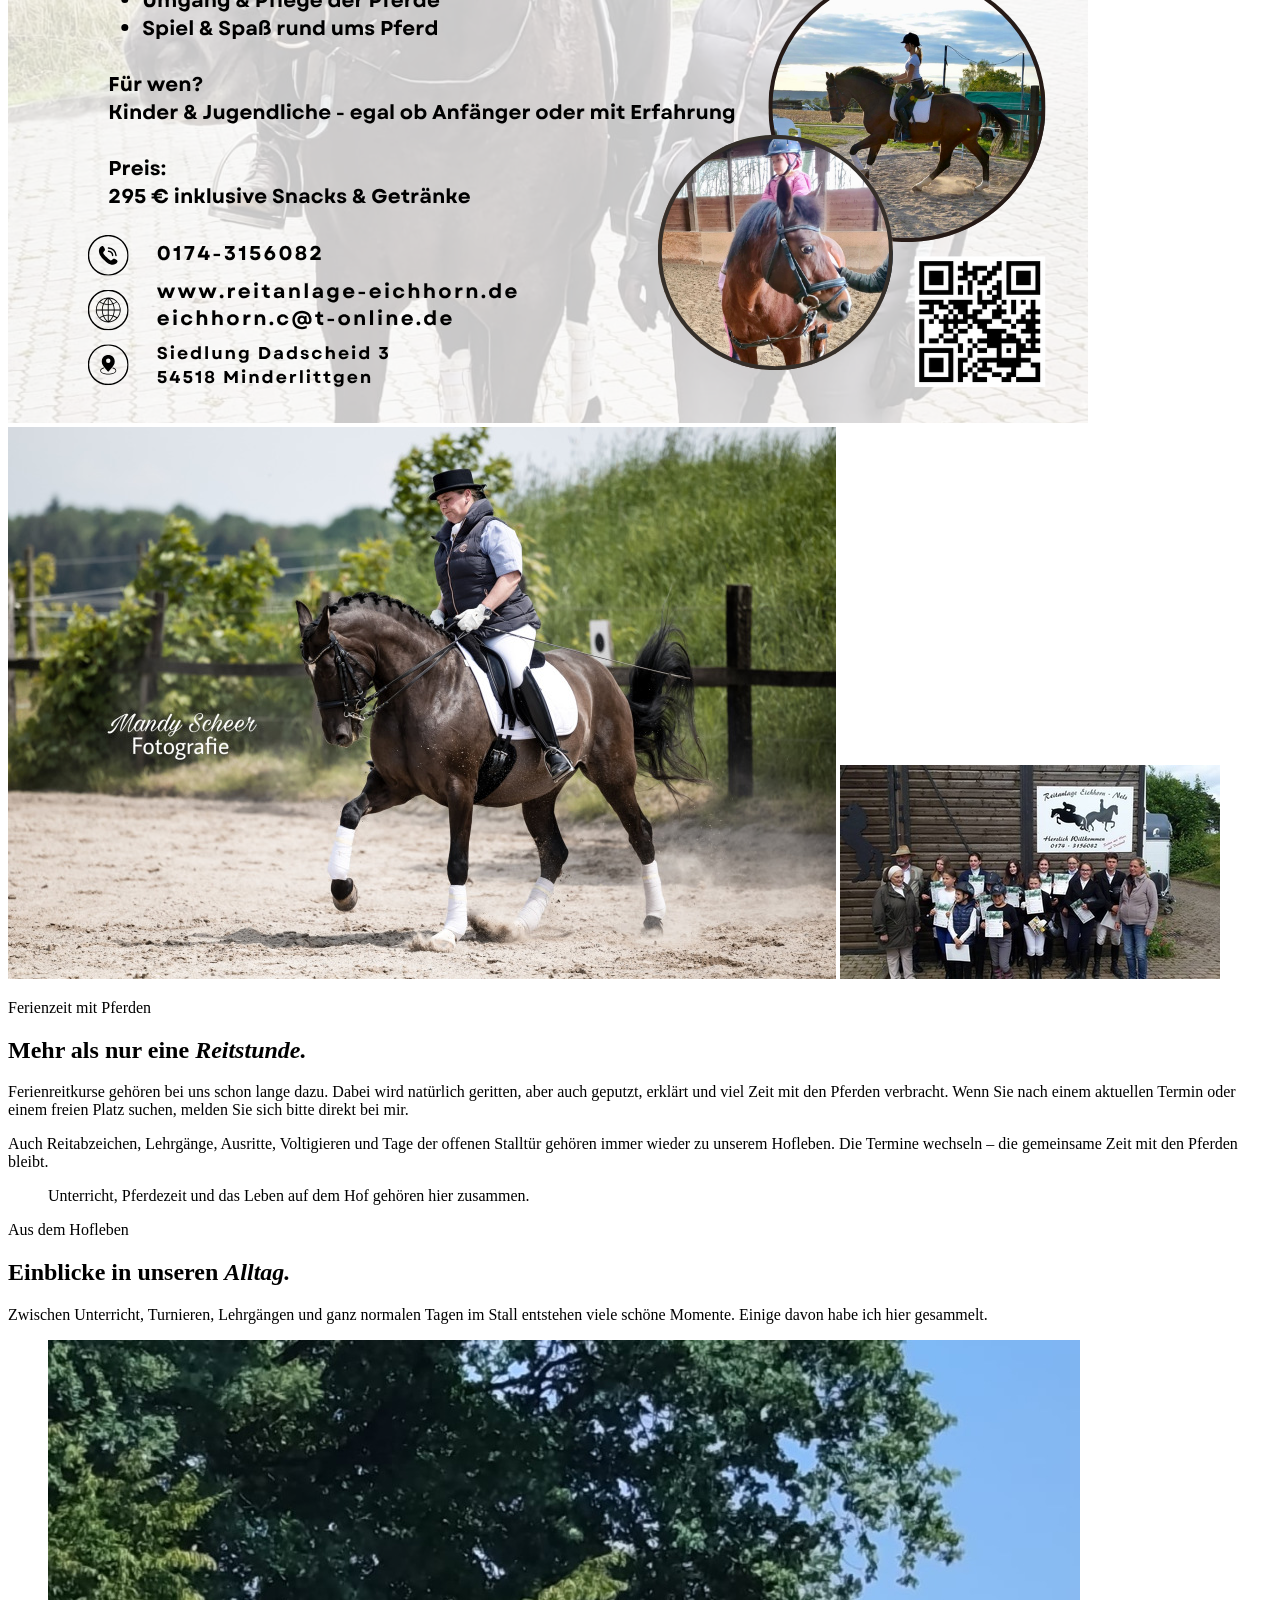
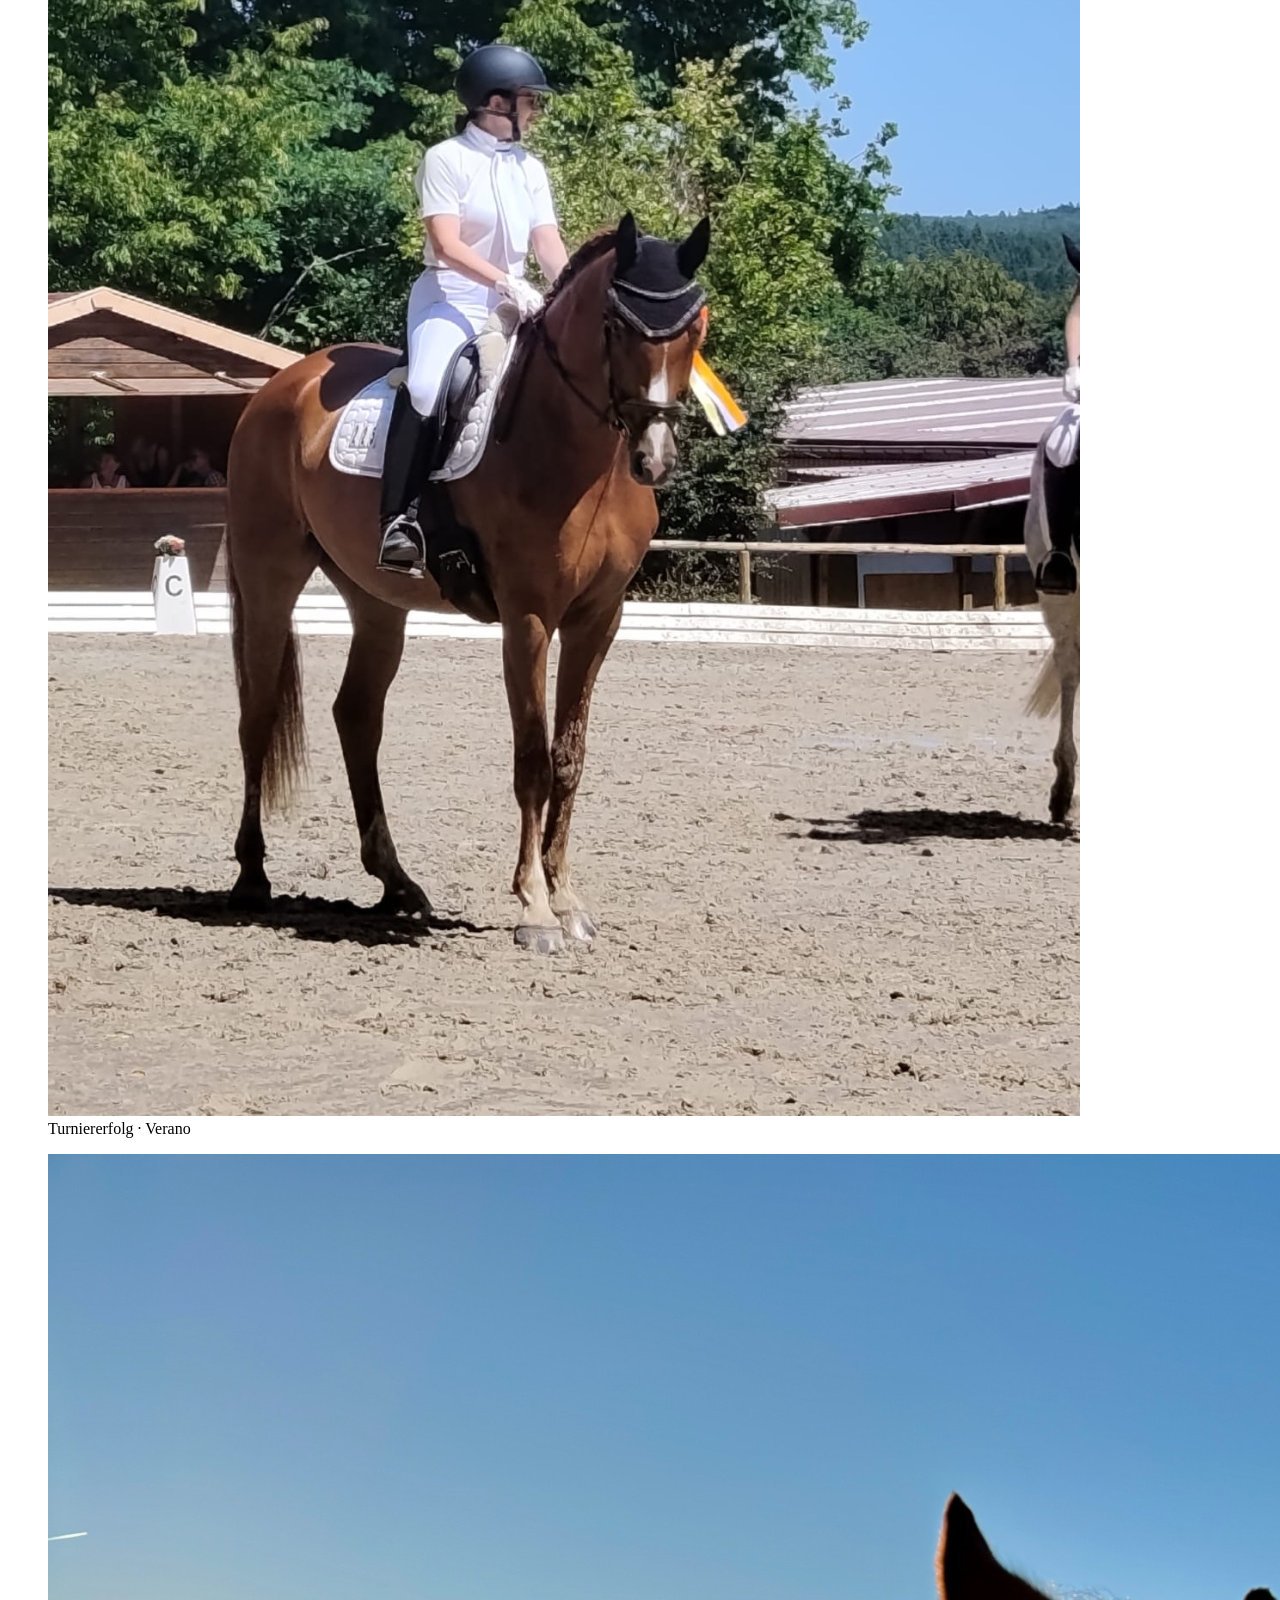
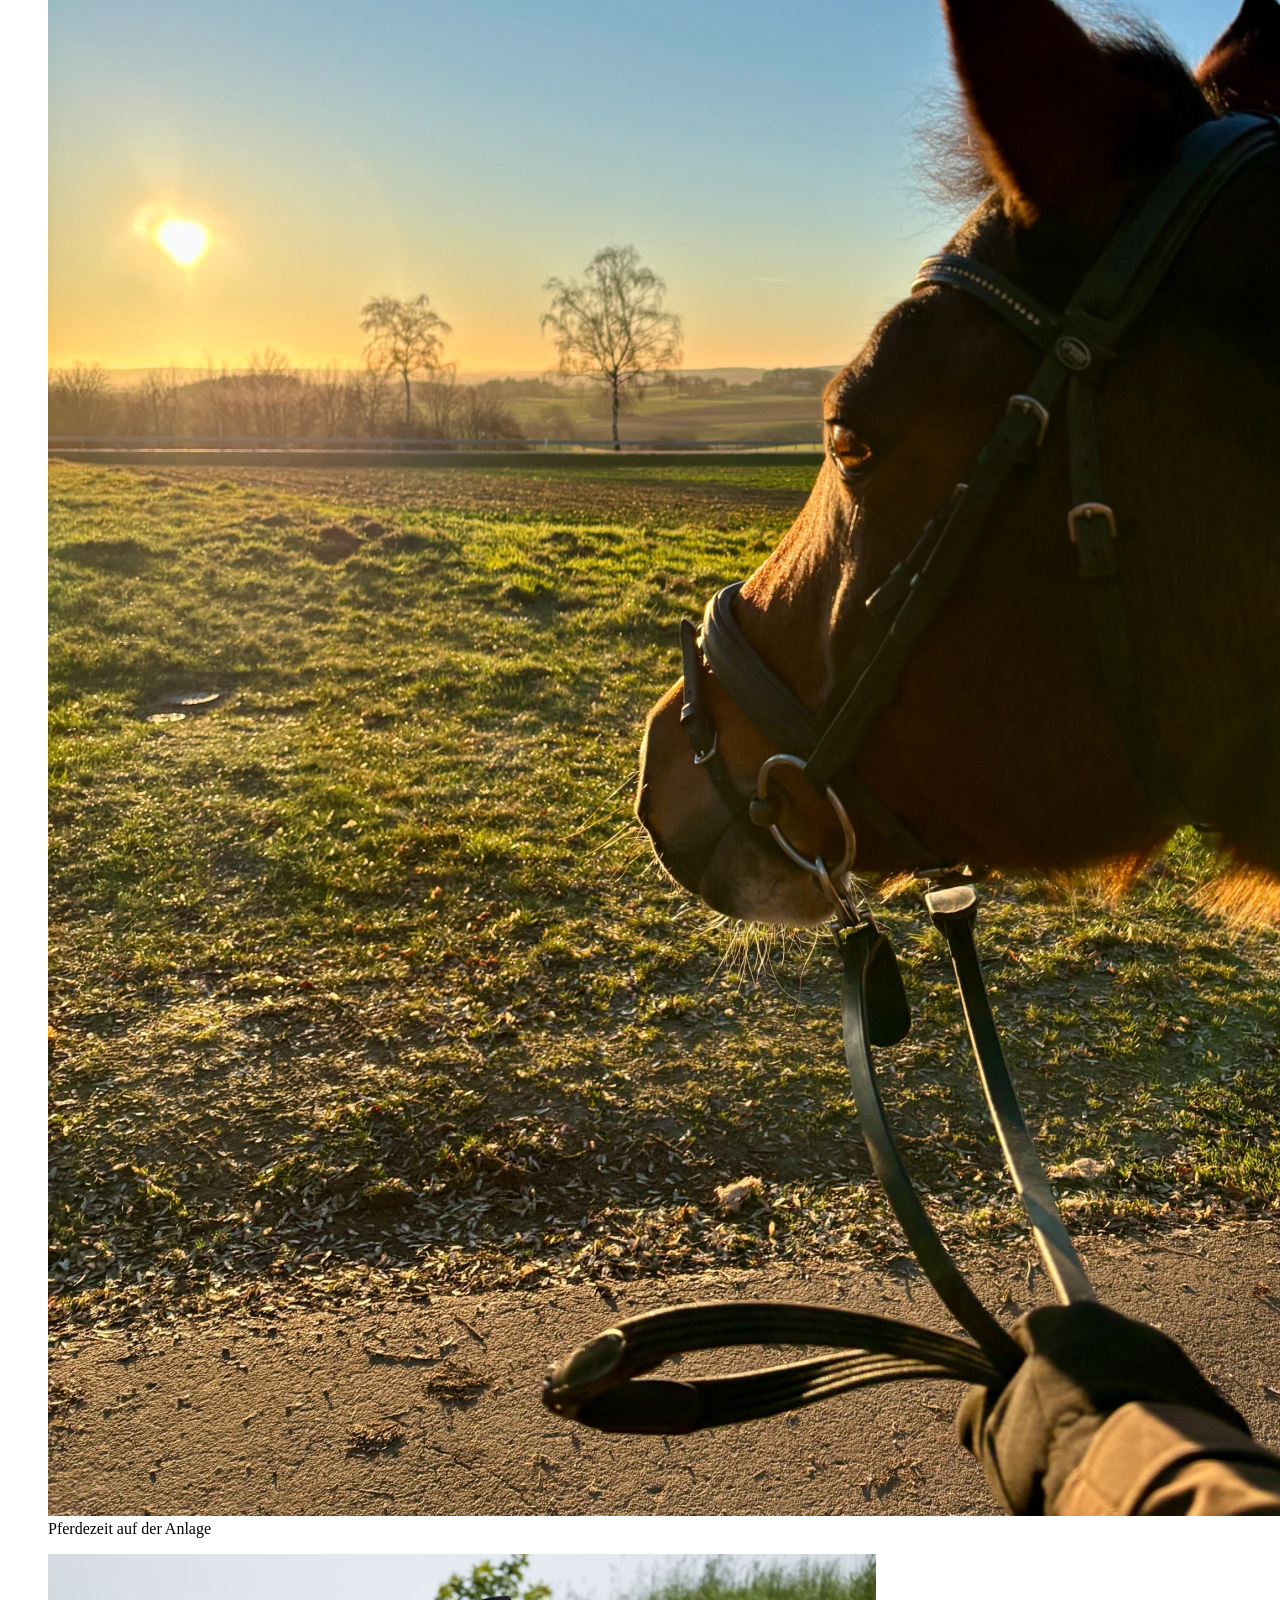
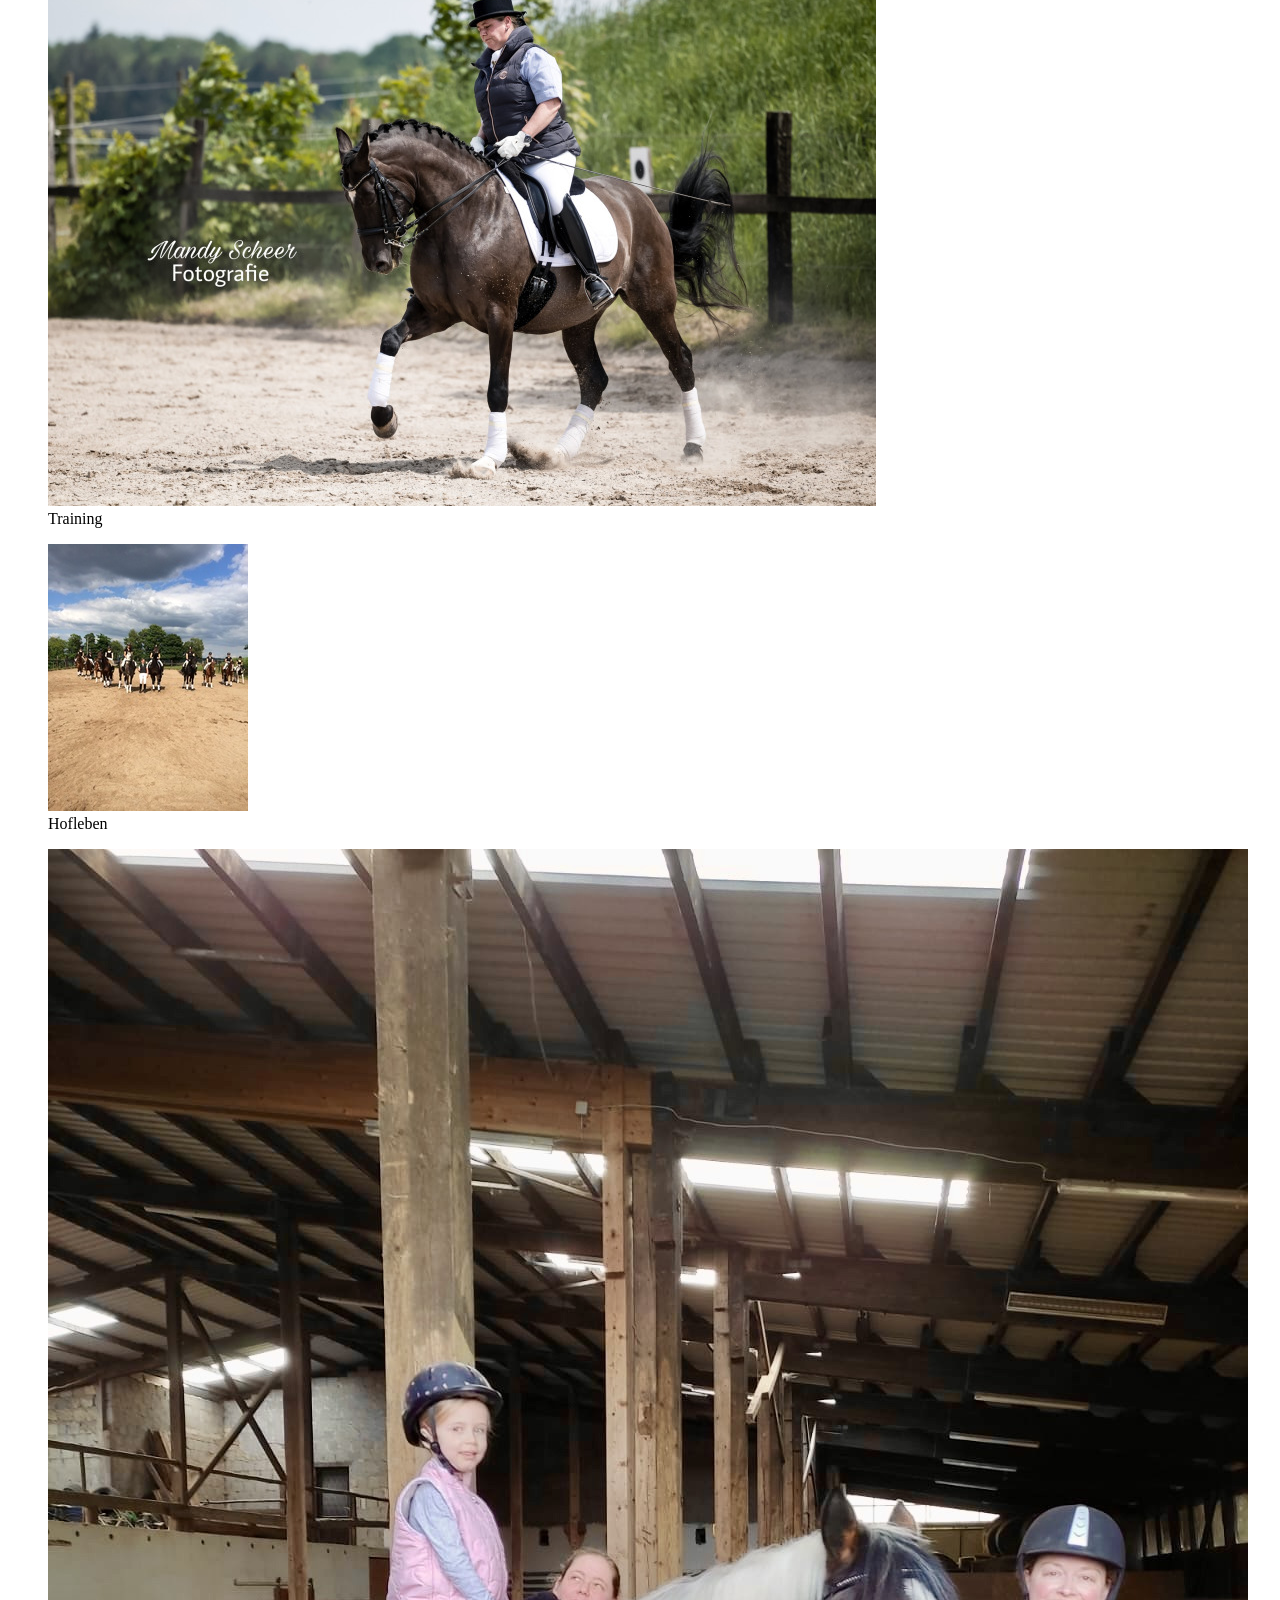
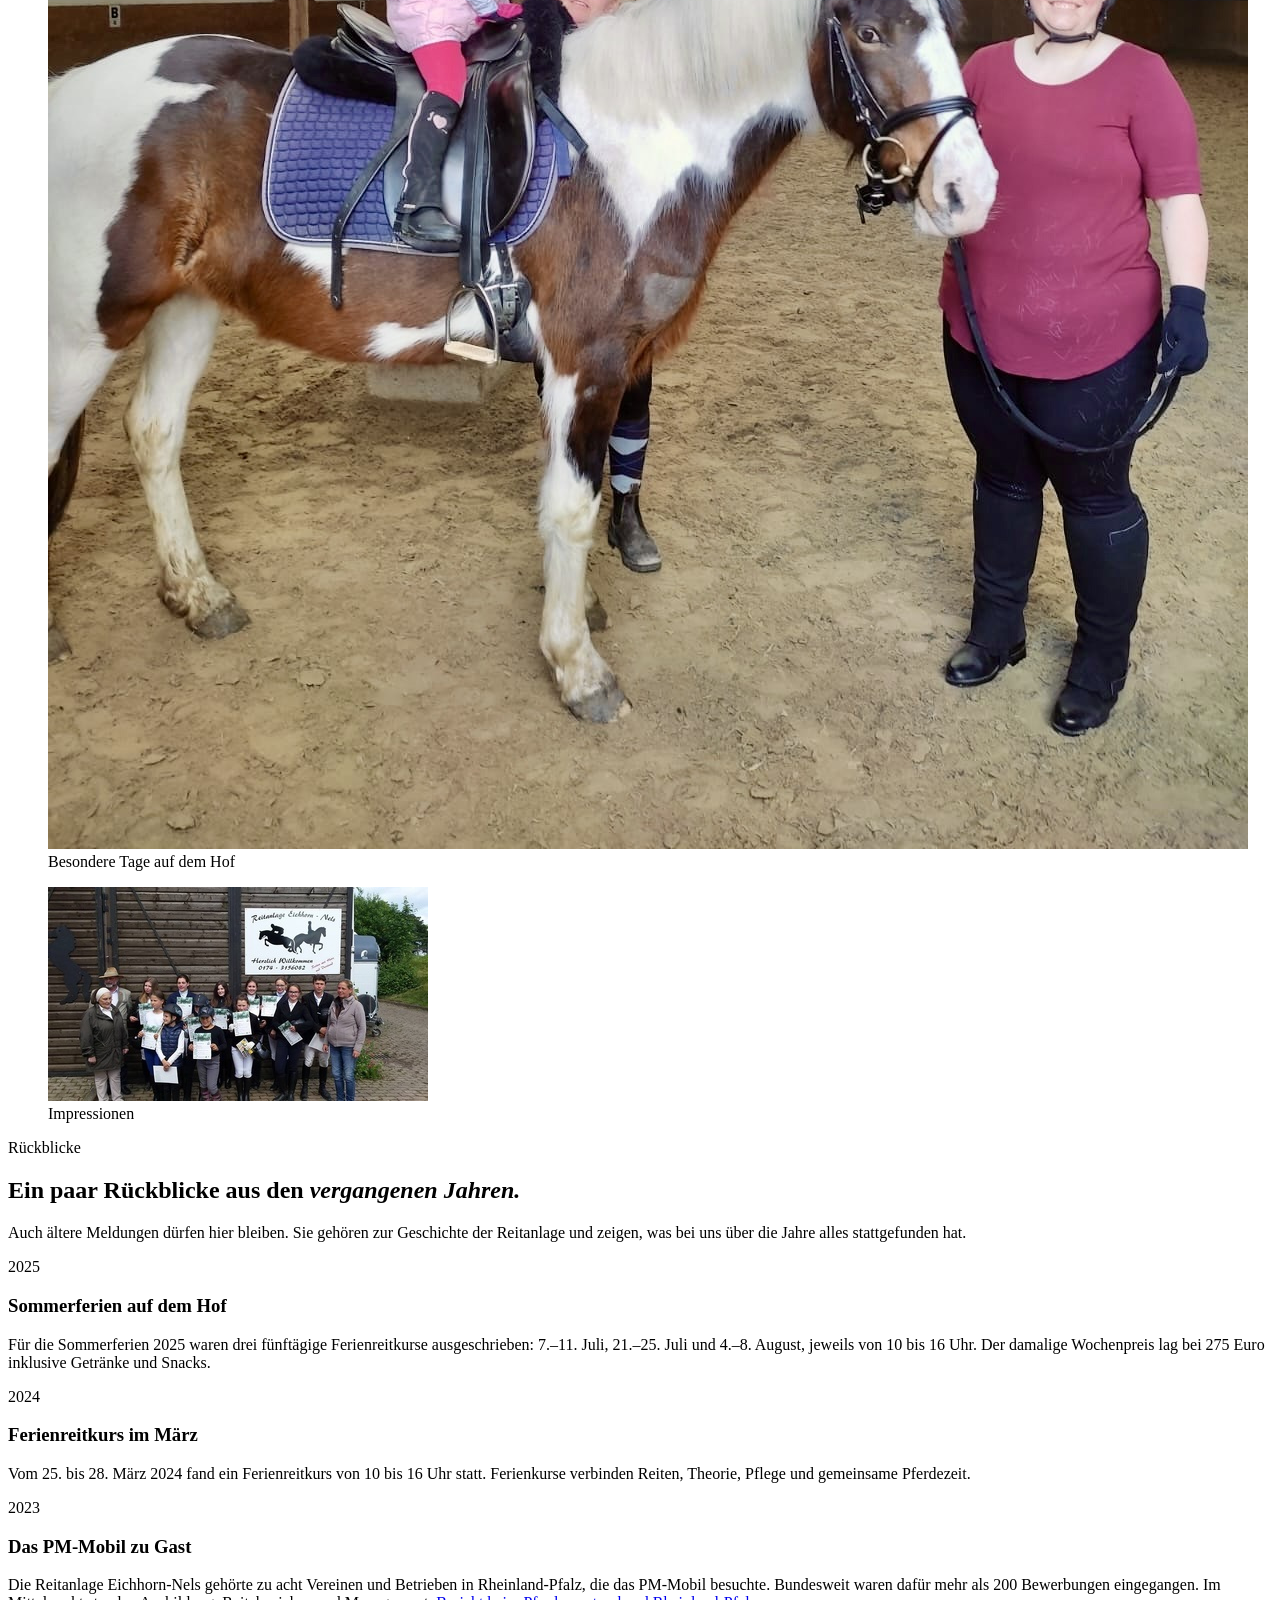
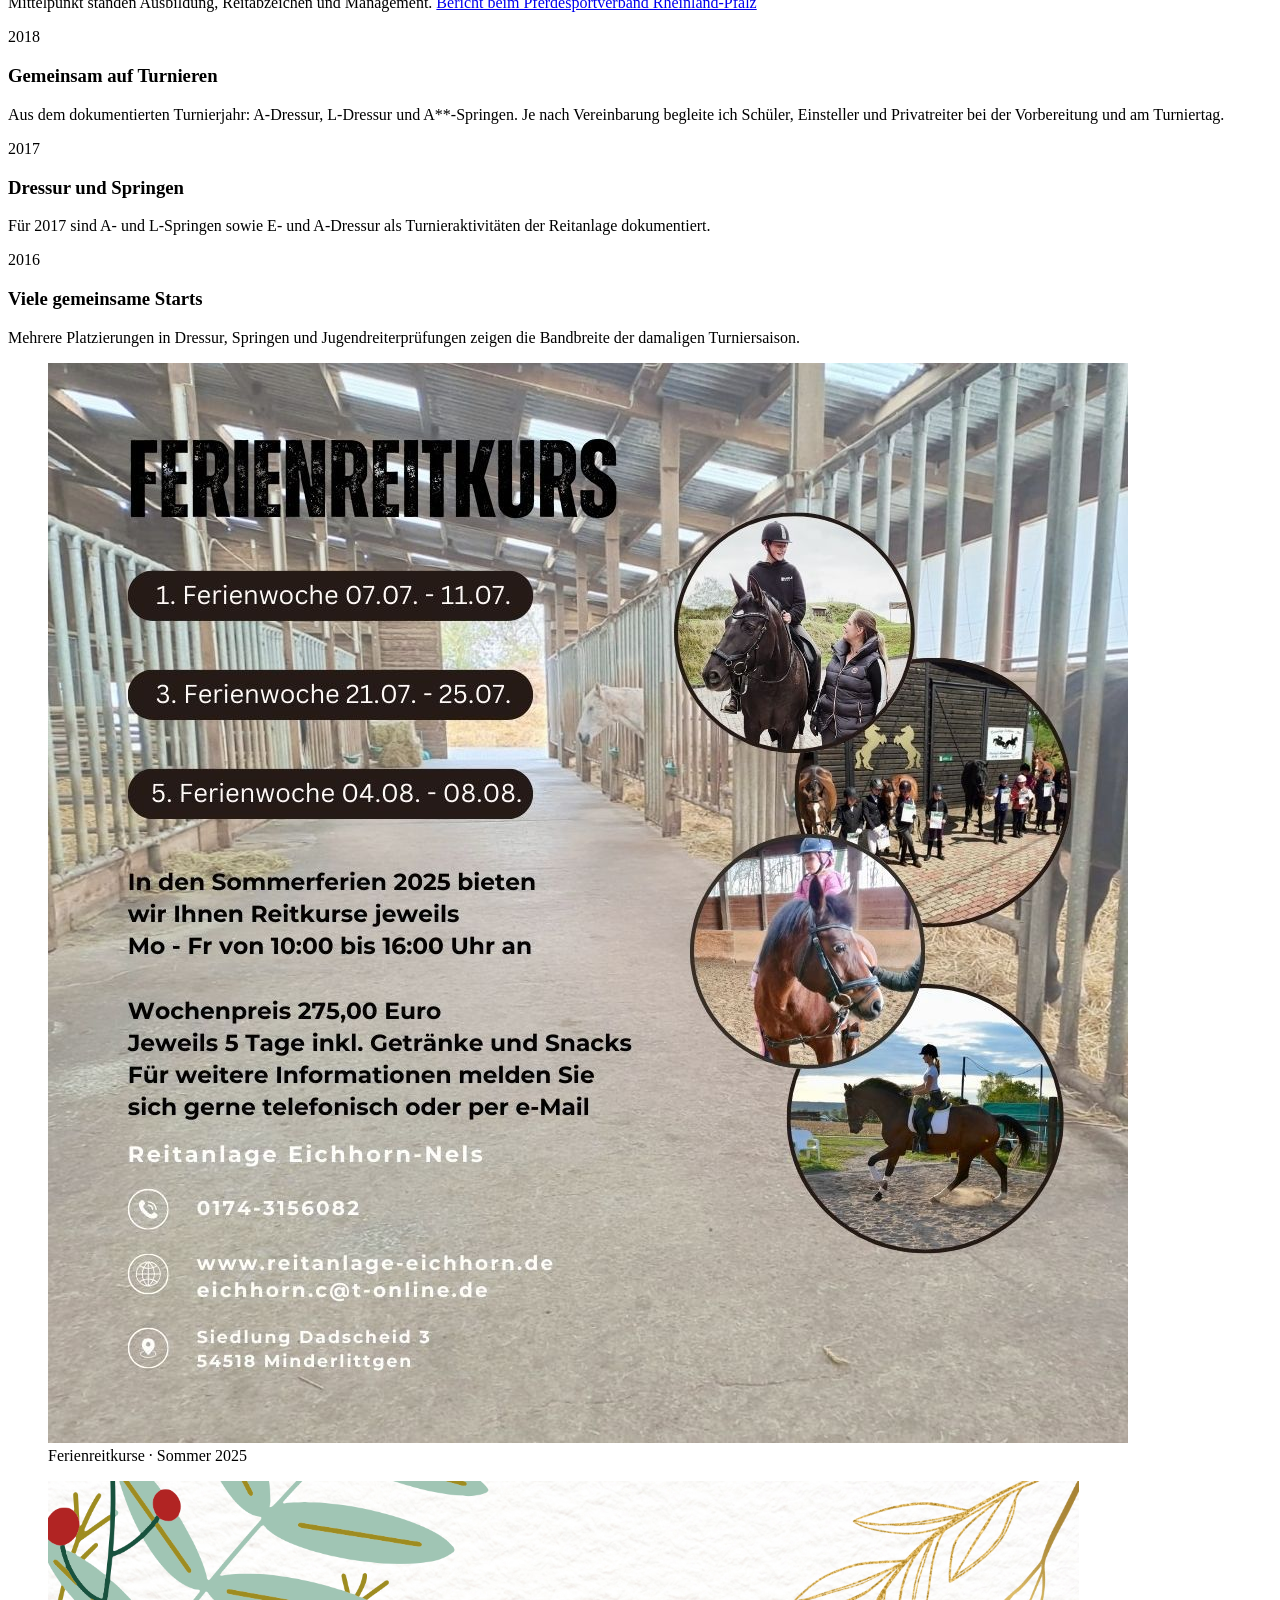
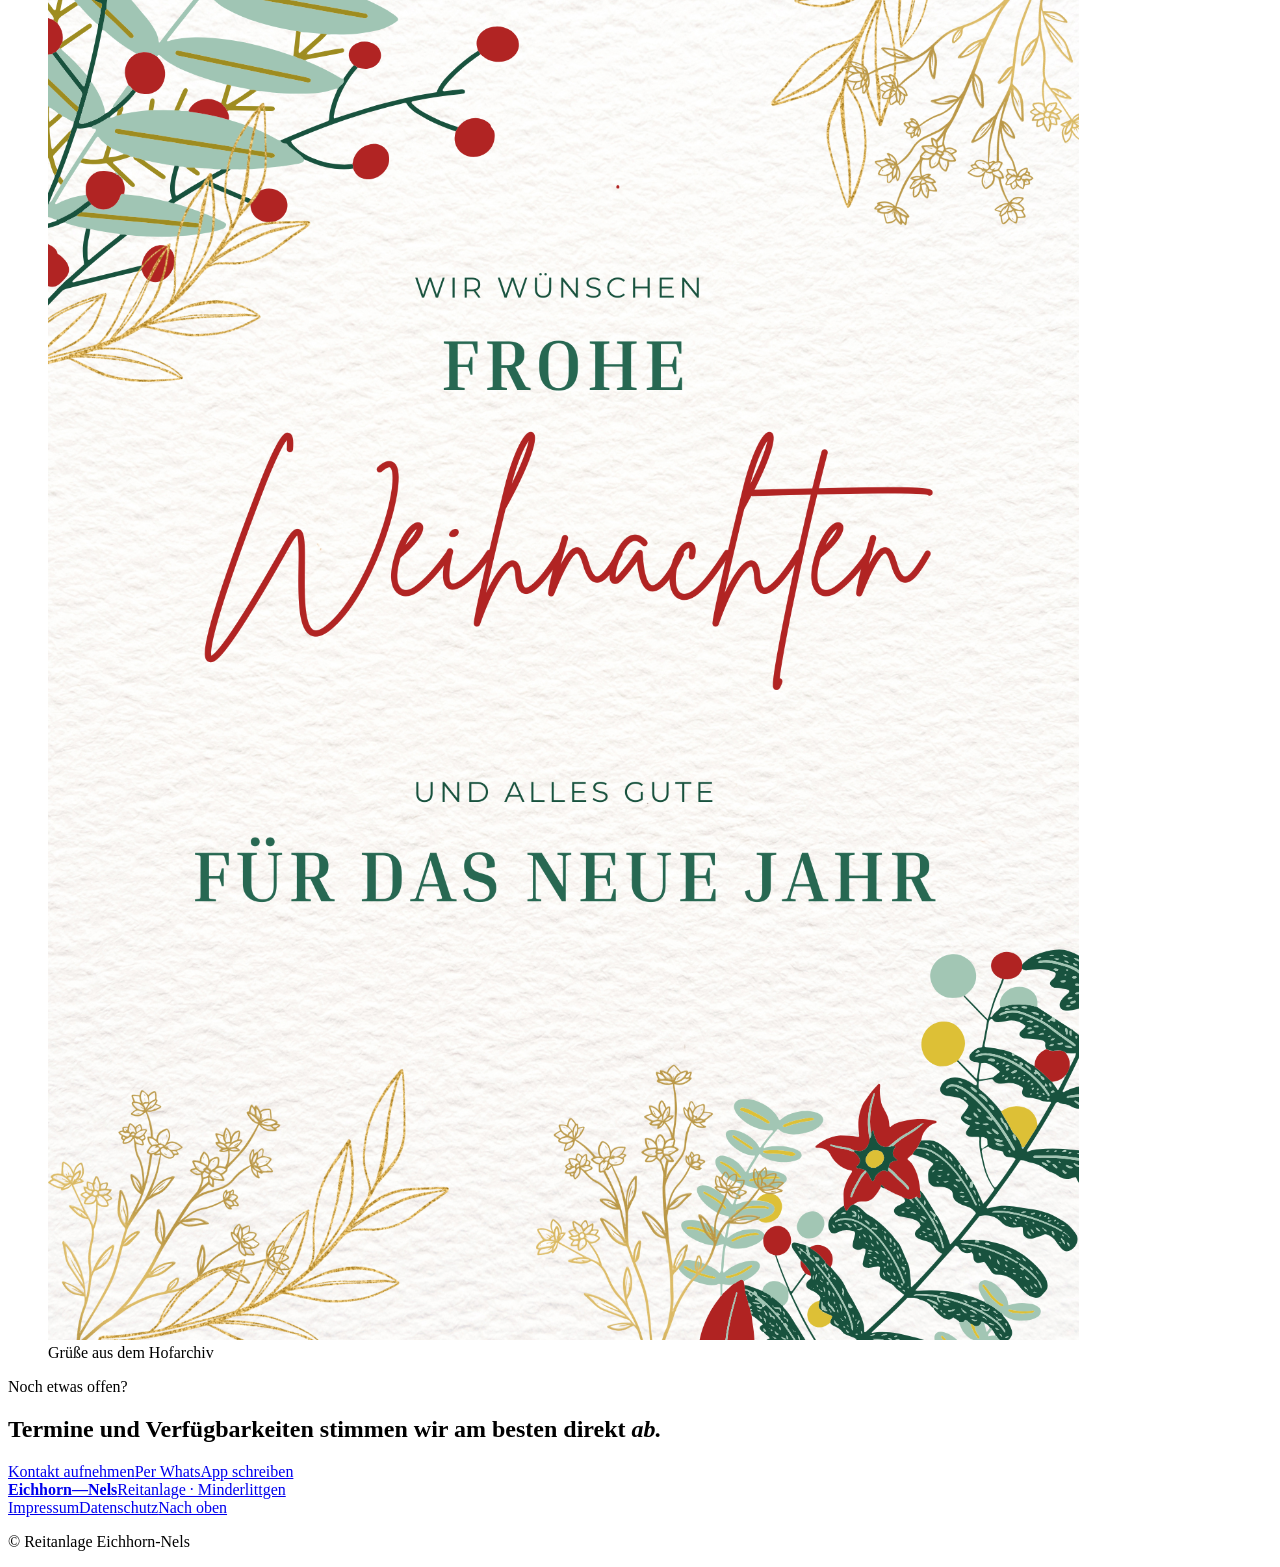
==== commit 970b33c6: "Add second original Verano photo to Hofjournal" ====
--- a/aktuelles.html
+++ b/aktuelles.html
@@ -74,6 +74,7 @@
     <p>Zwischen Unterricht, Turnieren, Lehrgängen und ganz normalen Tagen im Stall entstehen viele schöne Momente. Einige davon habe ich hier gesammelt.</p>
   </header>
   <div class="journal-mosaic">
+    <figure><img src="images/aktuelles-verano-sieg-2.jpg" alt="Reiterin mit Pferd nach einem Turniererfolg"><figcaption>Turniererfolg · Verano</figcaption></figure>
     <figure><img src="images/reitbeteiligung1.png" alt="Pferd im Abendlicht auf der Reitanlage"><figcaption>Pferdezeit auf der Anlage</figcaption></figure>
     <figure><img src="images/eventbild2.png" alt="Reiterin und Pferd im Training"><figcaption>Training</figcaption></figure>
     <figure><img src="images/eventbild4.png" alt="Hofleben auf der Reitanlage"><figcaption>Hofleben</figcaption></figure>
